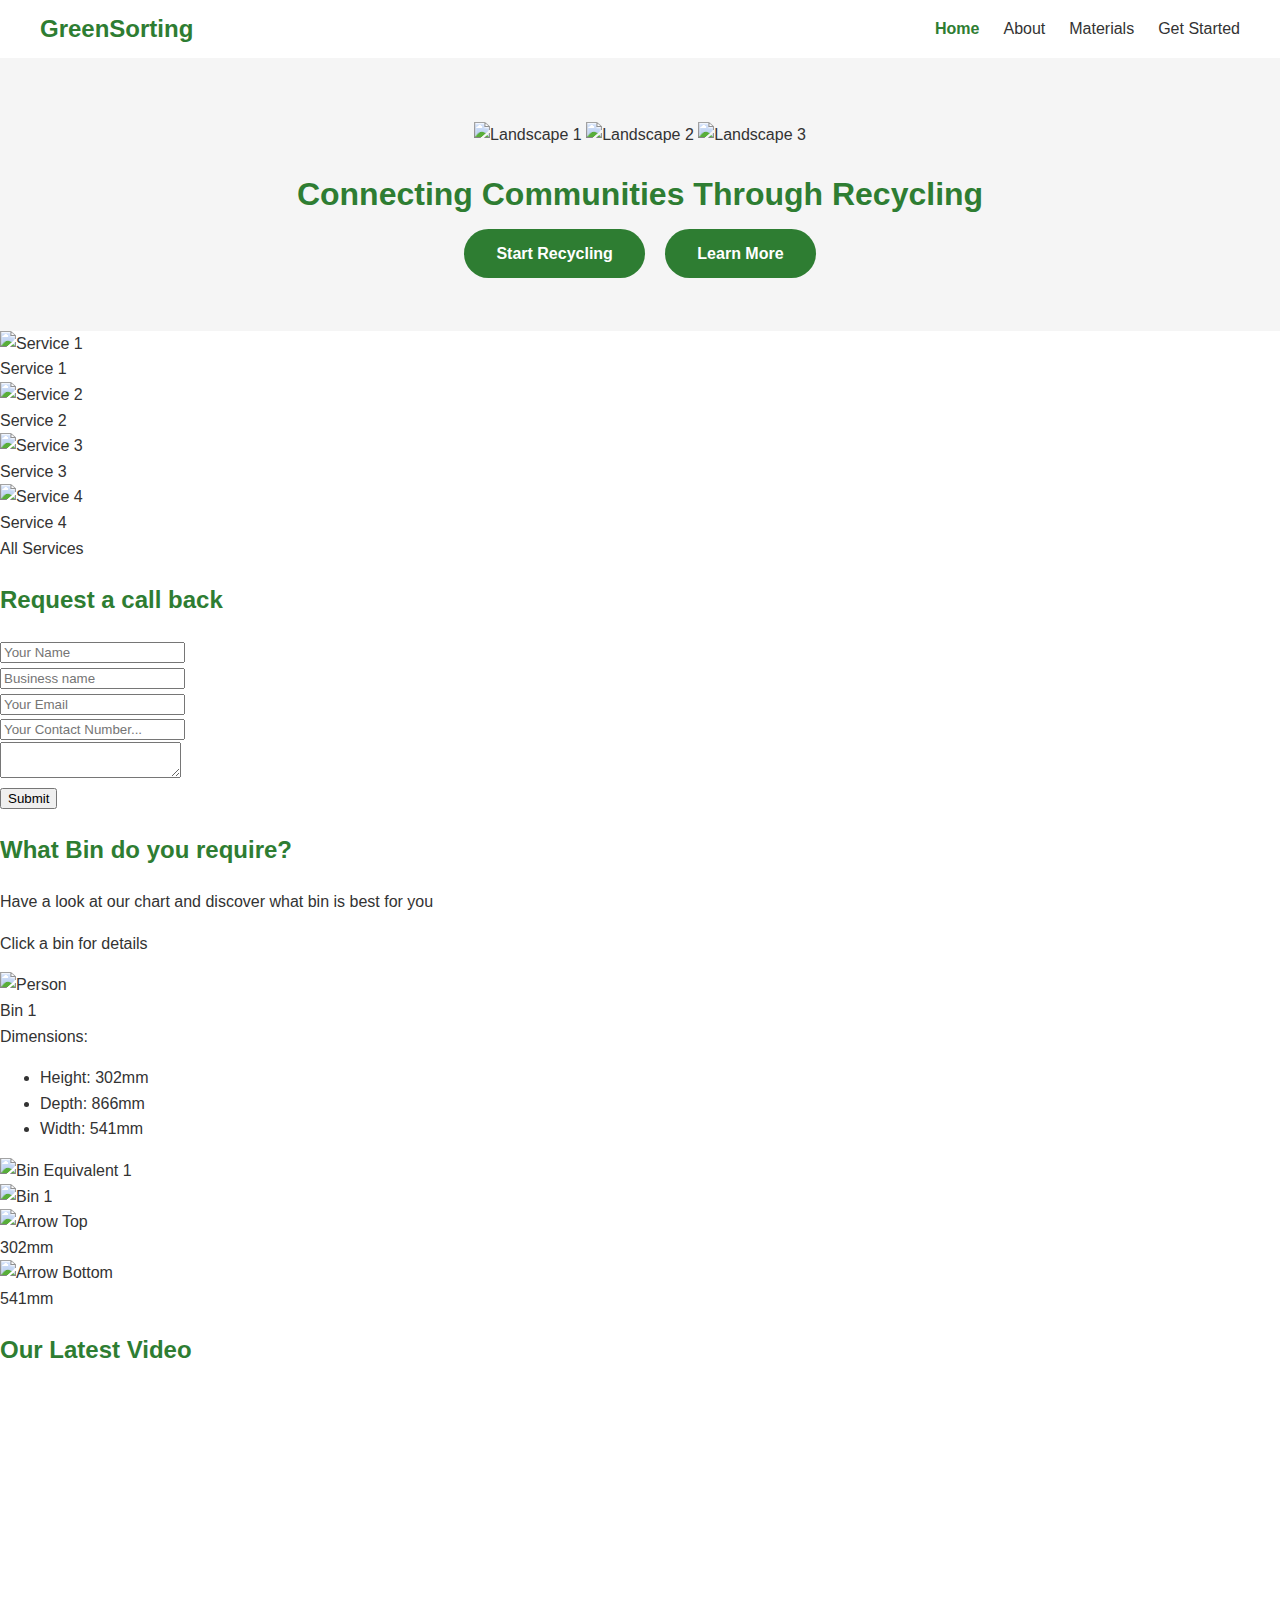
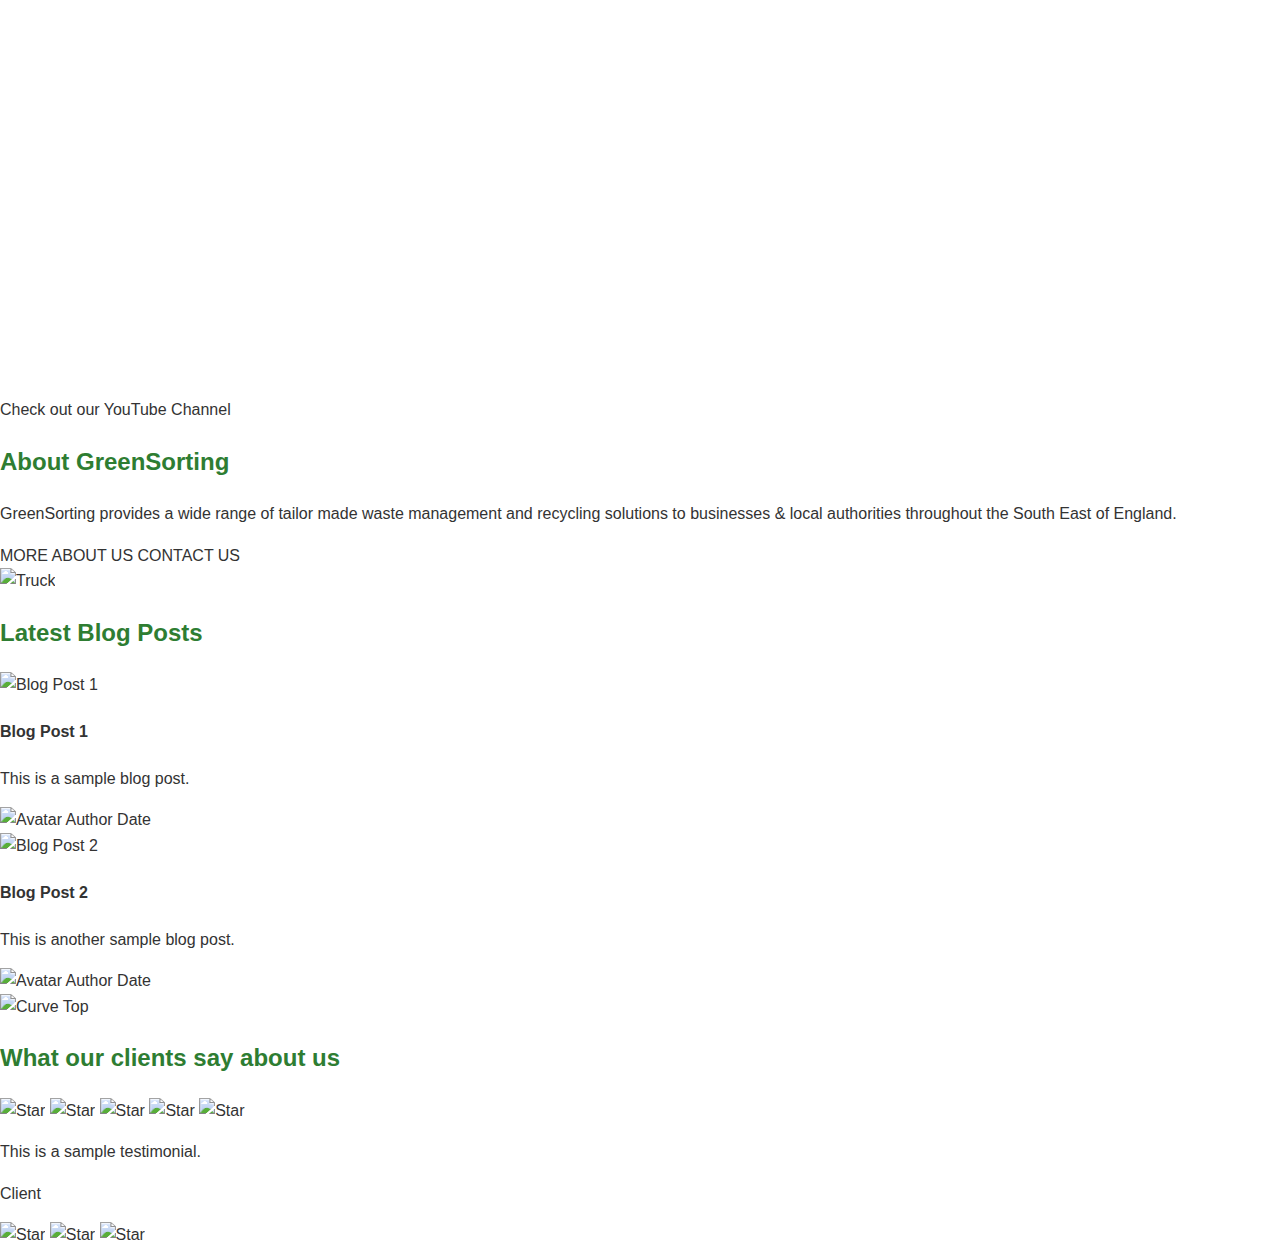
==== index.html @ c7c055fa "Add files via upload" ====
<!DOCTYPE html>
<html>
  <head>
    <title>GreenSorting</title>
    <meta name="viewport" content="width=device-width,initial-scale=1">
    <link rel="stylesheet" href="https://rsoftcreators.github.io/greensorting.github.io/style.css">
  </head>
  <body>
    <!-- Navigation -->
    <nav class="sticky-nav">
      <div class="nav-container">
        <a href="index.html" class="logo">GreenSorting</a>
        <ul class="nav-links">
          <li><a href="index.html" class="active">Home</a></li>
          <li><a href="about.html">About</a></li>
          <li><a href="materials.html">Materials</a></li>
          <li><a href="get-started.html">Get Started</a></li>
        </ul>
      </div>
    </nav>

    <!-- Hero Section -->
    <header class="hero">
      <div class="autoplay-images">
        <img src="images/landscape1.jpg" alt="Landscape 1" class="autoplay-image active">
        <img src="images/landscape2.jpg" alt="Landscape 2" class="autoplay-image">
        <img src="images/landscape3.jpg" alt="Landscape 3" class="autoplay-image">
      </div>
      <div class="hero-overlay">
        <h1 class="tagline">Connecting Communities Through Recycling</h1>
        <div class="cta-buttons">
          <a href="get-started.html" class="cta-button">Start Recycling</a>
          <a href="materials.html" class="cta-button">Learn More</a>
        </div>
      </div>
    </header>

    <!-- Services Section -->
    <div id="services-section" class="green-section service">
      <div class="container">
        <div class="row">
          <div class="col-12 col-md-7 order-2 order-sm-1 order-md-1 px-sm-auto px-4">
            <div class="row">
              <div class="col-6">
                <div class="card">
                  <div class="card-body">
                    <img src="images/service1.jpg" alt="Service 1">
                  </div>
                  <div class="service-overview btn-primary btn">
                    <span>Service 1</span>
                  </div>
                </div>
              </div>
              <div class="col-6">
                <div class="card">
                  <div class="card-body">
                    <img src="images/service2.jpg" alt="Service 2">
                  </div>
                  <div class="service-overview btn-primary btn">
                    <span>Service 2</span>
                  </div>
                </div>
              </div>
              <div class="col-6">
                <div class="card">
                  <div class="card-body">
                    <img src="images/service3.jpg" alt="Service 3">
                  </div>
                  <div class="service-overview btn-primary btn">
                    <span>Service 3</span>
                  </div>
                </div>
              </div>
              <div class="col-6">
                <div class="card">
                  <div class="card-body">
                    <img src="images/service4.jpg" alt="Service 4">
                  </div>
                  <div class="service-overview btn-primary btn">
                    <span>Service 4</span>
                  </div>
                </div>
              </div>
            </div>
            <a class="btn btn-primary btn-sm" href="services.html">All Services</a>
          </div>
          <div class="col-12 col-md-5 position-relative order-1 order-md-2 order-sm-0">
            <form class="simple_form form" id="new_message" action="/messages" accept-charset="UTF-8" method="post">
              <div class="title">
                <h2>Request a call back</h2>
              </div>
              <div class="inputs text-center">
                <div class="row">
                  <div class="col-6">
                    <div class="mb-3 string required message_name text-start">
                      <input class="form-control string required" required="required" aria-required="true" placeholder="Your Name" type="text" name="message[name]" id="message_name">
                    </div>
                  </div>
                  <div class="col-6">
                    <div class="mb-3 string required message_name text-start">
                      <input class="form-control string required" required="required" aria-required="true" placeholder="Business name" type="text" name="message[name]" id="message_name">
                    </div>
                  </div>
                </div>
                <div class="mb-3 email required message_email text-start">
                  <input class="form-control string email required" required="required" aria-required="true" placeholder="Your Email" type="email" name="message[email]" id="message_email">
                </div>
                <div class="mb-3 tel required message_phone text-start">
                  <input class="form-control string tel required" required="required" aria-required="true" placeholder="Your Contact Number..." type="tel" name="message[phone]" id="message_phone">
                </div>
                <div class="mb-3 text required message_message text-start">
                  <textarea class="form-control text required" required="required" aria-required="true" placeholder="Message" name="message[message]" id="message_message">
                  </textarea>
                </div>
                <input type="submit" name="commit" value="Submit" class="btn btn-primary btn-sm" data-disable-with="Submit">
              </div>
            </form>
          </div>
        </div>
      </div>
    </div>

    <!-- Bins Section -->
    <div id="bins-section" class="green-section px-sm-0 px-4">
      <div id="bins-list" class="container">
        <h2 class="text-center">What Bin do you require?</h2>
        <p class="text-center">Have a look at our chart and discover what bin is best for you</p>
        <p id="bin-detail" class="text-center">Click a bin for details</p>
        <div id="bins">
          <div class="bins-background"></div>
          <div id="person">
            <img src="images/person.jpg" alt="Person">
          </div>
          <div class='bin' data-width='98' id='bin-1'>
            <div class="detail-bin-log border">
              <div class="bin-log">
                <div class="detail-bin-title">Bin 1</div>
                <div class="detail-bin-more d-flex">
                  <div>
                    Dimensions:
                    <span>
                      <ul>
                        <li>Height: 302mm</li>
                        <li>Depth: 866mm</li>
                        <li>Width: 541mm</li>
                      </ul>
                    </span>
                  </div>
                  <div>
                    <span>
                      <img src="images/bin-equivalent-1.jpg" alt="Bin Equivalent 1">
                    </span>
                  </div>
                </div>
                <div class="mark"></div>
              </div>
            </div>
            <div class="bin-img">
              <div class="d-flex flex-column">
                <div class="d-flex">
                  <img src="images/bin-1.jpg" alt="Bin 1">
                  <div class="arrow" id="arrow-1">
                    <img src="images/Arrow-top.jpg" alt="Arrow Top">
                    <div>302mm</div>
                  </div>
                </div>
                <div class="bottom-arrow">
                  <img src="images/Arrow-bottom.jpg" alt="Arrow Bottom">
                  <div>541mm</div>
                </div>
              </div>
            </div>
          </div>
          <!-- Add more bins here -->
        </div>
      </div>
    </div>

    <!-- Video Section -->
    <div id="video-section" class="green-section">
      <div class="container">
        <div class="row">
          <div class="col-12 px-sm-0 px-4">
            <h2>Our Latest Video</h2>
            <div class="video-wrapper">
              <iframe width="100%" height="600px" src="https://www.youtube.com/embed/w6skNQA4qes" title="YouTube video player" frameborder="0" allow="accelerometer; autoplay; clipboard-write; encrypted-media; gyroscope; picture-in-picture; web-share" allowfullscreen></iframe>
            </div>
            <div class="text-end px-sm-0 px-2">
              <a href="https://www.youtube.com/@GreenSortingLtd" target="_blank" class="visit-yt-channel">
                Check out our YouTube Channel
              </a>
            </div>
          </div>
        </div>
      </div>
    </div>

    <!-- About Section -->
    <div id="about-section" class="position-relative green-section px-sm-0 px-4">
      <div class="container d-position-relative">
        <div class="row">
          <div class="col-12 col-md-9 p-0">
            <div class="card p-lg-5">
              <div class="card-title">
                <h2 class="mb-0">About GreenSorting</h2>
              </div>
              <div class="card-body">
                <p>
                  GreenSorting provides a wide range of tailor made waste management and recycling solutions to businesses & local authorities throughout the South East of England.
                </p>
              </div>
              <div class="card-footer">
                <a href="about.html" class="btn btn-primary">MORE ABOUT US</a>
                <a href="contact.html" class="btn btn-primary free-quote outline">CONTACT US</a>
              </div>
            </div>
          </div>
        </div>
      </div>
      <div class="ellipsis"></div>
      <img class="truck-bg" src="images/truck.jpg" alt="Truck">
    </div>

    <!-- Blog Section -->
    <div id="blog-section" class="green-section px-sm-0 px-4">
      <div class="text-center section-title">
        <h2 class="mb-0">
          Latest Blog Posts
        </h2>
      </div>
      <div class="container">
        <div class="row">
          <div class="col-12 col-md-6">
            <div class="card blog-item">
              <div class="card-body">
                <a href="blog-post-1.html">
                  <img src="images/blog-post-1.jpg" alt="Blog Post 1">
                </a>
                <a class="summary positio-absolute p-4" href="blog-post-1.html">
                  <h4 class="mb-3 title">Blog Post 1</h4>
                  <p class="description mb-3">This is a sample blog post.</p>
                  <div class="d-fllex">
                    <img class="avatar" src="images/avatar.jpg" alt="Avatar">
                    <span class="name ms-2">Author</span>
                    <span class="date ms-2">Date</span>
                  </div>
                </a>
              </div>
            </div>
          </div>
          <div class="col-12 col-md-6">
            <div class="card blog-item">
              <div class="card-body">
                <a href="blog-post-2.html">
                  <img src="images/blog-post-2.jpg" alt="Blog Post 2">
                </a>
                <a class="summary positio-absolute p-4" href="blog-post-2.html">
                  <h4 class="mb-3 title">Blog Post 2</h4>
                  <p class="description mb-3">This is another sample blog post.</p>
                  <div class="d-fllex">
                    <img class="avatar" src="images/avatar.jpg" alt="Avatar">
                    <span class="name ms-2">Author</span>
                    <span class="date ms-2">Date</span>
                  </div>
                </a>
              </div>
            </div>
          </div>
        </div>
      </div>
    </div>

    <!-- Testimonial Section -->
    <div id="testimonial-section" class="position-relative green-section px-sm-0 px-4">
      <img class="position-absolute curve-top" src="images/curve-top.jpg" alt="Curve Top">
      <div class="container">
        <h2 class="text-center">
          What our clients say about us
        </h2>
        <div class="row">
          <div class="col-12 col-md-4">
            <div class="card">
              <div class="card-body d-flex text-center">
                <div class="stars mx-auto">
                  <img src="images/star.jpg" alt="Star">
                  <img src="images/star.jpg" alt="Star">
                  <img src="images/star.jpg" alt="Star">
                  <img src="images/star.jpg" alt="Star">
                  <img src="images/star.jpg" alt="Star">
                </div>
                <p class="testimonial">This is a sample testimonial.</p>
                <p class="name">Client</p>
              </div>
            </div>
          </div>
          <div class="col-12 col-md-4">
            <div class="card">
              <div class="card-body d-flex text-center">
                <div class="stars mx-auto">
                  <img src="images/star.jpg" alt="Star">
                  <img src="images/star.jpg" alt="Star">
                  <img src="images/star.jpg" alt="Star">
                  <img src="images/star.jpg" alt="
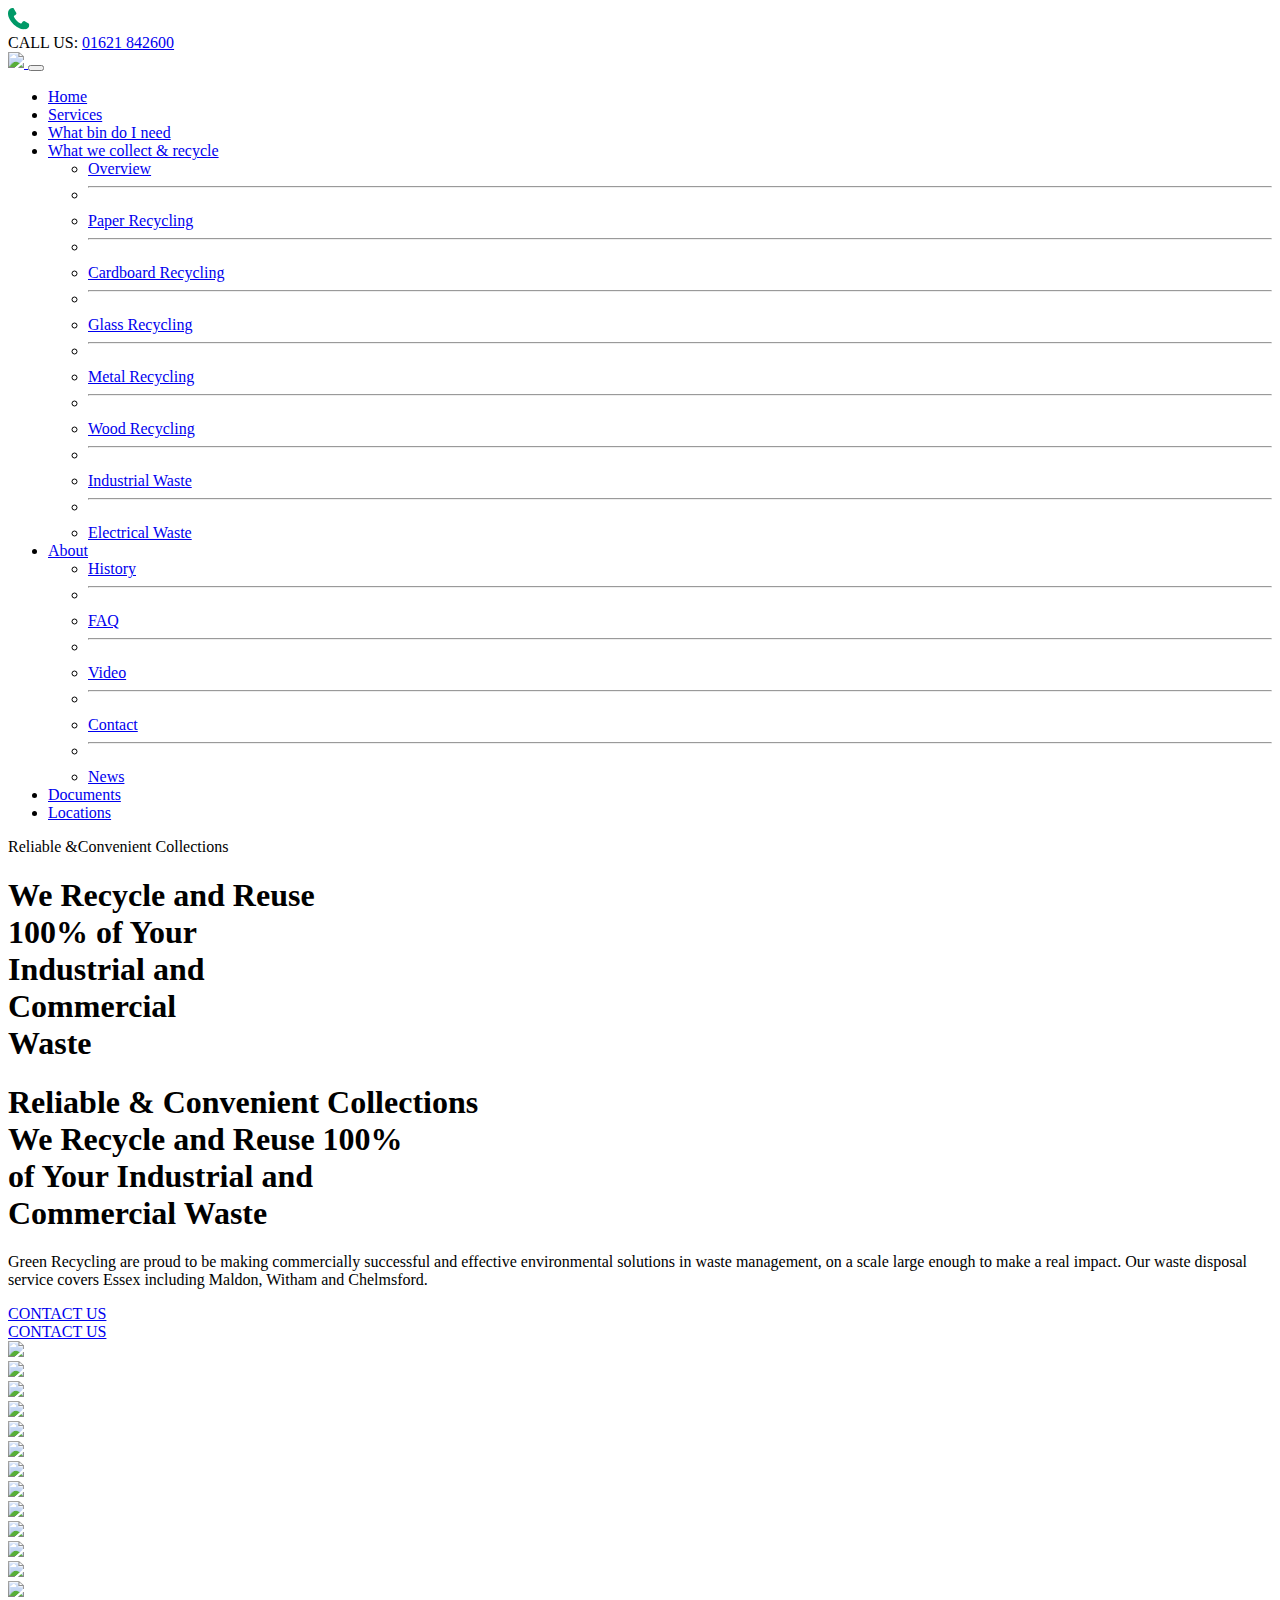
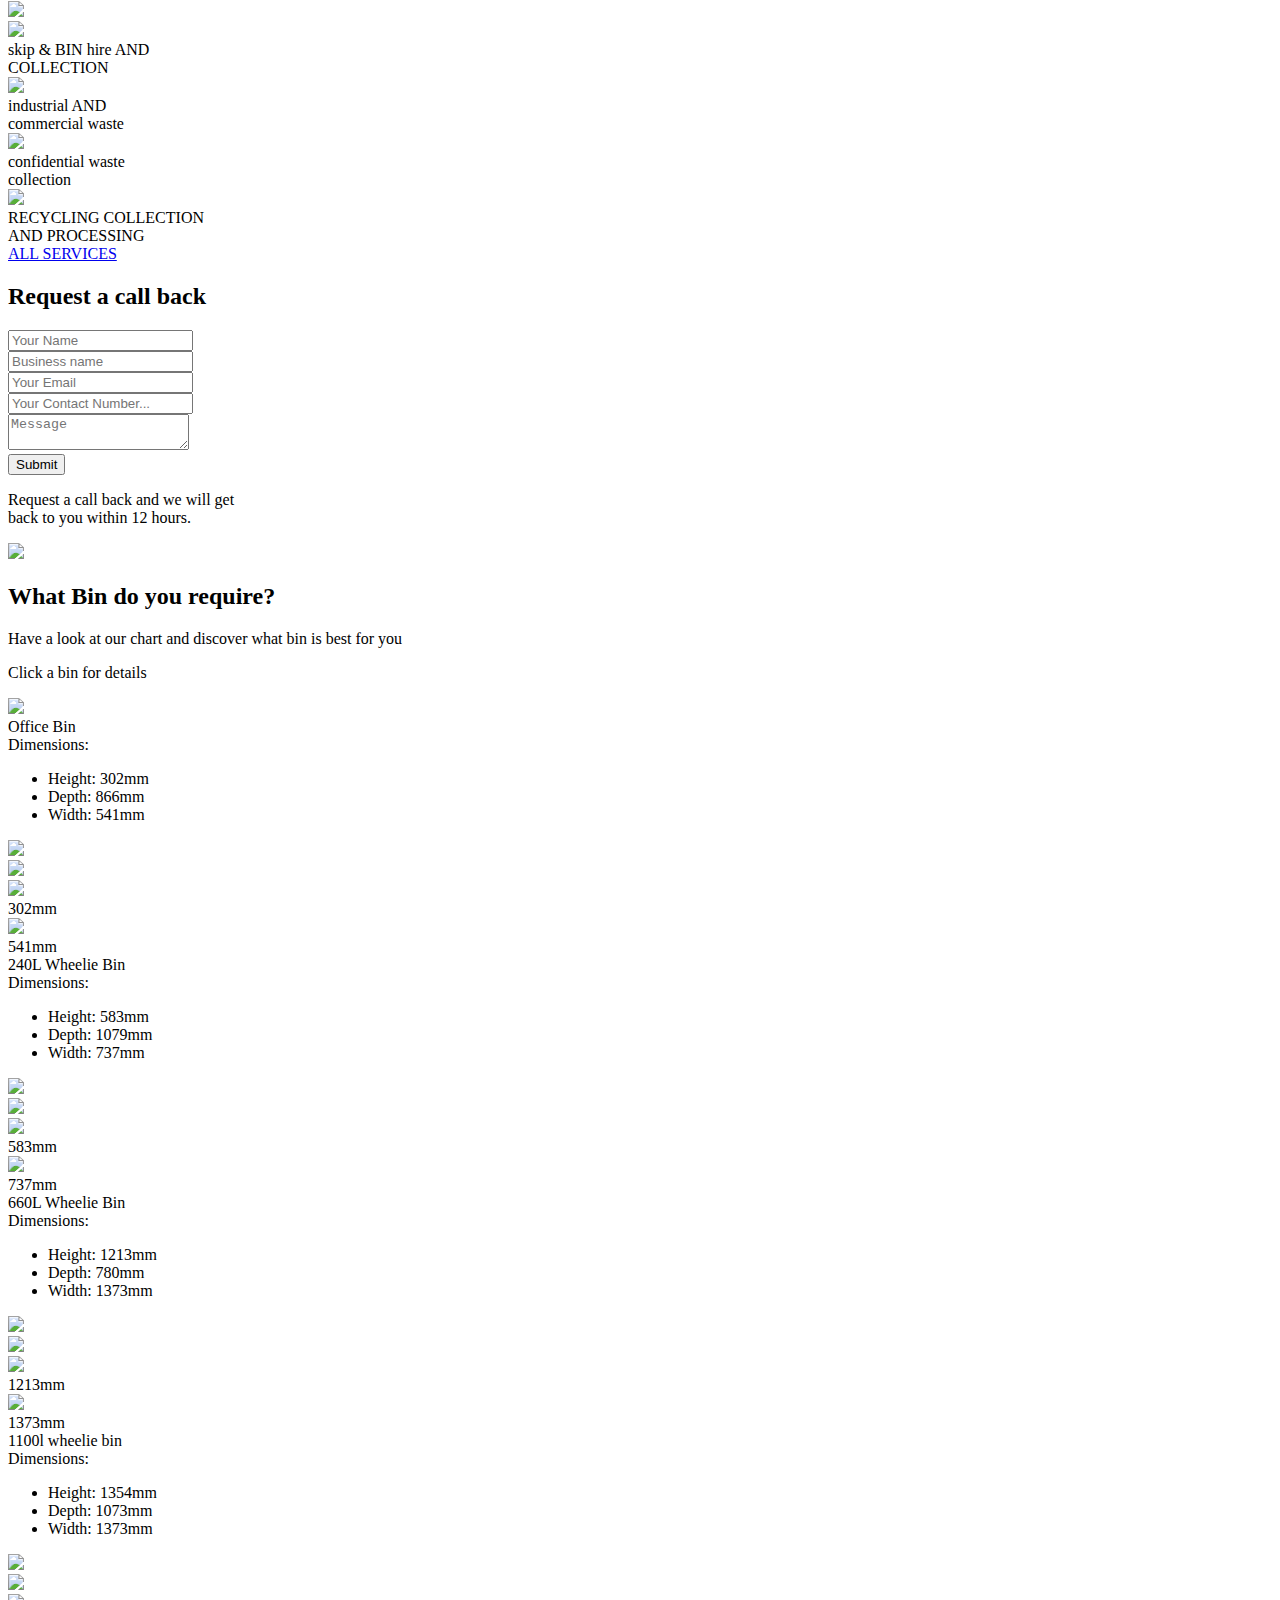
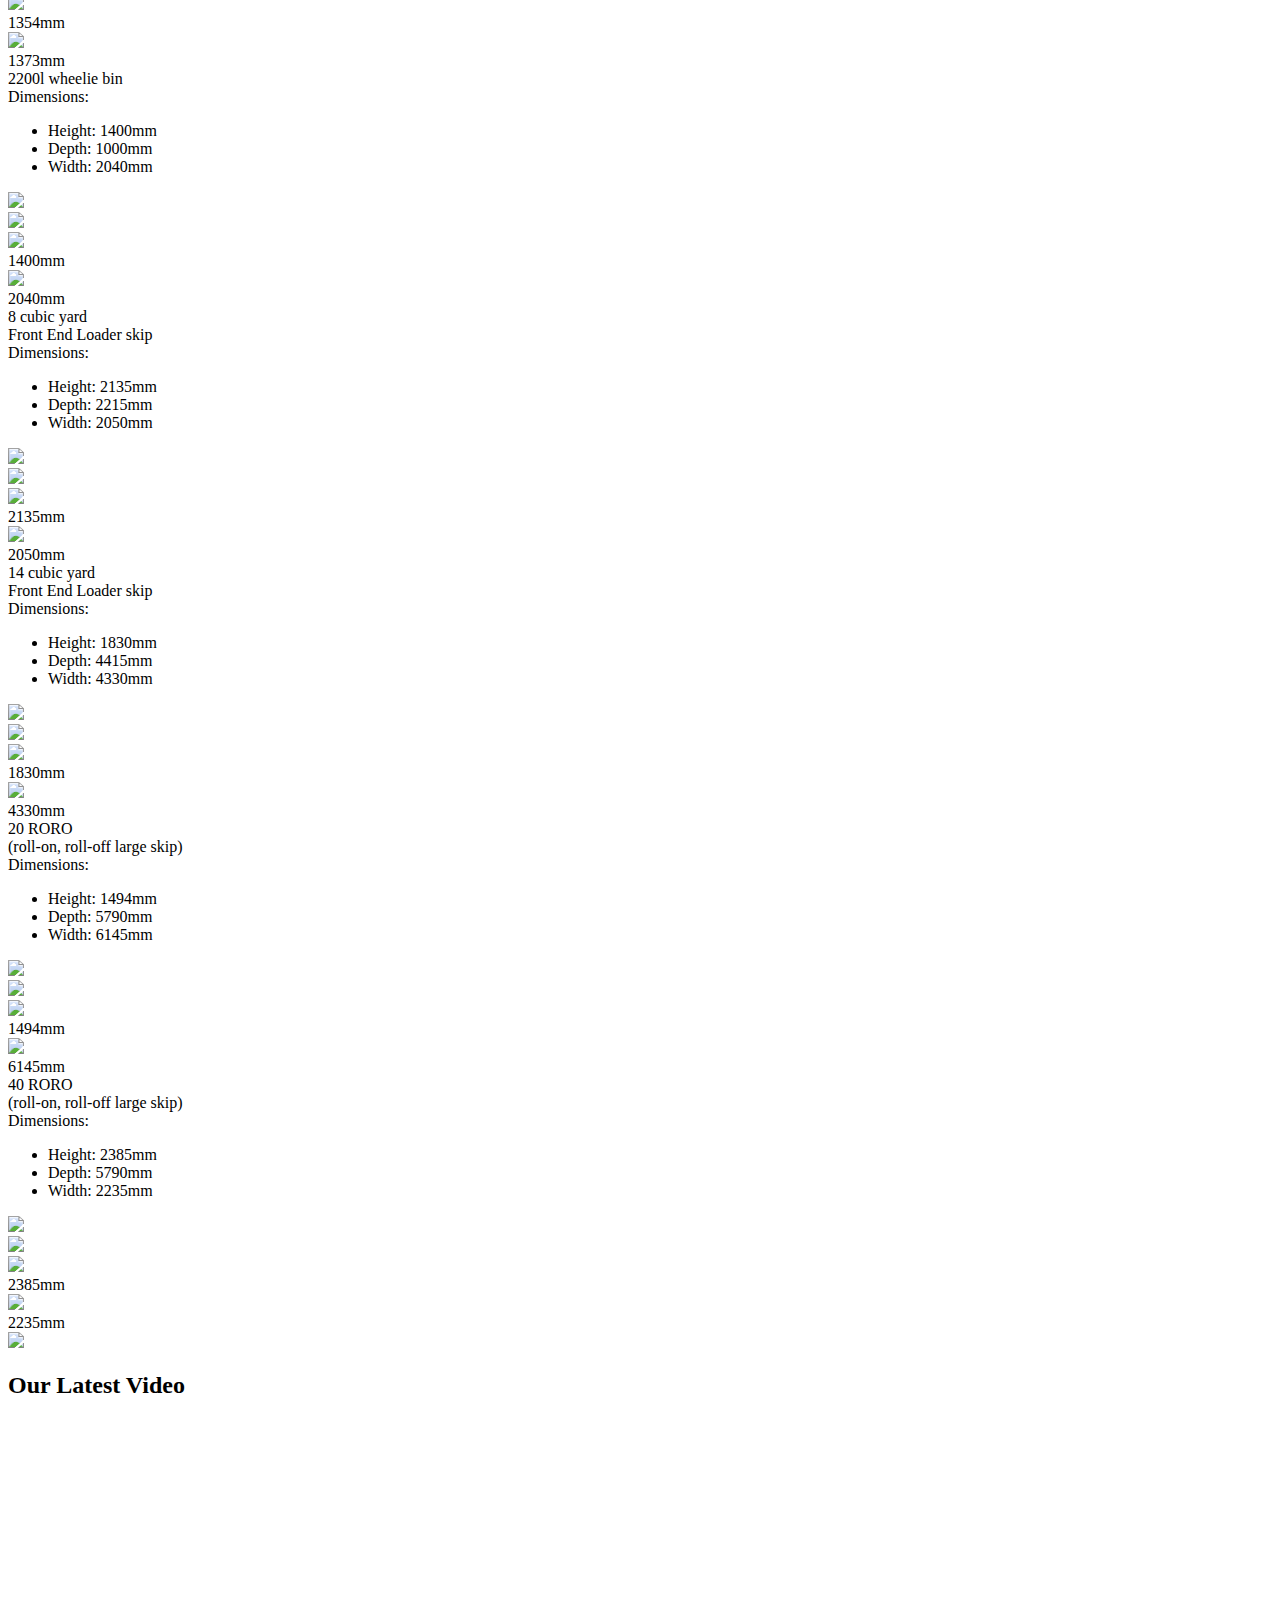
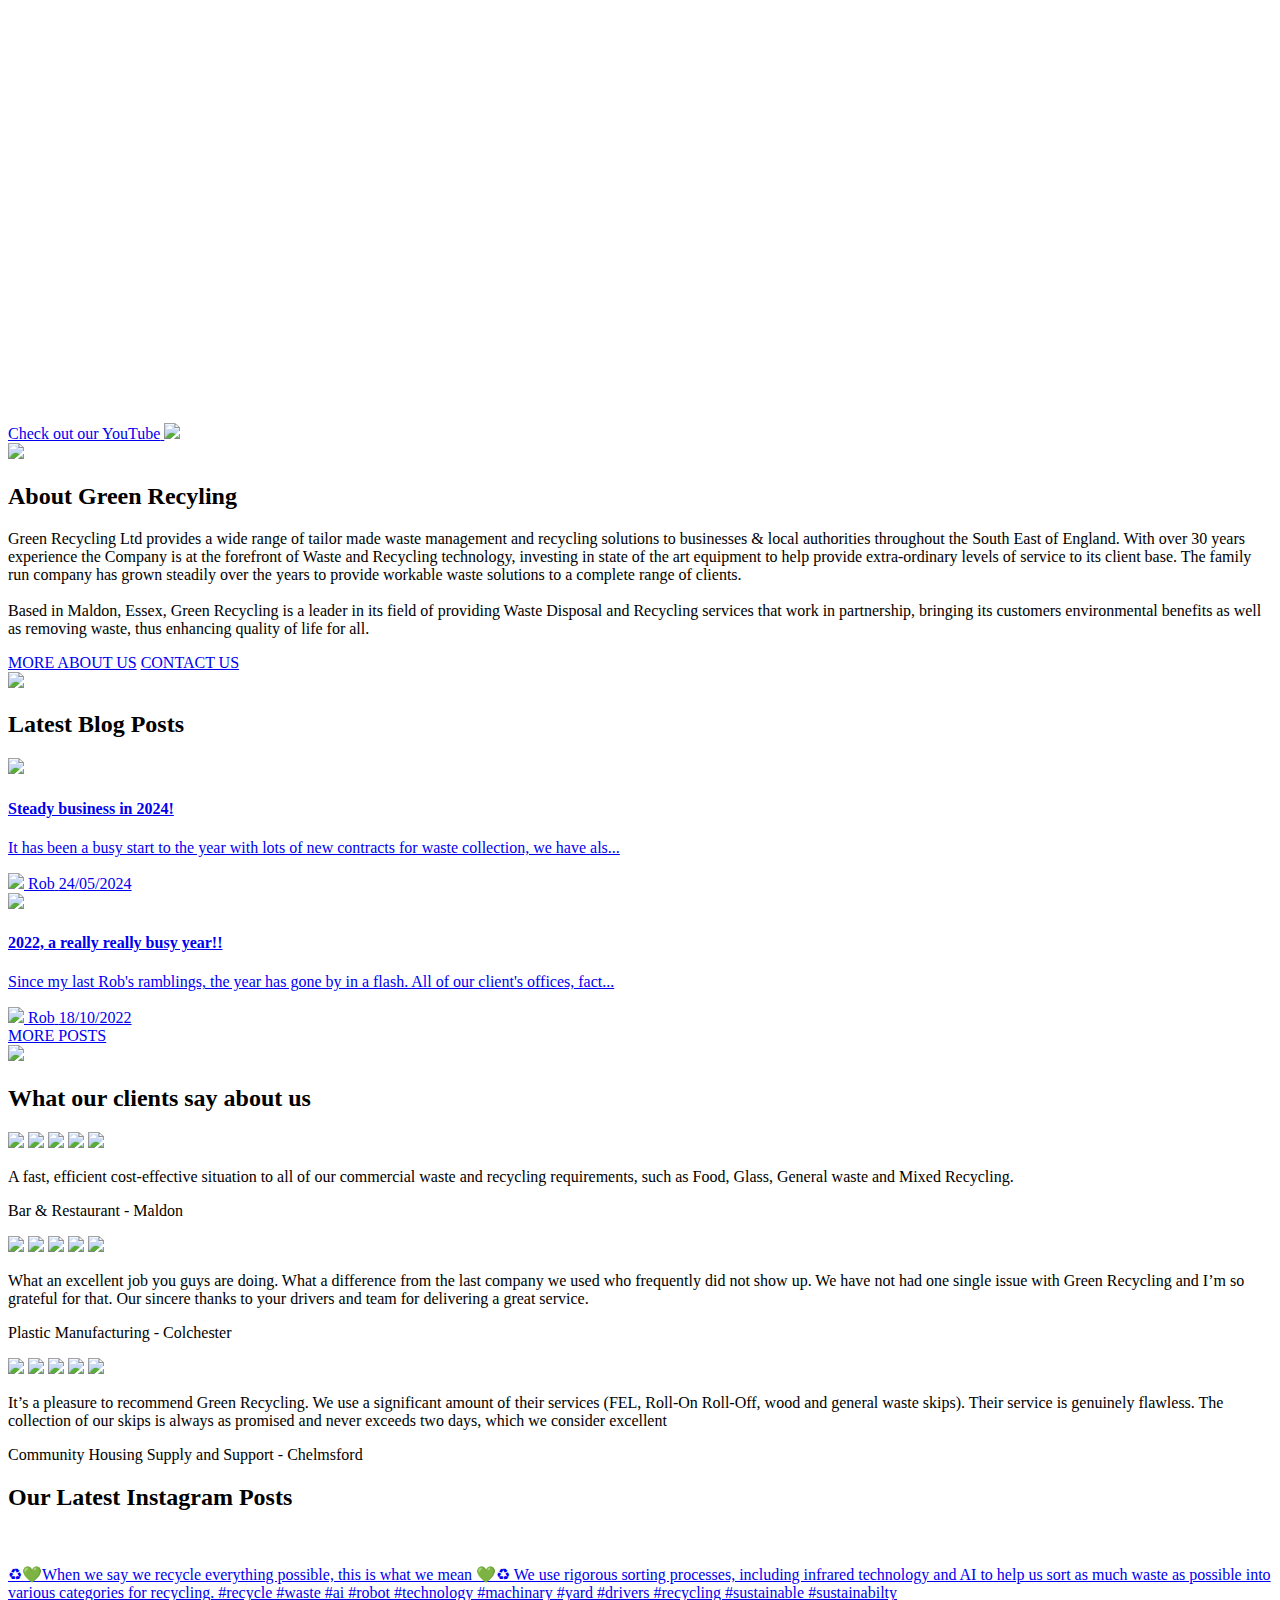
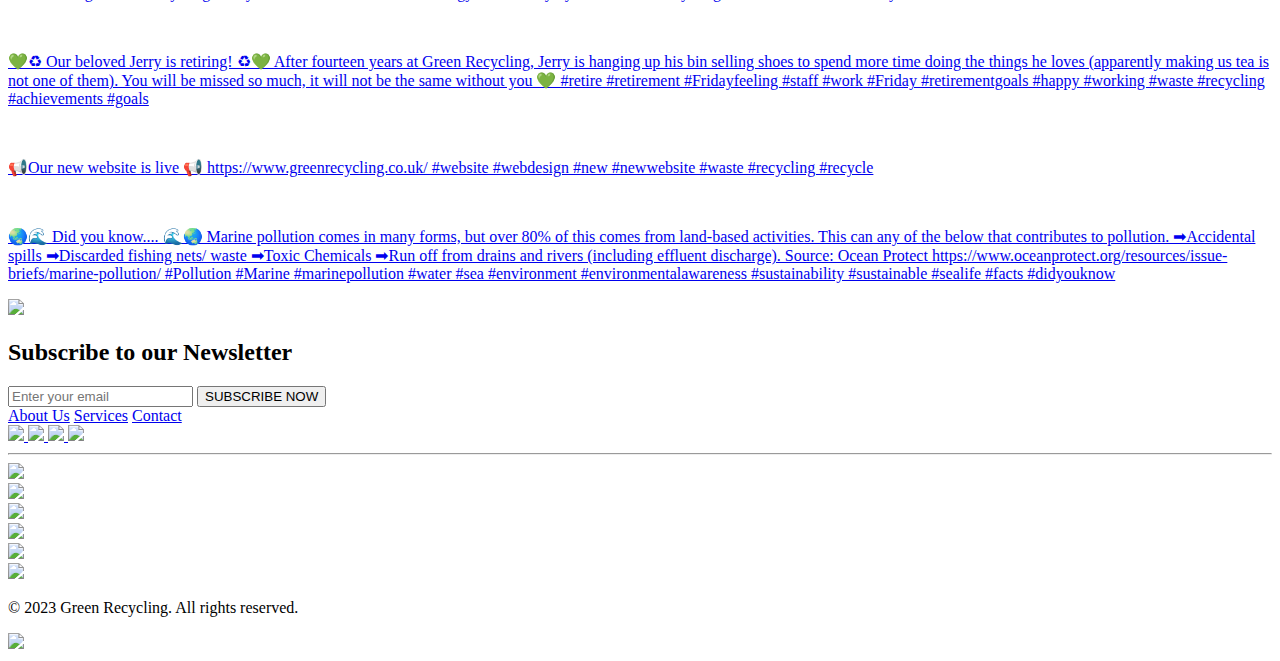
==== commit 9eae36a5: "Add files via upload" ====
--- a/index.html
+++ b/index.html
@@ -1,303 +1,1073 @@
+
 <!DOCTYPE html>
 <html>
   <head>
-    <title>GreenSorting</title>
+    <title>Green Recycling</title>
     <meta name="viewport" content="width=device-width,initial-scale=1">
-    <link rel="stylesheet" href="https://rsoftcreators.github.io/greensorting.github.io/style.css">
+    <meta name="csrf-param" content="authenticity_token" />
+<meta name="csrf-token" content="87D5DvcwX1GzaFvW-pficZYZ8KgkvNEY0sxM7VcULZ4XAwYDx80YppC56m_l3eBBkTVAs2VuQmpScoNBDwigWA" />
+    
+
+    <link rel="preconnect" href="https://fonts.googleapis.com">
+    <link rel="preconnect" href="https://fonts.gstatic.com" crossorigin>
+    <link href="https://fonts.googleapis.com/css2?family=Poppins:ital,wght@0,300;0,400;0,500;0,600;0,700;1,400;1,500;1,600;1,700&display=swap" rel="stylesheet">
+    <link href="/manifest.json" rel="manifest">
+    <link rel="stylesheet" href="/assets/application-c0d9c65fed941c32ffb945de535f9dc9514594123d5bfada471709ccf0dba2de.css" data-turbo-track="reload" />
+    <script type="importmap" data-turbo-track="reload">{
+  "imports": {
+    "application": "/assets/application-dfc621d569be80223117570329f00f2401814dd6f19c4fe6f06a0740f451e198.js",
+    "@hotwired/turbo-rails": "/assets/turbo.min-8838df7d6093cc5b0a2cb823a6f02c0d3a6fc745808a316573b5a92f8cb3872e.js",
+    "@hotwired/stimulus": "/assets/stimulus.min-d03cf1dff41d6c5698ec2c5d6a501615a7a33754dbeef8d1edd31c928d17c652.js",
+    "@hotwired/stimulus-loading": "/assets/stimulus-loading-1fc59770fb1654500044afd3f5f6d7d00800e5be36746d55b94a2963a7a228aa.js",
+    "bootstrap": "https://ga.jspm.io/npm:bootstrap@5.3.0/dist/js/bootstrap.esm.js",
+    "@popperjs/core": "https://ga.jspm.io/npm:@popperjs/core@2.11.8/lib/index.js",
+    "jquery": "https://ga.jspm.io/npm:jquery@3.7.0/dist/jquery.js",
+    "jquery-validation": "https://ga.jspm.io/npm:jquery-validation@1.19.5/dist/jquery.validate.js",
+    "controllers/application": "/assets/controllers/application-368d98631bccbf2349e0d4f8269afb3fe9625118341966de054759d96ea86c7e.js",
+    "controllers/hello_controller": "/assets/controllers/hello_controller-549135e8e7c683a538c3d6d517339ba470fcfb79d62f738a0a089ba41851a554.js",
+    "controllers": "/assets/controllers/index-2db729dddcc5b979110e98de4b6720f83f91a123172e87281d5a58410fc43806.js"
+  }
+}</script>
+<link rel="modulepreload" href="/assets/application-dfc621d569be80223117570329f00f2401814dd6f19c4fe6f06a0740f451e198.js">
+<link rel="modulepreload" href="/assets/turbo.min-8838df7d6093cc5b0a2cb823a6f02c0d3a6fc745808a316573b5a92f8cb3872e.js">
+<link rel="modulepreload" href="/assets/stimulus.min-d03cf1dff41d6c5698ec2c5d6a501615a7a33754dbeef8d1edd31c928d17c652.js">
+<link rel="modulepreload" href="/assets/stimulus-loading-1fc59770fb1654500044afd3f5f6d7d00800e5be36746d55b94a2963a7a228aa.js">
+<script src="/assets/es-module-shims.min-4ca9b3dd5e434131e3bb4b0c1d7dff3bfd4035672a5086deec6f73979a49be73.js" async="async" data-turbo-track="reload"></script>
+<script type="module">import "application"</script>
+    <script type="text/javascript" src="https://js.createsend1.com/javascript/copypastesubscribeformlogic.js"></script>
+    <meta name="turbo-refresh-scroll" content="preserve">
+
+      <!-- Google tag (gtag.js) -->
+      <script async src="https://www.googletagmanager.com/gtag/js?id=G-F7WCKHXWPP"></script>
+      <script>
+        window.dataLayer = window.dataLayer || [];
+        function gtag(){dataLayer.push(arguments);}
+        gtag('js', new Date());
+
+        gtag('config', 'G-F7WCKHXWPP');
+      </script>
   </head>
-  <body>
-    <!-- Navigation -->
-    <nav class="sticky-nav">
-      <div class="nav-container">
-        <a href="index.html" class="logo">GreenSorting</a>
-        <ul class="nav-links">
-          <li><a href="index.html" class="active">Home</a></li>
-          <li><a href="about.html">About</a></li>
-          <li><a href="materials.html">Materials</a></li>
-          <li><a href="get-started.html">Get Started</a></li>
-        </ul>
-      </div>
-    </nav>
-
-    <!-- Hero Section -->
-    <header class="hero">
-      <div class="autoplay-images">
-        <img src="images/landscape1.jpg" alt="Landscape 1" class="autoplay-image active">
-        <img src="images/landscape2.jpg" alt="Landscape 2" class="autoplay-image">
-        <img src="images/landscape3.jpg" alt="Landscape 3" class="autoplay-image">
-      </div>
-      <div class="hero-overlay">
-        <h1 class="tagline">Connecting Communities Through Recycling</h1>
-        <div class="cta-buttons">
-          <a href="get-started.html" class="cta-button">Start Recycling</a>
-          <a href="materials.html" class="cta-button">Learn More</a>
-        </div>
-      </div>
-    </header>
-
-    <!-- Services Section -->
-    <div id="services-section" class="green-section service">
-      <div class="container">
+
+  <body id="pages-home">
+    <div class="container">
+  <div class="row">
+    <div class="call-us">
+      <svg xmlns="http://www.w3.org/2000/svg" width="22" height="22" viewBox="0 0 23 23" fill="none">
+        <g clip-path="url(#clip0_1595_2186)">
+          <path
+            d="M6.1548 9.18508C6.90595 10.5468 7.77168 11.8537 8.89567 13.0455C10.0233 14.2445 11.4256 15.3357 13.2407 16.2679C13.3753 16.3337 13.5026 16.3337 13.6172 16.288C13.79 16.2222 13.9664 16.0778 14.1392 15.9042C14.2738 15.7689 14.4411 15.5533 14.6157 15.3175C15.3141 14.3944 16.178 13.2484 17.3984 13.8223C17.4257 13.8351 17.4457 13.8497 17.473 13.8607L21.5433 16.2131C21.5561 16.2204 21.5706 16.2332 21.5815 16.2405C22.1181 16.6116 22.34 17.1837 22.3454 17.8326C22.3454 18.4924 22.1035 19.2345 21.7489 19.8615C21.2796 20.6895 20.5885 21.2378 19.7919 21.5997C19.0334 21.9507 18.1895 22.1389 17.3784 22.2596C16.1052 22.4478 14.9121 22.3272 13.6917 21.9507C12.4986 21.5796 11.2964 20.9673 9.98329 20.1521L9.8869 20.0899C9.28489 19.7116 8.63377 19.3076 7.99539 18.8306C5.6601 17.0576 3.27934 14.4968 1.72794 11.6782C0.427523 9.31303 -0.281794 6.75954 0.105602 4.32669C0.320216 2.99238 0.889488 1.77869 1.88253 0.978102C2.74826 0.276213 3.91409 -0.107632 5.42366 0.0276276C5.59644 0.0404224 5.75104 0.140953 5.83288 0.290836L8.4428 4.72516C8.82474 5.22233 8.87203 5.71585 8.66287 6.20936C8.49009 6.61332 8.14089 6.98619 7.66437 7.33348C7.52433 7.45412 7.357 7.57659 7.18058 7.70453C6.59676 8.13042 5.93291 8.62211 6.16026 9.1997L6.1548 9.18508Z"
+            fill="#009967" />
+        </g>
+        <defs>
+          <clipPath id="clip0_1595_2186">
+            <rect width="22.3489" height="22.3489" fill="white" />
+          </clipPath>
+        </defs>
+      </svg>
+      <div class="phone">CALL US:
+        <a href="tel:01621 842600">01621 842600</a>
+      </div>
+    </div>
+    <div class="col-12">
+      <nav class="navbar navbar-expand-xxl">
+        <a class="navbar-brand" href="/">
+          <img src="/assets/logo-f3130a43b197f67fd5c198ce5f36b1cf7903fadd3aa1c12246f9c86c3563521d.png" />
+        </a>
+        <button class="navbar-toggler btn-sm" type="button" data-bs-toggle="collapse" data-bs-target="#navbarNav"
+          aria-controls="navbarNav" aria-expanded="false" aria-label="Toggle navigation">
+          <span class="navbar-toggler-icon" style="font-size: 12px;"></span>
+        </button>
+        <div class="collapse navbar-collapse" id="navbarNav">
+          <ul class="navbar-nav ms-auto">
+            <li class="nav-item">
+              <a class="nav-link" href="/">Home</a>
+            </li>
+            <li class="nav-item">
+              <a class="nav-link" href="/services">Services</a>
+            </li>
+            <li class="nav-item">
+              <a class="nav-link" href="/bins">What bin do I need</a>
+            </li>
+
+            <li class="nav-item dropdown">
+              <a class="nav-link dropdown-toggle" href="/about" role="button" data-bs-toggle="dropdown" aria-expanded="false">
+                What we collect & recycle
+              </a>
+              <ul class="dropdown-menu">
+                <li><a class="dropdown-item" href="/waste-recycle">Overview</a></li>
+                <li><hr class="dropdown-divider"></li>
+
+                <li><a class="dropdown-item" href="/paper-recycling">Paper Recycling</a></li>
+                <li><hr class="dropdown-divider"></li>
+
+                <li><a class="dropdown-item" href="/cardboard-recycling">Cardboard Recycling</a></li>
+                <li><hr class="dropdown-divider"></li>
+
+                <li><a class="dropdown-item" href="/glass-recycling">Glass Recycling</a></li>
+                <li><hr class="dropdown-divider"></li>
+
+                <li><a class="dropdown-item" href="/metal-recycling">Metal Recycling</a></li>
+                <li><hr class="dropdown-divider"></li>
+
+                <li><a class="dropdown-item" href="/wood-recycling">Wood Recycling</a></li>
+                <li><hr class="dropdown-divider"></li>
+
+                <li><a class="dropdown-item" href="/industrial-waste">Industrial Waste</a></li>
+                <li><hr class="dropdown-divider"></li>
+
+                <li><a class="dropdown-item" href="/electrical-waste">Electrical Waste</a></li>
+              </ul>
+            </li>
+
+            <li class="nav-item dropdown">
+              <a class="nav-link dropdown-toggle" href="/about" role="button" data-bs-toggle="dropdown" aria-expanded="false">
+                About
+              </a>
+              <ul class="dropdown-menu">
+                <li><a class="dropdown-item" href="/about">History</a></li>
+                <li><hr class="dropdown-divider"></li>
+                <li><a class="dropdown-item" href="/faq">FAQ</a></li>
+                <li><hr class="dropdown-divider"></li>
+                <li><a class="dropdown-item" href="/video">Video</a></li>
+                <li><hr class="dropdown-divider"></li>
+                <li><a class="dropdown-item" href="/contact">Contact</a></li>
+                <li><hr class="dropdown-divider"></li>
+                <li><a class="dropdown-item" href="/news">News</a></li>
+              </ul>
+            </li>
+    
+
+            <li class="nav-item">
+              <a class="nav-link" href="/documents">Documents</a>
+            </li>
+
+            <li class="nav-item">
+              <a class="nav-link" href="/locations">Locations</a>
+            </li>
+          </ul>
+        </div>
+      </nav>
+    </div>
+  </div>
+</div>
+
+    <div class="qoute text-center">
+  Reliable <span class="text-primary">&</span>Convenient <span class="text-primary"> Collections</span>
+</div>
+<div id="hero-section" class="green-section negative-m">
+  <div class="container">
+    <div class="row">
+      <div class="col-12">
+        <h1 class="d-inline-block d-sm-none d-small">
+          <div>
+            We <span class="text-primary">Recycle</span> and <span class="text-primary">Reuse</span> 
+          </div>
+          <div>
+            100% of Your 
+          </div>
+          <div>
+            <span class="text-primary">Industrial</span> and
+          </div>
+          <div>
+            <span class="text-primary">Commercial</span>
+          </div>
+          <div>
+            Waste
+          </div>
+        </h1>
+
+        <h1 class="d-none d-sm-block d-large">
+          <span class="text-sm">
+            <span class="text-primary">Reliable</span> & <span class="text-primary">Convenient</span> Collections
+          </span>
+
+          <br>
+          <span>
+            We <span class="text-primary">Recycle</span> and <span class="text-primar">Reuse</span> 100%
+            <br>
+            of Your <span class="text-primary">Industrial</span> and
+            <br>
+            <span class="text-primary">Commercial</span> Waste
+          </span>
+        </h1>
+
+        <p class="d-none d-lg-block">Green Recycling are proud to be making commercially successful and effective
+          environmental solutions in waste management, on a scale large enough to make a real impact. Our waste disposal
+          service covers Essex including Maldon, Witham and Chelmsford.</p>
+
+        <div class="cta d-flex d-none d-sm-block">
+  <a href="/contact">
+    <span class="btn btn-primary">CONTACT US</span>
+  </a>
+</div>
+
+<div class="cta d-flex justify-content-end d-inline-block d-sm-none">
+  <a href="/contact">
+    <span class="btn btn-primary">CONTACT US</span>
+  </a>
+</div>
+
+      </div>
+    </div>
+  </div>
+
+  <div id="hero-carousel" class="hero-img">
+    <div class="item" data-id="1">
+      <img src="/assets/hero/01-a4ba3b0615c5a8632f208b0f0193e1a8eee15ca05c9f98223e68d2d4da198d49.png" />
+    </div>
+    <div class="item" data-id="2">
+      <img src="/assets/hero/02-938e9a9f9ea84873e07d3fb7664ade283d10917e70ad5e245530ae0c632b0338.png" />
+    </div>
+    <div class="item" data-id="3">
+      <img src="/assets/hero/03-3fef596093dff07b366b08cd8da5bf82bd52943840a603df18a0f133d513184b.png" />
+    </div>
+    <div class="item" data-id="4">
+      <img src="/assets/hero/04-771cbb628d336b74d9d1ad6c89f679426f3a2796689cdcc7e8d8d317ffacebf7.png" />
+    </div>
+    <div class="item" data-id="5">
+      <img src="/assets/hero/05-c65a00b03ef40be8718d9f391ba26b513940a391366d826174b4f698b8482b48.png" />
+    </div>
+    <div class="item" data-id="6">
+      <img src="/assets/hero/06-d76135e51567af397c2ac80c552e58a072ca9d69ed1592e93efde211582c5d46.png" />
+    </div>
+    <div class="item" data-id="7">
+      <img src="/assets/hero/07-e974daab06a4eff2bf3780384ba5908ba570c671209a653b0c89d5b722333700.png" />
+    </div>
+    <div class="item" data-id="8">
+      <img src="/assets/hero/08-6de76cbdcf0b7ff4f31856fbe343d001dfe433d886433bb8a35ccfb9b5b5ddc9.png" />
+    </div>
+    <div class="item" data-id="9">
+      <img src="/assets/hero/09-fc7173c8eb9138d1d739b7e689419f8f0d8b7eb1b987f09040f63acfd8af7385.png" />
+    </div>
+    <div class="item" data-id="10">
+      <img src="/assets/hero/10-b2c016fd4dd2b790613de1370ac337e6a4a18bdb78a3f18de52ccd5bc5cf41da.png" />
+    </div>
+    <div class="item" data-id="11">
+      <img src="/assets/hero/11-b944f83cce5e449f82ece85733a7e37c258c9503b836964e777952b817e78dff.png" />
+    </div>
+    <div class="item" data-id="12">
+      <img src="/assets/hero/12-7a5f7145b15bd9dabb890d7a52d59f8b78d5a84778b612c25e39ea6bd238ec23.png" />
+    </div>
+  </div>
+
+  <img class="bottom-bg" src="/assets/hero-bottom-wave-098c510c134eff0189da8a4cf30ed4f0e452851fa41a91c23badf9c5011a3d0a.png" />
+
+  <div class="hero-home-bottom-mobile">
+    <img src="/assets/group-3638-3250ec444ebd9a36a4f4a70676258fd32840984583fda803b0fc3a48e7c52db9.png" />
+  </div>
+</div>
+
+<div id="services-section" class="green-section service">
+  <div class="container">
+    <div class="row">
+      <div class="col-12 col-md-7 order-2 order-sm-1 order-md-1 px-sm-auto px-4">
         <div class="row">
-          <div class="col-12 col-md-7 order-2 order-sm-1 order-md-1 px-sm-auto px-4">
+          <div class="col-6">
+            <div class="card">
+              <div class="card-body">
+                <img src="/assets/services/01-5733b656e84d836b4073d6b4266801e266b076fa50e9dcc94fc3a18bdbccf19e.png" />
+              </div>
+
+              <div class="service-overview btn-primary btn">
+                <span>skip & BIN hire AND <br>COLLECTION</span>
+              </div>
+            </div>
+          </div>
+
+          <div class="col-6">
+            <div class="card">
+              <div class="card-body">
+                <img src="/assets/services/02-982f4207fc02dc6e320986ea3ec53fa8bad9db1372d4d8977bc69a8759cebac4.png" />
+              </div>
+
+              <div class="service-overview btn-primary btn">
+                <span>industrial AND <br>commercial waste</span>
+              </div>
+            </div>
+          </div>
+
+          <div class="col-6">
+            <div class="card">
+              <div class="card-body">
+                <img src="/assets/services/03-60280ed5a5e99a25e32fc1093f8749cf77eaa1c0f08a3bed4da4688d13c06193.png" />
+              </div>
+
+              <div class="service-overview btn-primary btn">
+                <span>confidential waste <br>collection</span>
+              </div>
+            </div>
+          </div>
+
+          <div class="col-6">
+            <div class="card">
+              <div class="card-body">
+                <img src="/assets/services/04-1706651fc9a69e6aa8666cdae178f0f0b5302e70913511622b467ecba1def8af.png" />
+              </div>
+
+              <div class="service-overview btn-primary btn">
+                <span>RECYCLING COLLECTION <br>AND PROCESSING</span>
+              </div>
+            </div>
+          </div>
+        </div>
+
+        <a class="btn btn-primary btn-sm" href="/services">ALL SERVICES</a>
+      </div>
+
+      <div class="col-12 col-md-5 position-relative order-1 order-md-2 order-sm-0">
+        <form class="simple_form form" id="new_message" action="/messages" accept-charset="UTF-8" method="post"><input type="hidden" name="authenticity_token" value="0civwA6ZoVkLKXoDYXZAp6Gcsq6IJlofu9semuQfqeolw3e1yf_1swU0CLa2UevC0PaTMd41ItYAcy0jncMmzA" autocomplete="off" />
+          <div class="title">
+            <h2>Request a call back</h2>
+          </div>
+
+          <div class="inputs text-center">
             <div class="row">
               <div class="col-6">
-                <div class="card">
-                  <div class="card-body">
-                    <img src="images/service1.jpg" alt="Service 1">
+                <div class="mb-3 string required message_name text-start"><input class="form-control string required" required="required" aria-required="true" placeholder="Your Name" type="text" name="message[name]" id="message_name" /></div>
+              </div>
+              <div class="col-6">
+                <div class="mb-3 string required message_name text-start"><input class="form-control string required" required="required" aria-required="true" placeholder="Business name" type="text" name="message[name]" id="message_name" /></div>
+              </div>
+            </div>
+            <div class="mb-3 email required message_email text-start"><input class="form-control string email required" required="required" aria-required="true" placeholder="Your Email" type="email" name="message[email]" id="message_email" /></div>
+            <div class="mb-3 tel required message_phone text-start"><input class="form-control string tel required" required="required" aria-required="true" placeholder="Your Contact Number..." type="tel" name="message[phone]" id="message_phone" /></div>
+            <div class="mb-3 text required message_message text-start"><textarea class="form-control text required" required="required" aria-required="true" placeholder="Message" name="message[message]" id="message_message">
+</textarea></div>
+            <input type="submit" name="commit" value="Submit" class="btn btn-primary btn-sm" data-disable-with="Submit" />
+          </div>
+
+          <script src="https://www.recaptcha.net/recaptcha/api.js?onload=executeRecaptchaForContact&render=6LdmI3IpAAAAAKWjIbOnJeG8A90Zbfrhc2sXelcU"   ></script>
+        <script>
+          function executeRecaptchaForContact() {
+            grecaptcha.ready(function() {
+              grecaptcha.execute('6LdmI3IpAAAAAKWjIbOnJeG8A90Zbfrhc2sXelcU', {action: 'contact'}).then(function(token) {
+                setInputWithRecaptchaResponseTokenForContact('g-recaptcha-response-data-contact', token)
+              });
+            });
+          };
+                  var setInputWithRecaptchaResponseTokenForContact = function(id, token) {
+          var element = document.getElementById(id);
+          if (element !== null) element.value = token;
+        }
+
+        </script>
+<input type="hidden" name="g-recaptcha-response-data[contact]" id="g-recaptcha-response-data-contact" data-sitekey="6LdmI3IpAAAAAKWjIbOnJeG8A90Zbfrhc2sXelcU" class="g-recaptcha g-recaptcha-response "/>
+
+
+          <div class="footer message-holder">
+              <p class="mb-0">Request a call back and we will get <br>back to you within 12 hours.</p>
+          </div>
+</form>      </div>
+    </div>
+  </div>
+
+  <img class="ellipsis-bg d-none d-md-block" src="/assets/services/ellipsis-bg-c0826306f50f03ab2de808f8cbcf0b54bc90c38949dce555e048c865bb9a37cd.png" />
+</div>
+
+<div id="bins-section" class="green-section px-sm-0 px-4">
+  <div id="bins-list" class="container">
+    <h2 class="text-center">What <span class="text-primary">Bin</span> do you require?</h2>
+    <p class="text-center">Have a look at our chart and discover what bin is best for you</p>
+    <p id="bin-detail" class="text-center">Click a bin for details</p>
+    <div id="bins">
+      <div class="bins-background"></div>
+      <div id="person">
+        <img src="/assets/bins/person-e2251fc79577471fc8ebb4ff82abb90fd1043c8fbe8d7aa8d1f4cd1f5ff8e407.svg" />
+      </div>
+      <div id="side">
+        <div class='bin position-relative' id='bin-1'>
+          <div class="detail-bin-log border">
+            <div class="bin-log">
+              <div class="detail-bin-title">Office Bin</div>
+              <div class="detail-bin-more d-flex">
+                <div>
+                  Dimensions:
+                  <span>
+                    <ul>
+                      <li>Height: 302mm</li>
+                      <li>Depth: 866mm</li>
+                      <li>Width: 541mm</li>
+                    </ul>
+                  </span>
+                </div>
+                <div>
+                  <span>
+                    <img src="/assets/bins/bin-equivalent-1-88d918b58fca837ed0cbeea1b114d1ea20b953177c99a5057b57848cce80481c.png" />
+                  </span>
+                </div>
+              </div>
+              <div class="mark"></div>
+            </div>
+          </div>
+          <div class="bin-img">
+            <div class="d-flex flex-column">
+              <div class="d-flex">
+                <img src="/assets/bins/bin-1-b45303333dc408d1240273c30b6e7e4e19d08f9885d58d60722a98af0989b6bb.png" />
+                  <div class="arrow">
+                    <img src="/assets/bins/Arrow-top-7725bfa48499d2606c8baaee3c58301bdc69817181face35562cc2e37e223e9e.svg" />
+                      <div>302mm</div>
                   </div>
-                  <div class="service-overview btn-primary btn">
-                    <span>Service 1</span>
+              </div>
+              <div class="bottom-arrow">
+                <img src="/assets/bins/Arrow-bottom-994b35f41ffa2e2dfcf0539afe6d3fafc3e1d1bd5060ba57b203907132c3ba80.svg" />
+                  <div>541mm</div>
+              </div>
+            </div>
+          </div>
+        </div>
+        <div class='bin' id='bin-2'>
+          <div class="detail-bin-log border">
+            <div class="bin-log">
+              <div class="detail-bin-title">240L Wheelie Bin</div>
+              <div class="detail-bin-more d-flex">
+                <div>
+                  Dimensions:
+                  <span>
+                    <ul>
+                      <li>Height: 583mm</li>
+                      <li>Depth: 1079mm</li>
+                      <li>Width: 737mm</li>
+                    </ul>
+                  </span>
+                </div>
+                <div>
+                  <span>
+                    <img src="/assets/bins/bin-equivalent-2-5e79b7de5b4e1f85554fcb4bd455f7ea3cd68e5a3bc5aeb6a984f409b7bae0d6.png" />
+                  </span>
+                </div>
+              </div>
+              <div class="mark"></div>
+            </div>
+          </div>
+          <div class="bin-img">
+            <div class="d-flex flex-column">
+              <div class="d-flex">
+                <img src="/assets/bins/bin-2-715877bddd7dc7b7897339f557bac4e35d3e0b1a6b6dca1754a75e633d9d3557.png" />
+                  <div class="arrow" id="arrow-2">
+                    <img src="/assets/bins/Arrow-top-7725bfa48499d2606c8baaee3c58301bdc69817181face35562cc2e37e223e9e.svg" />
+                      <div>583mm</div>
                   </div>
-                </div>
-              </div>
-              <div class="col-6">
-                <div class="card">
-                  <div class="card-body">
-                    <img src="images/service2.jpg" alt="Service 2">
+              </div>
+              <div class="bottom-arrow">
+                <img src="/assets/bins/Arrow-bottom-994b35f41ffa2e2dfcf0539afe6d3fafc3e1d1bd5060ba57b203907132c3ba80.svg" />
+                  <div>737mm</div>
+              </div>
+            </div>
+          </div>
+        </div>
+        <div class='bin' data-width='98' id='bin-3'>
+          <div class="detail-bin-log border">
+            <div class="bin-log">
+              <div class="detail-bin-title">660L Wheelie Bin</div>
+              <div class="detail-bin-more d-flex">
+                <div>
+                  Dimensions:
+                  <span>
+                    <ul>
+                      <li>Height: 1213mm</li>
+                      <li>Depth: 780mm</li>
+                      <li>Width: 1373mm</li>
+                    </ul>
+                  </span>
+                </div>
+                <div>
+                  <span>
+                    <img src="/assets/bins/bin-equivalent-3-04cb700fbc8eaab8e04f144c9bab32e205487470ed0833ff3efafabd4eca68ef.png" />
+                  </span>
+                </div>
+              </div>
+              <div class="mark"></div>
+            </div>
+          </div>
+          <div class="bin-img">
+            <div class="d-flex flex-column">
+              <div class="d-flex">
+                <img src="/assets/bins/bin-3-a21753e8e7b907e2150988a82bbecea50761a94b15931d9c9a202c4ef9721511.png" />
+                  <div class="arrow" id="arrow-3">
+                    <img src="/assets/bins/Arrow-top-7725bfa48499d2606c8baaee3c58301bdc69817181face35562cc2e37e223e9e.svg" />
+                      <div>1213mm</div>
                   </div>
-                  <div class="service-overview btn-primary btn">
-                    <span>Service 2</span>
+              </div>
+              <div class="bottom-arrow">
+                <img src="/assets/bins/Arrow-bottom-994b35f41ffa2e2dfcf0539afe6d3fafc3e1d1bd5060ba57b203907132c3ba80.svg" />
+                  <div>1373mm</div>
+              </div>
+            </div>
+          </div>
+        </div>
+        <div class='bin' data-width='97' id='bin-4'>
+          <div class="detail-bin-log border">
+            <div class="bin-log">
+              <div class="detail-bin-title">1100l wheelie bin</div>
+              <div class="detail-bin-more d-flex">
+                <div>
+                  Dimensions:
+                  <span>
+                    <ul>
+                      <li>Height: 1354mm</li>
+                      <li>Depth: 1073mm</li>
+                      <li>Width: 1373mm</li>
+                    </ul>
+                  </span>
+                </div>
+                <div>
+                  <span>
+                    <img src="/assets/bins/bin-equivalent-4-6c72dbecf45d828f930fd3471406201ebe944e50d77805b6222451ace2b4c154.png" />
+                  </span>
+                </div>
+              </div>
+              <div class="mark"></div>
+            </div>
+          </div>
+          <div class="bin-img">
+            <div class="d-flex flex-column">
+              <div class="d-flex">
+                <img src="/assets/bins/bin-4-c79f0318eaf6baf892f677e83c42b0dfd493b8acac39ea5dcb98b819a848eb7f.png" />
+                  <div class="arrow" id="arrow-4">
+                    <img src="/assets/bins/Arrow-top-7725bfa48499d2606c8baaee3c58301bdc69817181face35562cc2e37e223e9e.svg" />
+                      <div>1354mm</div>
                   </div>
-                </div>
-              </div>
-              <div class="col-6">
-                <div class="card">
-                  <div class="card-body">
-                    <img src="images/service3.jpg" alt="Service 3">
+              </div>
+              <div class="bottom-arrow">
+                <img src="/assets/bins/Arrow-bottom-994b35f41ffa2e2dfcf0539afe6d3fafc3e1d1bd5060ba57b203907132c3ba80.svg" />
+                  <div>1373mm</div>
+              </div>
+            </div>
+          </div>
+        </div>
+        <div class='bin' data-width='124' id='bin-5'>
+          <div class="detail-bin-log border">
+            <div class="bin-log">
+              <div class="detail-bin-title">2200l wheelie bin</div>
+              <div class="detail-bin-more d-flex">
+                <div>
+                  Dimensions:
+                  <span>
+                    <ul>
+                      <li>Height: 1400mm</li>
+                      <li>Depth: 1000mm</li>
+                      <li>Width: 2040mm</li>
+                    </ul>
+                  </span>
+                </div>
+                <div>
+                  <span>
+                    <img src="/assets/bins/bin-equivalent-5-1865f3dfa97a3b9ead0bd2684d6a8431672c7d6e331132e0af237efc19eaab01.png" />
+                  </span>
+                </div>
+              </div>
+              <div class="mark"></div>
+            </div>
+          </div>
+          <div class="bin-img">
+            <div class="d-flex flex-column">
+              <div class="d-flex">
+                <img src="/assets/bins/bin-5-289ff7f0f5334a8286b853f68a0129c4783ddd321b8c28364489e7a7f927df46.png" />
+                  <div class="arrow" id="arrow-5">
+                    <img src="/assets/bins/Arrow-top-7725bfa48499d2606c8baaee3c58301bdc69817181face35562cc2e37e223e9e.svg" />
+                      <div>1400mm</div>
                   </div>
-                  <div class="service-overview btn-primary btn">
-                    <span>Service 3</span>
+              </div>
+              <div class="bottom-arrow">
+                <img src="/assets/bins/Arrow-bottom-994b35f41ffa2e2dfcf0539afe6d3fafc3e1d1bd5060ba57b203907132c3ba80.svg" />
+                  <div>2040mm</div>
+              </div>
+            </div>
+          </div>
+        </div>
+        <div class='bin' data-width='125' id='bin-6'>
+          <div class="detail-bin-log border" id="dialog-6">
+            <div class="bin-log">
+              <div class="detail-bin-title">8 cubic yard</div>
+              <div class="detail-bin-subtitle">Front End Loader skip</div>
+              <div class="detail-bin-more d-flex">
+                <div>
+                  Dimensions:
+                  <span>
+                    <ul>
+                      <li>Height: 2135mm</li>
+                      <li>Depth: 2215mm</li>
+                      <li>Width: 2050mm</li>
+                    </ul>
+                  </span>
+                </div>
+                <div>
+                  <span>
+                    <img src="/assets/bins/bin-equivalent-6-54e1084fb1712e494032c5525781b32d158fa0ab94e252810a520d18a1fab689.png" />
+                  </span>
+                </div>
+              </div>
+              <div class="mark"></div>
+            </div>
+          </div>
+          <div class="bin-img">
+            <div class="d-flex flex-column">
+              <div class="d-flex">
+                <img src="/assets/bins/bin-6-d108c6bfc53857d0145f49c15e8e17a75ba802a1877bdcc3a7f9c1a69d4b61ec.png" />
+                  <div class="arrow" id="arrow-6">
+                    <img src="/assets/bins/Arrow-top-7725bfa48499d2606c8baaee3c58301bdc69817181face35562cc2e37e223e9e.svg" />
+                      <div>2135mm</div>
                   </div>
-                </div>
-              </div>
-              <div class="col-6">
-                <div class="card">
-                  <div class="card-body">
-                    <img src="images/service4.jpg" alt="Service 4">
+              </div>
+              <div class="bottom-arrow">
+                <img src="/assets/bins/Arrow-bottom-994b35f41ffa2e2dfcf0539afe6d3fafc3e1d1bd5060ba57b203907132c3ba80.svg" />
+                  <div>2050mm</div>
+              </div>
+            </div>
+          </div>
+        </div>
+        <div class='bin' data-width='268' id='bin-7'>
+          <div class="detail-bin-log border" id="dialog-7">
+            <div class="bin-log">
+              <div class="detail-bin-title">14 cubic yard</div>
+              <div class="detail-bin-subtitle">Front End Loader skip</div>
+              <div class="detail-bin-more d-flex">
+                <div>
+                  Dimensions:
+                  <span>
+                    <ul>
+                      <li>Height: 1830mm</li>
+                      <li>Depth: 4415mm</li>
+                      <li>Width: 4330mm</li>
+                    </ul>
+                  </span>
+                </div>
+                <div>
+                  <span>
+                    <img src="/assets/bins/bin-equivalent-7-ef4f137e16559fe66672b8a798394a1a3c997f819b97b052830b5c998372ed1a.png" />
+                  </span>
+                </div>
+              </div>
+              <div class="mark"></div>
+            </div>
+          </div>
+          <div class="bin-img">
+            <div class="d-flex flex-column">
+              <div class="d-flex">
+                <img src="/assets/bins/bin-7-ad6949475bedbc12add3dd949f3754dcd6ecd4867d51d85ff7aefefb3bf06781.png" />
+                  <div class="arrow" id="arrow-7">
+                    <img src="/assets/bins/Arrow-top-7725bfa48499d2606c8baaee3c58301bdc69817181face35562cc2e37e223e9e.svg" />
+                      <div>1830mm</div>
                   </div>
-                  <div class="service-overview btn-primary btn">
-                    <span>Service 4</span>
+              </div>
+              <div class="bottom-arrow" id="bottom-arrow-7">
+                <img src="/assets/bins/Arrow-bottom-994b35f41ffa2e2dfcf0539afe6d3fafc3e1d1bd5060ba57b203907132c3ba80.svg" />
+                  <div>4330mm</div>
+              </div>
+            </div>
+          </div>
+        </div>
+        <div class='bin' data-width='349' id='bin-8'>
+          <div class="detail-bin-log border" id="dialog-8">
+            <div class="bin-log">
+              <div class="detail-bin-title">20 RORO</div>
+              <div class="detail-bin-subtitle">(roll-on, roll-off large skip)</div>
+              <div class="detail-bin-more d-flex">
+                <div>
+                  Dimensions:
+                  <span>
+                    <ul>
+                      <li>Height: 1494mm</li>
+                      <li>Depth: 5790mm</li>
+                      <li>Width: 6145mm</li>
+                    </ul>
+                  </span>
+                </div>
+                <div>
+                  <span>
+                    <img src="/assets/bins/bin-equivalent-8-68e56be788b0749ff5cb71f86f5e7b8d6995a7555367db381aac8e879a7d2c7d.png" />
+                  </span>
+                </div>
+              </div>
+              <div class="mark"></div>
+            </div>
+          </div>
+          <div class="bin-img">
+            <div class="d-flex flex-column">
+              <div class="d-flex">
+                <img src="/assets/bins/bin-8-68777bb0dd29be3619026897dd56013eb8c58307427e0f13966f456ba079910e.png" />
+                  <div class="arrow" id="arrow-8">
+                    <img src="/assets/bins/Arrow-top-7725bfa48499d2606c8baaee3c58301bdc69817181face35562cc2e37e223e9e.svg" />
+                      <div>1494mm</div>
                   </div>
-                </div>
-              </div>
-            </div>
-            <a class="btn btn-primary btn-sm" href="services.html">All Services</a>
-          </div>
-          <div class="col-12 col-md-5 position-relative order-1 order-md-2 order-sm-0">
-            <form class="simple_form form" id="new_message" action="/messages" accept-charset="UTF-8" method="post">
-              <div class="title">
-                <h2>Request a call back</h2>
-              </div>
-              <div class="inputs text-center">
-                <div class="row">
-                  <div class="col-6">
-                    <div class="mb-3 string required message_name text-start">
-                      <input class="form-control string required" required="required" aria-required="true" placeholder="Your Name" type="text" name="message[name]" id="message_name">
-                    </div>
+              </div>
+              <div class="bottom-arrow" id="bottom-arrow-8">
+                <img src="/assets/bins/Arrow-bottom-994b35f41ffa2e2dfcf0539afe6d3fafc3e1d1bd5060ba57b203907132c3ba80.svg" />
+                  <div>6145mm</div>
+              </div>
+            </div>
+          </div>
+        </div>
+        <div class='bin' data-width='500' id='bin-9'>
+          <div class="detail-bin-log border" id="dialog-9">
+            <div class="bin-log">
+              <div class="detail-bin-title">40 RORO</div>
+              <div class="detail-bin-subtitle">(roll-on, roll-off large skip)</div>
+              <div class="detail-bin-more d-flex">
+                <div>
+                  Dimensions:
+                  <span>
+                    <ul>
+                      <li>Height: 2385mm</li>
+                      <li>Depth: 5790mm</li>
+                      <li>Width: 2235mm</li>
+                    </ul>
+                  </span>
+                </div>
+                <div>
+                  <span>
+                    <img src="/assets/bins/bin-equivalent-9-75f7cacd7184c48bab3122513ad96471972207454806a8192d9d096bcf069e12.png" />
+                  </span>
+                </div>
+              </div>
+              <div class="mark"></div>
+            </div>
+          </div>
+          <div class="bin-img">
+            <div class="d-flex flex-column">
+              <div class="d-flex">
+                <img src="/assets/bins/bin-9-dd3ef67331e13aa019dc81bd3dcfe3deb4d270b2605ec52a1f1d29622c5ff74a.png" />
+                  <div class="arrow" id="arrow-9">
+                    <img src="/assets/bins/Arrow-top-7725bfa48499d2606c8baaee3c58301bdc69817181face35562cc2e37e223e9e.svg" />
+                      <div>2385mm</div>
                   </div>
-                  <div class="col-6">
-                    <div class="mb-3 string required message_name text-start">
-                      <input class="form-control string required" required="required" aria-required="true" placeholder="Business name" type="text" name="message[name]" id="message_name">
-                    </div>
-                  </div>
-                </div>
-                <div class="mb-3 email required message_email text-start">
-                  <input class="form-control string email required" required="required" aria-required="true" placeholder="Your Email" type="email" name="message[email]" id="message_email">
-                </div>
-                <div class="mb-3 tel required message_phone text-start">
-                  <input class="form-control string tel required" required="required" aria-required="true" placeholder="Your Contact Number..." type="tel" name="message[phone]" id="message_phone">
-                </div>
-                <div class="mb-3 text required message_message text-start">
-                  <textarea class="form-control text required" required="required" aria-required="true" placeholder="Message" name="message[message]" id="message_message">
-                  </textarea>
-                </div>
-                <input type="submit" name="commit" value="Submit" class="btn btn-primary btn-sm" data-disable-with="Submit">
-              </div>
-            </form>
-          </div>
-        </div>
-      </div>
-    </div>
-
-    <!-- Bins Section -->
-    <div id="bins-section" class="green-section px-sm-0 px-4">
-      <div id="bins-list" class="container">
-        <h2 class="text-center">What Bin do you require?</h2>
-        <p class="text-center">Have a look at our chart and discover what bin is best for you</p>
-        <p id="bin-detail" class="text-center">Click a bin for details</p>
-        <div id="bins">
-          <div class="bins-background"></div>
-          <div id="person">
-            <img src="images/person.jpg" alt="Person">
-          </div>
-          <div class='bin' data-width='98' id='bin-1'>
-            <div class="detail-bin-log border">
-              <div class="bin-log">
-                <div class="detail-bin-title">Bin 1</div>
-                <div class="detail-bin-more d-flex">
-                  <div>
-                    Dimensions:
-                    <span>
-                      <ul>
-                        <li>Height: 302mm</li>
-                        <li>Depth: 866mm</li>
-                        <li>Width: 541mm</li>
-                      </ul>
-                    </span>
-                  </div>
-                  <div>
-                    <span>
-                      <img src="images/bin-equivalent-1.jpg" alt="Bin Equivalent 1">
-                    </span>
-                  </div>
-                </div>
-                <div class="mark"></div>
-              </div>
-            </div>
-            <div class="bin-img">
-              <div class="d-flex flex-column">
-                <div class="d-flex">
-                  <img src="images/bin-1.jpg" alt="Bin 1">
-                  <div class="arrow" id="arrow-1">
-                    <img src="images/Arrow-top.jpg" alt="Arrow Top">
-                    <div>302mm</div>
-                  </div>
-                </div>
-                <div class="bottom-arrow">
-                  <img src="images/Arrow-bottom.jpg" alt="Arrow Bottom">
-                  <div>541mm</div>
-                </div>
-              </div>
-            </div>
-          </div>
-          <!-- Add more bins here -->
-        </div>
-      </div>
-    </div>
-
-    <!-- Video Section -->
-    <div id="video-section" class="green-section">
-      <div class="container">
-        <div class="row">
-          <div class="col-12 px-sm-0 px-4">
-            <h2>Our Latest Video</h2>
-            <div class="video-wrapper">
-              <iframe width="100%" height="600px" src="https://www.youtube.com/embed/w6skNQA4qes" title="YouTube video player" frameborder="0" allow="accelerometer; autoplay; clipboard-write; encrypted-media; gyroscope; picture-in-picture; web-share" allowfullscreen></iframe>
-            </div>
-            <div class="text-end px-sm-0 px-2">
-              <a href="https://www.youtube.com/@GreenSortingLtd" target="_blank" class="visit-yt-channel">
-                Check out our YouTube Channel
-              </a>
-            </div>
-          </div>
-        </div>
-      </div>
-    </div>
-
-    <!-- About Section -->
-    <div id="about-section" class="position-relative green-section px-sm-0 px-4">
-      <div class="container d-position-relative">
-        <div class="row">
-          <div class="col-12 col-md-9 p-0">
-            <div class="card p-lg-5">
-              <div class="card-title">
-                <h2 class="mb-0">About GreenSorting</h2>
-              </div>
-              <div class="card-body">
-                <p>
-                  GreenSorting provides a wide range of tailor made waste management and recycling solutions to businesses & local authorities throughout the South East of England.
-                </p>
-              </div>
-              <div class="card-footer">
-                <a href="about.html" class="btn btn-primary">MORE ABOUT US</a>
-                <a href="contact.html" class="btn btn-primary free-quote outline">CONTACT US</a>
-              </div>
-            </div>
-          </div>
-        </div>
-      </div>
-      <div class="ellipsis"></div>
-      <img class="truck-bg" src="images/truck.jpg" alt="Truck">
-    </div>
-
-    <!-- Blog Section -->
-    <div id="blog-section" class="green-section px-sm-0 px-4">
-      <div class="text-center section-title">
-        <h2 class="mb-0">
-          Latest Blog Posts
-        </h2>
-      </div>
-      <div class="container">
-        <div class="row">
-          <div class="col-12 col-md-6">
-            <div class="card blog-item">
-              <div class="card-body">
-                <a href="blog-post-1.html">
-                  <img src="images/blog-post-1.jpg" alt="Blog Post 1">
-                </a>
-                <a class="summary positio-absolute p-4" href="blog-post-1.html">
-                  <h4 class="mb-3 title">Blog Post 1</h4>
-                  <p class="description mb-3">This is a sample blog post.</p>
-                  <div class="d-fllex">
-                    <img class="avatar" src="images/avatar.jpg" alt="Avatar">
-                    <span class="name ms-2">Author</span>
-                    <span class="date ms-2">Date</span>
-                  </div>
-                </a>
-              </div>
-            </div>
-          </div>
-          <div class="col-12 col-md-6">
-            <div class="card blog-item">
-              <div class="card-body">
-                <a href="blog-post-2.html">
-                  <img src="images/blog-post-2.jpg" alt="Blog Post 2">
-                </a>
-                <a class="summary positio-absolute p-4" href="blog-post-2.html">
-                  <h4 class="mb-3 title">Blog Post 2</h4>
-                  <p class="description mb-3">This is another sample blog post.</p>
-                  <div class="d-fllex">
-                    <img class="avatar" src="images/avatar.jpg" alt="Avatar">
-                    <span class="name ms-2">Author</span>
-                    <span class="date ms-2">Date</span>
-                  </div>
-                </a>
-              </div>
-            </div>
-          </div>
-        </div>
-      </div>
-    </div>
-
-    <!-- Testimonial Section -->
-    <div id="testimonial-section" class="position-relative green-section px-sm-0 px-4">
-      <img class="position-absolute curve-top" src="images/curve-top.jpg" alt="Curve Top">
-      <div class="container">
-        <h2 class="text-center">
-          What our clients say about us
-        </h2>
-        <div class="row">
-          <div class="col-12 col-md-4">
-            <div class="card">
-              <div class="card-body d-flex text-center">
-                <div class="stars mx-auto">
-                  <img src="images/star.jpg" alt="Star">
-                  <img src="images/star.jpg" alt="Star">
-                  <img src="images/star.jpg" alt="Star">
-                  <img src="images/star.jpg" alt="Star">
-                  <img src="images/star.jpg" alt="Star">
-                </div>
-                <p class="testimonial">This is a sample testimonial.</p>
-                <p class="name">Client</p>
-              </div>
-            </div>
-          </div>
-          <div class="col-12 col-md-4">
-            <div class="card">
-              <div class="card-body d-flex text-center">
-                <div class="stars mx-auto">
-                  <img src="images/star.jpg" alt="Star">
-                  <img src="images/star.jpg" alt="Star">
-                  <img src="images/star.jpg" alt="Star">
-                  <img src="images/star.jpg" alt="+              </div>
+              <div class="bottom-arrow" id="bottom-arrow-9">
+                <img src="/assets/bins/Arrow-bottom-994b35f41ffa2e2dfcf0539afe6d3fafc3e1d1bd5060ba57b203907132c3ba80.svg" />
+                  <div>2235mm</div>
+              </div>
+            </div>
+          </div>
+        </div>
+      </div>
+    </div>
+  </div>
+  <div id="arrows" class="d-flex mx-auto justify-content-center gap-4">
+    <div id="prev" class="text-primary opacity-50" style="cursor: pointer;">
+      <i class="bi bi-arrow-left" style="font-size: 30px;"></i>
+    </div>
+
+    <div id="next" class="text-primary" style="cursor: pointer;">
+      <i class="bi bi-arrow-right" style="font-size: 30px;"></i>
+    </div>
+  </div>
+  <div class="container row mx-auto">
+    <img width="100" src="/assets/bins/Seperator-b771f00b33cbb0ac2387e36c7b16f04b61d0addd5e5794d7165695024d2dea7d.png" />
+  </div>
+</div>
+
+<div id="video-section" class="green-section">
+  <div class="container">
+    <div class="row">
+      <div class="col-12 px-sm-0 px-4">
+        <h2>Our Latest <span class="text-primary">Video</span></h2>
+
+        <div class="video-wrapper">
+          <iframe width="100%" height="600px" src="https://www.youtube.com/embed/w6skNQA4qes" title="YouTube video player" frameborder="0" allow="accelerometer; autoplay; clipboard-write; encrypted-media; gyroscope; picture-in-picture; web-share" allowfullscreen></iframe>
+        </div>
+
+        <div class="text-end px-sm-0 px-2">
+          <a href="https://www.youtube.com/@GreenRecyclingLtd" target="_blank" class="visit-yt-channel">
+            Check out our <span class="text-red">YouTube</span>
+
+            <img height="25" src="/assets/youtube-logo-52e36f662da31ae7480e39d6fcc4369ddb844a0f841b9127ebce62f7070f7b9d.png" />
+          </a>
+        </div>
+
+        <img width="100%" class="devider" src="/assets/bins/Seperator-b771f00b33cbb0ac2387e36c7b16f04b61d0addd5e5794d7165695024d2dea7d.png" />
+      </div>
+    </div>
+  </div>
+</div>
+
+<div id="about-section" class="position-relative green-section px-sm-0 px-4">
+  <div class="container d-position-relative">
+    <div class="row">
+      <div class="col-12 col-md-9 p-0">
+        <div class="card p-lg-5">
+          <div class="card-title">
+            <h2 class="mb-0">About <span class="text-primary">Green Recyling</span></h2>
+          </div>
+
+          <div class="card-body">
+            <p>
+              Green Recycling Ltd provides a wide range of tailor made waste management and recycling solutions to
+              businesses & local authorities throughout the South East of England. With over 30 years experience the
+              Company is at the forefront of Waste and Recycling technology, investing in state of the art equipment to
+              help provide extra-ordinary levels of service to its client base. The family run company has grown
+              steadily over the years to provide workable waste solutions to a complete range of clients.
+              
+              <br>
+              <br>
+              Based in Maldon, Essex, Green Recycling is a leader in its field of providing Waste Disposal and Recycling
+              services that work in partnership, bringing its customers environmental benefits as well as removing
+              waste, thus enhancing quality of life for all.
+            </p>
+          </div>
+
+          <div class="card-footer">
+            <a href="/about" class="btn btn-primary">MORE ABOUT US</a>
+            <a href="/contact" class="btn btn-primary free-quote outline">CONTACT US</a>
+          </div>
+        </div>
+      </div>
+    </div>
+  </div>
+  <div class="ellipsis"></div>
+  <img class="truck-bg" src="/assets/about/truck-57734cc2f62a61268d572130663ec580de7be48e419ca27b3c7b7db1a1bf4788.png" />
+</div>
+
+<div id="blog-section" class="green-section px-sm-0 px-4">
+  <div class="text-center section-title">
+    <h2 class="mb-0">
+      <span class="text-primary">Latest</span> Blog Posts
+    </h2>
+  </div>
+
+  <div class="container">
+    <div class="row">
+      <div class="col-12 col-md-6">
+  <div class="card blog-item">
+    <div class="card-body">
+        <a href="/news/steady-business-in-2024">
+          <img class="" src="https://www.greenrecycling.co.uk/rails/active_storage/representations/redirect/eyJfcmFpbHMiOnsibWVzc2FnZSI6IkJBaHBBdnNWIiwiZXhwIjpudWxsLCJwdXIiOiJibG9iX2lkIn19--22decd3670058bcd21b04fbca56947d70880918a/[base64]/441890095_1015903676808592_8756646208215022057_n.jpg" />
+</a>
+      <a class="summary positio-absolute p-4" href="/news/steady-business-in-2024">
+        <h4 class="mb-3 title">Steady business in 2024!</h4>
+        <p class="description mb-3">It has been a busy start to the year with lots of new contracts for waste collection, we have als...</p>
+        <div class="d-fllex">
+          <img class="avatar" src="/assets/blog/avatar-cfe457b3dbc93723c918227f687d173310e04bd74c343f2b101364d3a6555135.png" />
+          <span class="name ms-2">Rob</span>
+          <span class="date ms-2">24/05/2024</span>
+        </div>
+</a>    </div>
+  </div>
+</div>
+<div class="col-12 col-md-6">
+  <div class="card blog-item">
+    <div class="card-body">
+        <a href="/news/2022-a-really-really-busy-year">
+          <img class="" src="https://www.greenrecycling.co.uk/rails/active_storage/representations/redirect/eyJfcmFpbHMiOnsibWVzc2FnZSI6IkJBaHBJQT09IiwiZXhwIjpudWxsLCJwdXIiOiJibG9iX2lkIn19--5903a05054a64350c474b1d6b16070829b7f6425/[base64]/bins%20on%20lorry.jpg" />
+</a>
+      <a class="summary positio-absolute p-4" href="/news/2022-a-really-really-busy-year">
+        <h4 class="mb-3 title">2022, a really really busy year!!</h4>
+        <p class="description mb-3">Since my last Rob&#39;s ramblings, the year has gone by in a flash. All of our client&#39;s offices, fact...</p>
+        <div class="d-fllex">
+          <img class="avatar" src="/assets/blog/avatar-cfe457b3dbc93723c918227f687d173310e04bd74c343f2b101364d3a6555135.png" />
+          <span class="name ms-2">Rob</span>
+          <span class="date ms-2">18/10/2022</span>
+        </div>
+</a>    </div>
+  </div>
+</div>
+
+    </div>
+
+    <div class="text-center">
+      <a class="btn btn-primary more-posts px-5" href="/news">MORE POSTS</a>
+    </div>
+  </div>
+</div>
+
+<div id="testimonial-section" class="position-relative green-section px-sm-0 px-4">
+  <img class="position-absolute curve-top" src="/assets/testimonial/Shape-0490c4e50d7ab0cc19b63692050f3b765899d9eab97b7ba5621fec561911427c.png" />
+
+
+  <div class="container">
+    <h2 class="text-center">
+      What our <span class="text-primary">clients</span> say about us
+    </h2>
+
+    <div class="row">
+      <div class="col-12 col-md-4">
+        <div class="card">
+          <div class="card-body d-flex text-center">
+            <div class="stars mx-auto">
+              <img src="/assets/testimonial/Star-64f3db0947ef5e1e0c241493375fb74565fef86fecc1425e328c0ba8d1f202e1.svg" />
+              <img src="/assets/testimonial/Star-64f3db0947ef5e1e0c241493375fb74565fef86fecc1425e328c0ba8d1f202e1.svg" />
+              <img src="/assets/testimonial/Star-64f3db0947ef5e1e0c241493375fb74565fef86fecc1425e328c0ba8d1f202e1.svg" />
+              <img src="/assets/testimonial/Star-64f3db0947ef5e1e0c241493375fb74565fef86fecc1425e328c0ba8d1f202e1.svg" />
+              <img src="/assets/testimonial/Star-64f3db0947ef5e1e0c241493375fb74565fef86fecc1425e328c0ba8d1f202e1.svg" />
+            </div>
+
+            <p class="testimonial">A fast, efficient cost-effective situation to all of our commercial waste and recycling requirements, such as Food, Glass, General waste and Mixed Recycling.</p>
+            <p class="name">Bar & Restaurant - Maldon</p>
+          </div>
+        </div>
+      </div>
+
+      <div class="col-12 col-md-4">
+        <div class="card">
+          <div class="card-body d-flex text-center">
+            <div class="stars mx-auto">
+              <img src="/assets/testimonial/Star-64f3db0947ef5e1e0c241493375fb74565fef86fecc1425e328c0ba8d1f202e1.svg" />
+              <img src="/assets/testimonial/Star-64f3db0947ef5e1e0c241493375fb74565fef86fecc1425e328c0ba8d1f202e1.svg" />
+              <img src="/assets/testimonial/Star-64f3db0947ef5e1e0c241493375fb74565fef86fecc1425e328c0ba8d1f202e1.svg" />
+              <img src="/assets/testimonial/Star-64f3db0947ef5e1e0c241493375fb74565fef86fecc1425e328c0ba8d1f202e1.svg" />
+              <img src="/assets/testimonial/Star-64f3db0947ef5e1e0c241493375fb74565fef86fecc1425e328c0ba8d1f202e1.svg" />
+            </div>
+
+            <p class="testimonial">What an excellent job you guys are doing. What a difference from the last company we used who frequently did not show up. We have not had one single issue with Green Recycling and I’m so grateful for that. Our sincere thanks to your drivers and team for delivering a great service.</p>
+            <p class="name">Plastic Manufacturing - Colchester</p>
+          </div>
+        </div>
+      </div>
+
+      <div class="col-12 col-md-4">
+        <div class="card">
+          <div class="card-body d-flex text-center">
+            <div class="stars mx-auto">
+              <img src="/assets/testimonial/Star-64f3db0947ef5e1e0c241493375fb74565fef86fecc1425e328c0ba8d1f202e1.svg" />
+              <img src="/assets/testimonial/Star-64f3db0947ef5e1e0c241493375fb74565fef86fecc1425e328c0ba8d1f202e1.svg" />
+              <img src="/assets/testimonial/Star-64f3db0947ef5e1e0c241493375fb74565fef86fecc1425e328c0ba8d1f202e1.svg" />
+              <img src="/assets/testimonial/Star-64f3db0947ef5e1e0c241493375fb74565fef86fecc1425e328c0ba8d1f202e1.svg" />
+              <img src="/assets/testimonial/Star-64f3db0947ef5e1e0c241493375fb74565fef86fecc1425e328c0ba8d1f202e1.svg" />
+            </div>
+
+            <p class="testimonial">It’s a pleasure to recommend Green Recycling. We use a significant amount of their services (FEL, Roll-On Roll-Off, wood and general waste skips). Their service is genuinely flawless. The collection of our skips is always as promised and never exceeds two days, which we consider excellent</p>
+            <p class="name">Community Housing Supply and Support - Chelmsford</p>
+          </div>
+        </div>
+      </div>
+    </div>
+  </div>
+</div>
+
+<div id="ig-post" class="green-section px-sm-0 px-4">
+  <div class="container">
+    <h2 class="text-center">
+      Our Latest <span class="text-ig">Instagram</span> Posts
+    </h2>
+    <div class="row carousel">
+        <div class="col-12 col-md-3">
+          <div class="item">
+            <a target="_blank" class="text-decoration-none text-black" href="https://www.instagram.com/greenrecycling_/">
+              <img class="img-fluid mb-2" loading="lazy" src="https://www.greenrecycling.co.uk/rails/active_storage/blobs/redirect/eyJfcmFpbHMiOnsibWVzc2FnZSI6IkJBaHBBdllWIiwiZXhwIjpudWxsLCJwdXIiOiJibG9iX2lkIn19--376cdc66f5c2ef8c5c729ca0ed47e47e96602417/426126541_950833679982259_6192796484689875575_n.jpg" />
+              <p class="mb-0">♻💚When we say we recycle everything possible, this is what we mean 💚♻
+We use rigorous sorting processes, including infrared technology and AI to help us sort as much waste as possible into various categories for recycling. 
+
+#recycle #waste #ai #robot #technology #machinary #yard #drivers #recycling #sustainable #sustainabilty</p>
+</a>          </div>
+        </div>
+        <div class="col-12 col-md-3">
+          <div class="item">
+            <a target="_blank" class="text-decoration-none text-black" href="https://www.instagram.com/greenrecycling_/">
+              <img class="img-fluid mb-2" loading="lazy" src="https://www.greenrecycling.co.uk/rails/active_storage/blobs/redirect/eyJfcmFpbHMiOnsibWVzc2FnZSI6IkJBaHBBdk1WIiwiZXhwIjpudWxsLCJwdXIiOiJibG9iX2lkIn19--3ac15fec9c4579c57a523c9b73e2cf7a65f6e7b0/417477051_961389348926692_7514051379767658026_n.jpg" />
+              <p class="mb-0">💚♻ Our beloved Jerry is retiring! ♻💚
+After fourteen years at Green Recycling, Jerry is hanging up his bin selling shoes to spend more time doing the things he loves (apparently making us tea is not one of them). 
+
+You will be missed so much, it will not be the same without you 💚
+
+#retire #retirement #Fridayfeeling #staff #work #Friday #retirementgoals #happy #working #waste #recycling #achievements #goals</p>
+</a>          </div>
+        </div>
+        <div class="col-12 col-md-3">
+          <div class="item">
+            <a target="_blank" class="text-decoration-none text-black" href="https://www.instagram.com/greenrecycling_/">
+              <img class="img-fluid mb-2" loading="lazy" src="https://www.greenrecycling.co.uk/rails/active_storage/blobs/redirect/eyJfcmFpbHMiOnsibWVzc2FnZSI6IkJBaHBBdklWIiwiZXhwIjpudWxsLCJwdXIiOiJibG9iX2lkIn19--38ef57b51d8dfcfc548c2ef8edb2f51bbd3fc4e5/417524456_959057605826533_7781302032792535886_n.jpg" />
+              <p class="mb-0">📢Our new website is live 📢
+
+https://www.greenrecycling.co.uk/
+
+#website #webdesign #new #newwebsite #waste #recycling #recycle</p>
+</a>          </div>
+        </div>
+        <div class="col-12 col-md-3">
+          <div class="item">
+            <a target="_blank" class="text-decoration-none text-black" href="https://www.instagram.com/greenrecycling_/">
+              <img class="img-fluid mb-2" loading="lazy" src="https://www.greenrecycling.co.uk/rails/active_storage/blobs/redirect/eyJfcmFpbHMiOnsibWVzc2FnZSI6IkJBaHBBdThWIiwiZXhwIjpudWxsLCJwdXIiOiJibG9iX2lkIn19--8912193301ae4dcef4a226793ad2a0a55e2157ad/425279834_946728863726074_891510850771596553_n.jpg" />
+              <p class="mb-0">🌏🌊 Did you know.... 🌊🌏
+Marine pollution comes in many forms, but over 80% of this comes from land-based activities. This can any of the below that contributes to pollution. 
+
+➡Accidental spills
+➡Discarded fishing nets/ waste
+➡Toxic Chemicals
+➡Run off from drains and rivers (including effluent discharge).
+
+Source: Ocean Protect 
+https://www.oceanprotect.org/resources/issue-briefs/marine-pollution/
+
+#Pollution #Marine #marinepollution #water #sea #environment #environmentalawareness #sustainability #sustainable #sealife #facts #didyouknow</p>
+</a>          </div>
+        </div>
+    </div>
+  </div>
+</div>
+
+
+    <footer class="green-section">
+  <img src="/assets/blog/Shape-949797e6d8421ce8d9eebfb983b959a534c4cb9219f0fa3a4e11c5982674b9e8.png" />
+
+    <div class="container">
+      <div class="row">
+        <div class="col-12">
+          <div class="subscription-container d-flex">
+            <h2>Subscribe to our Newsletter</h2>
+            <div class="subscription-form-wrapper">
+              <form class="d-flex js-cm-form" id="subForm" action="https://www.createsend.com/t/subscribeerror?description=" method="post"
+              data-id="30FEA77E7D0A9B8D7616376B900632314246877A5F4647B0F36958BD53AA2FE99361D7323DE3C7AB4864F35B1DC10964CD70F7BFA741CD86D2FF59F13DAC2810">
+                <input type="text" placeholder="Enter your email" autocomplete="Email" aria-label="Email" class="js-cm-email-input qa-input-email"
+                id="fieldEmail" maxlength="200" name="cm-jruuiik-jruuiik" required type="email">
+                <button type="submit" class="btn btn-primary">SUBSCRIBE NOW</button>
+              </form>
+            </div>
+          </div>
+        </div>
+
+        <div class="col-12 d-flex justify-content-between link-section">
+          <div class="links">
+            <a href="/about">About Us</a>
+            <a href="/services">Services</a>
+            <a href="/contact">Contact</a>
+          </div>
+
+          <div class="social-media-links">
+            <a class="text-decoration-none" href="https://www.facebook.com/greenrecyclingltd" target="_blank">
+              <img src="/assets/icons/Facebook-ff3ae61c6bee90f6dec337297332262a7cc4bb4e0f02611a16dce0b99bf745b5.png" />
+            </a>
+            <a class="text-decoration-none" href="https://twitter.com/GreenRecycling_" target="_blank">
+              <img src="/assets/icons/Twitter-d93d053cde2c60ae8a337248d832082c39e5b6185b1cedfe1e824d96baaaa56f.png" />
+            </a>
+            <a class="text-decoration-none" href="https://youtube.com/@GreenRecyclingLtd?si=abxo4fn_pbi6b-Wk" target="_blank">
+              <img src="/assets/icons/Youtube-5c34c73e98eb0eb70e2056e4282c4a9f08188952f59667d4a2e05cd744f738d4.png" />
+            </a>
+            <a class="text-decoration-none" href="https://www.linkedin.com/company/green-recycling-ltd/" target="_blank">
+              <img src="/assets/icons/LinkedIn-bc13f6c0c0e07a660626d0b62f488c027d4533c12d7c7bd65c5e523d15369950.png" />
+            </a>
+          </div>
+        </div>
+      </div>
+
+      <hr class="devider">
+
+      <div class="partner-footer">
+        <div class="footer-partner">
+          <img src="/assets/partner/chas-d48d6f085a1c524fb525c06ac6a8040e0bafdfcd11390a293dd094ad20edf891.png" />
+        </div>
+        <div class="footer-partner">
+          <img src="/assets/partner/ciwm-ade89a531d914c00e81ef630738ed10e022337837c674ffcaf9236806046981e.png" />
+        </div>
+        <div class="footer-partner">
+          <img src="/assets/partner/matthiesse-a80351e5e6ad9fcd270248fbfb608dcd13dcf3c8f18ffa4b4e05b646ec923cec.png" />
+        </div>
+        <div class="footer-partner">
+          <img src="/assets/partner/rha-7da6dbe2b217be07d3c4b378282625146812367f80193ae1f69b9d75409ce8b8.png" />
+        </div>
+        <div class="footer-partner">
+          <img src="/assets/partner/tomra-728bb1f70660cf5121128aeda670195af5ec4e263ffee6b2988595c5c3cc7943.png" />
+        </div>
+        <div class="footer-partner">
+          <img src="/assets/partner/wamitab-b141fff67008e540ff6a9f17db5f231da5330d53f987f322f6ef690e939bb40c.png" />
+        </div>
+      </div>
+
+      <div class="alright-reserved text-center position-relative">
+        <p class="mb-0 position-absolute">© 2023 Green Recycling. All rights reserved.</p>
+        <img height="44" src="/assets/logo-f3130a43b197f67fd5c198ce5f36b1cf7903fadd3aa1c12246f9c86c3563521d.png" />
+          <div></div>
+      </div>
+    </div>
+</footer>
+
+  </body>
+</html>
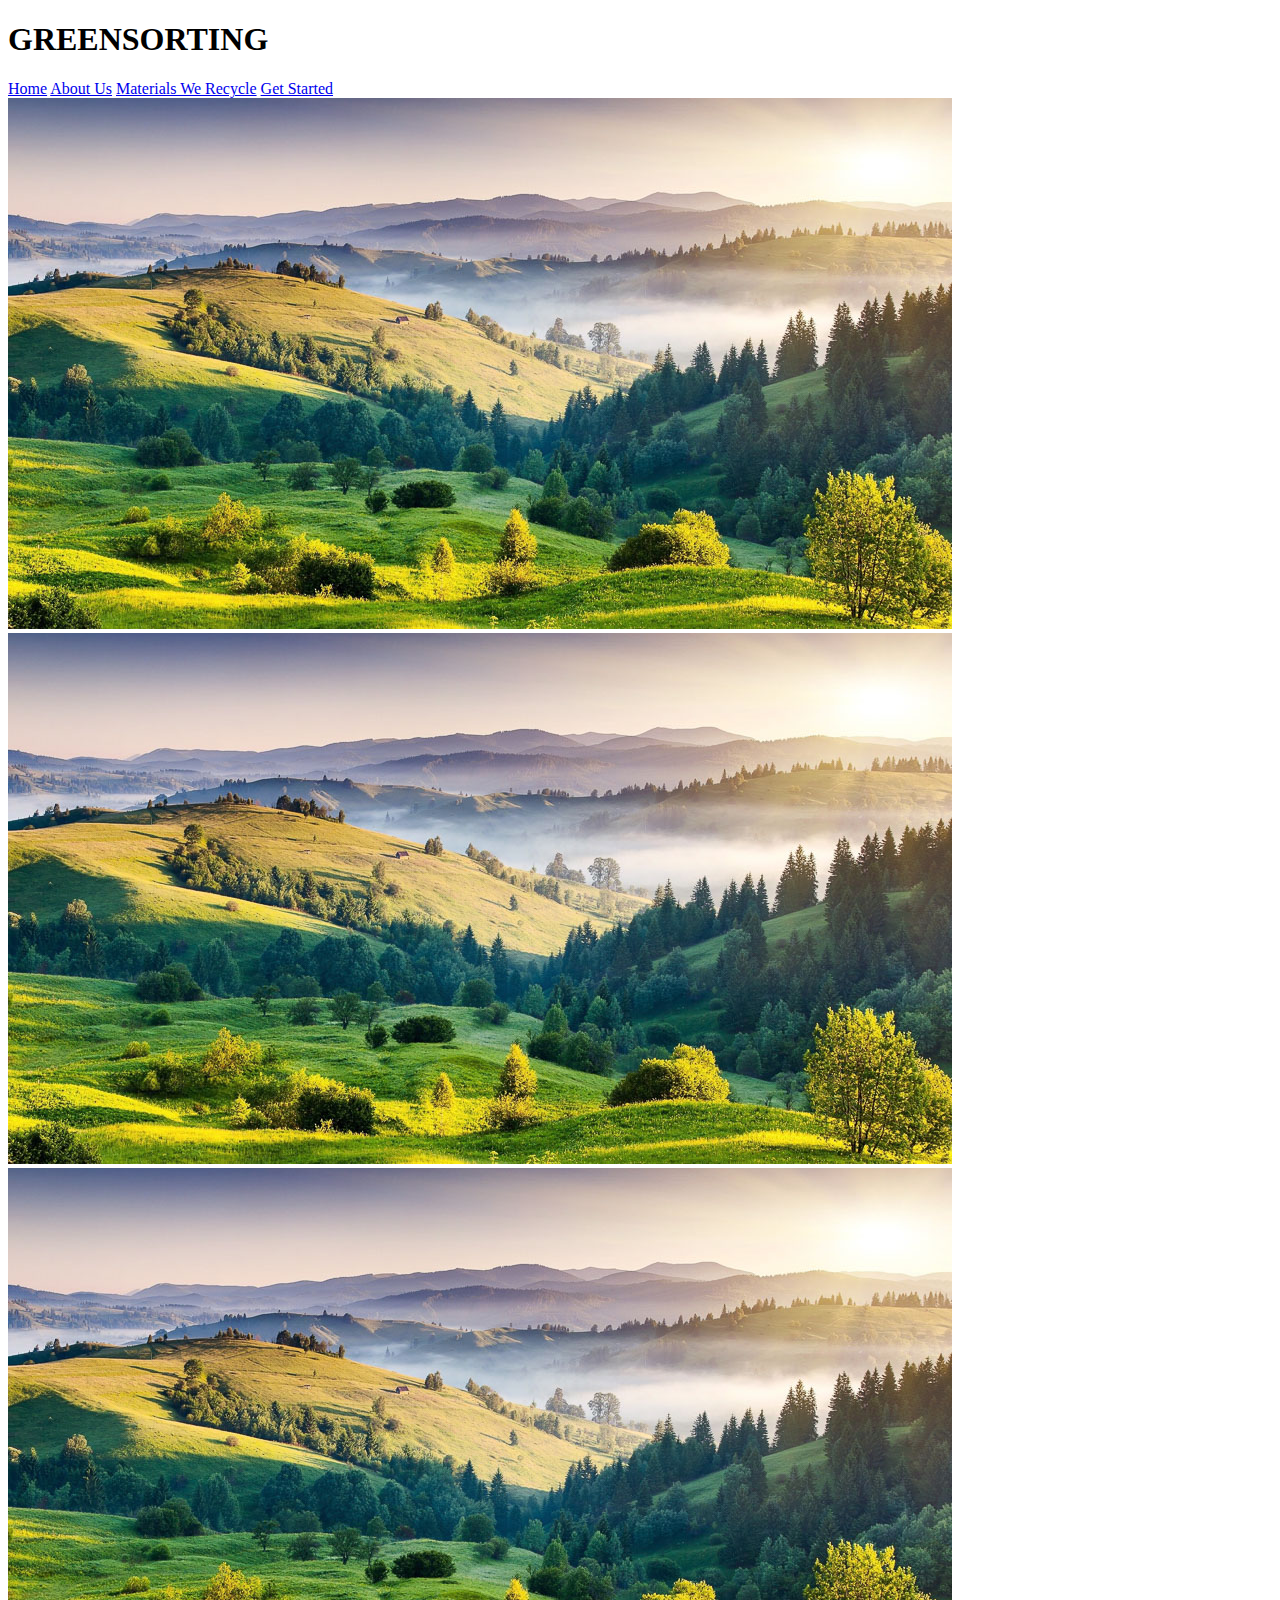
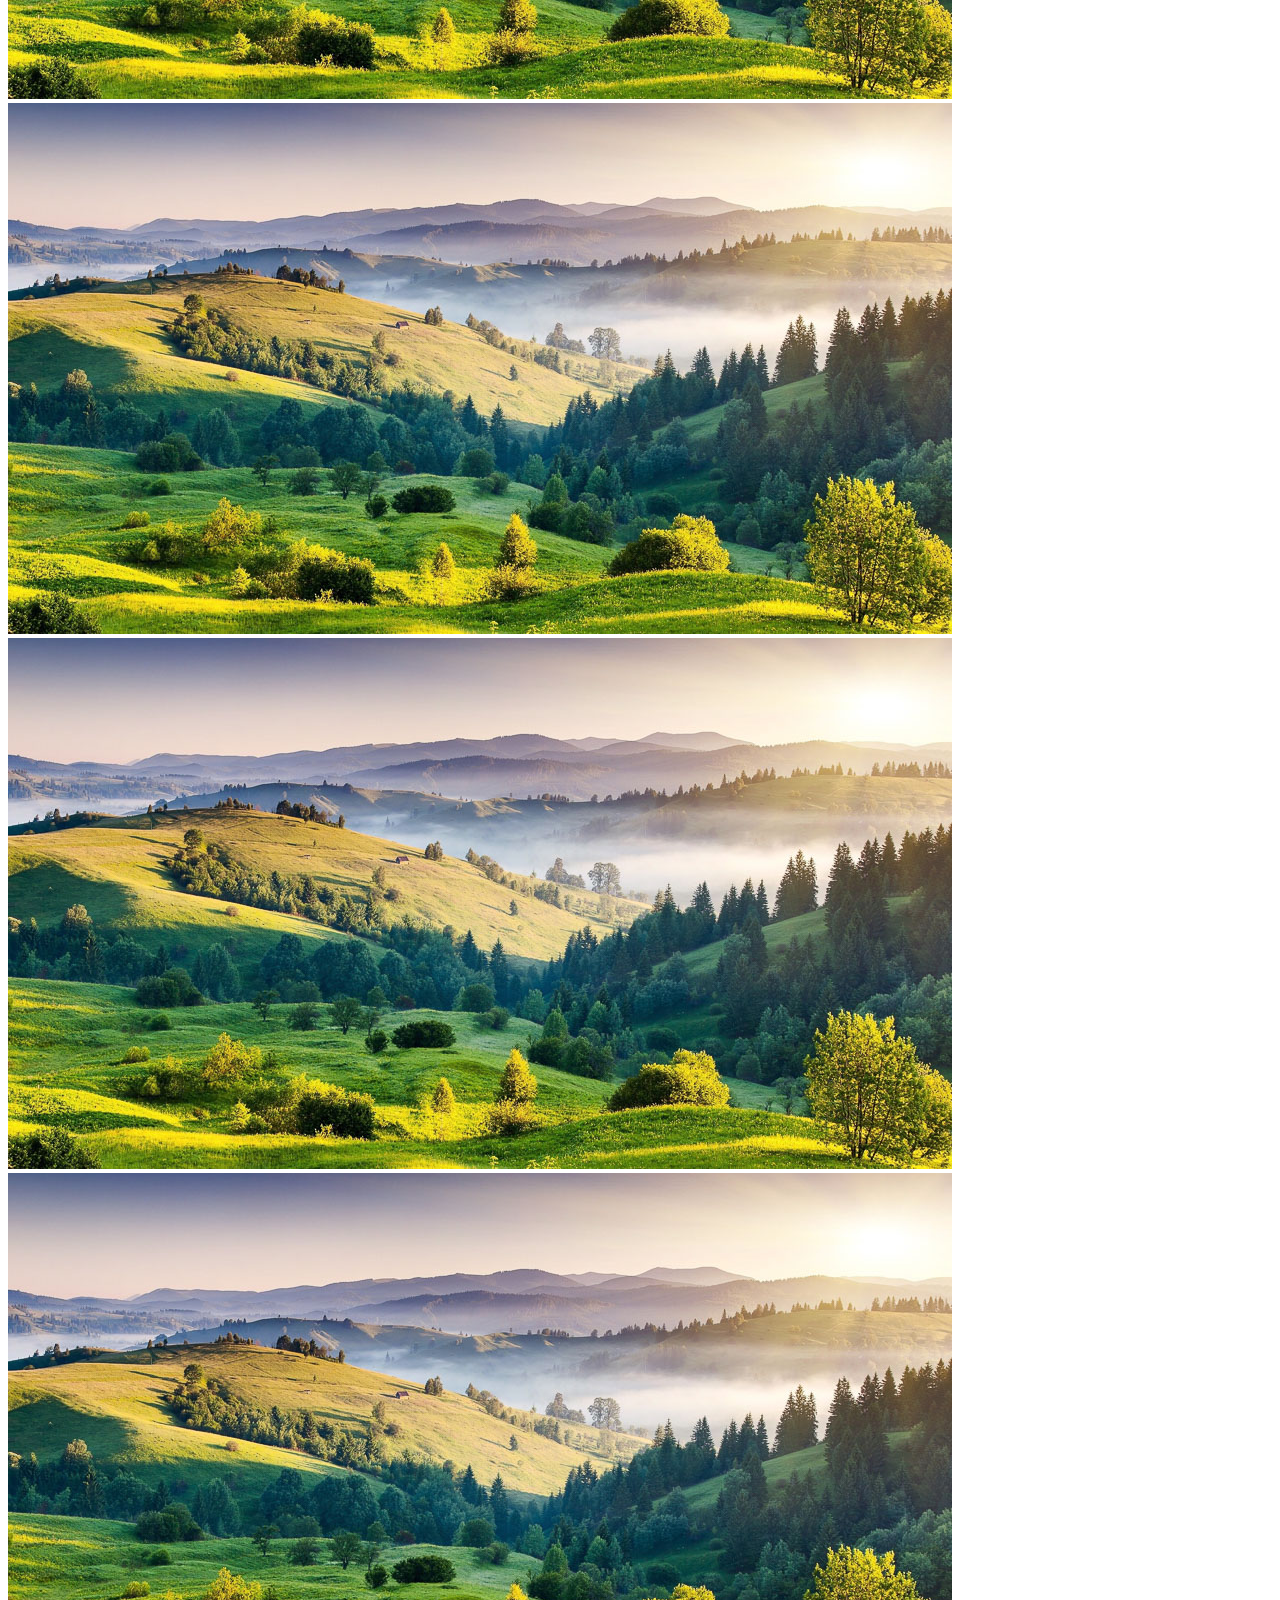
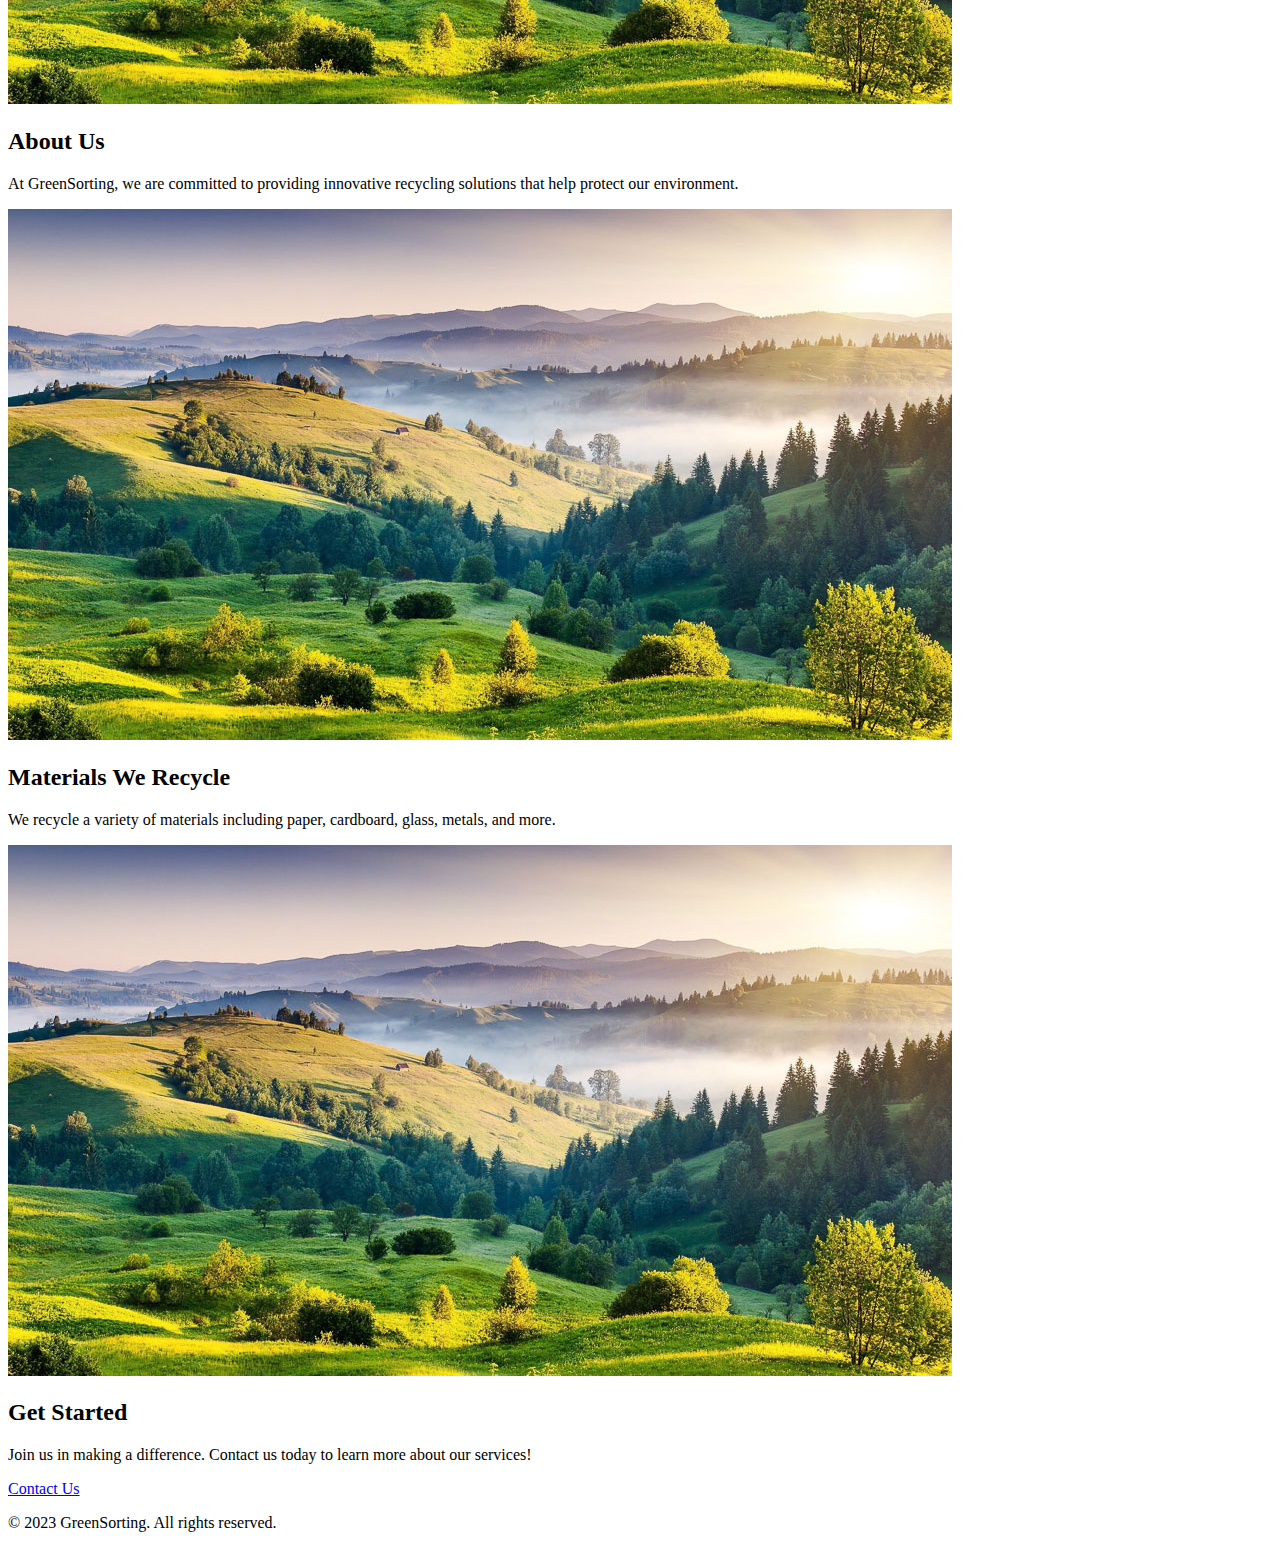
==== commit a7d2eaa6: "Add files via upload" ====
--- a/index.html
+++ b/index.html
@@ -1,1073 +1,55 @@
+<!DOCTYPE html>
+<html lang="en">
+<head>
+    <meta charset="UTF-8">
+    <meta name="viewport" content="width=device-width, initial-scale=1.0">
+    <title>GreenSorting</title>
+    <link href="https://fonts.googleapis.com/css2?family=Poppins:wght@300;400;600;700&display=swap" rel="stylesheet">
+    <link rel="stylesheet" href="styles.css">
+    <script src="script.js" defer></script>
+</head>
+<body>
 
-<!DOCTYPE html>
-<html>
-  <head>
-    <title>Green Recycling</title>
-    <meta name="viewport" content="width=device-width,initial-scale=1">
-    <meta name="csrf-param" content="authenticity_token" />
-<meta name="csrf-token" content="87D5DvcwX1GzaFvW-pficZYZ8KgkvNEY0sxM7VcULZ4XAwYDx80YppC56m_l3eBBkTVAs2VuQmpScoNBDwigWA" />
-    
+<header class="main-header">
+    <h1>GREENSORTING</h1>
+    <nav>
+        <a href="#home">Home</a>
+        <a href="#about">About Us</a>
+        <a href="#materials">Materials We Recycle</a>
+        <a href="#getstarted">Get Started</a>
+    </nav>
+</header>
 
-    <link rel="preconnect" href="https://fonts.googleapis.com">
-    <link rel="preconnect" href="https://fonts.gstatic.com" crossorigin>
-    <link href="https://fonts.googleapis.com/css2?family=Poppins:ital,wght@0,300;0,400;0,500;0,600;0,700;1,400;1,500;1,600;1,700&display=swap" rel="stylesheet">
-    <link href="/manifest.json" rel="manifest">
-    <link rel="stylesheet" href="/assets/application-c0d9c65fed941c32ffb945de535f9dc9514594123d5bfada471709ccf0dba2de.css" data-turbo-track="reload" />
-    <script type="importmap" data-turbo-track="reload">{
-  "imports": {
-    "application": "/assets/application-dfc621d569be80223117570329f00f2401814dd6f19c4fe6f06a0740f451e198.js",
-    "@hotwired/turbo-rails": "/assets/turbo.min-8838df7d6093cc5b0a2cb823a6f02c0d3a6fc745808a316573b5a92f8cb3872e.js",
-    "@hotwired/stimulus": "/assets/stimulus.min-d03cf1dff41d6c5698ec2c5d6a501615a7a33754dbeef8d1edd31c928d17c652.js",
-    "@hotwired/stimulus-loading": "/assets/stimulus-loading-1fc59770fb1654500044afd3f5f6d7d00800e5be36746d55b94a2963a7a228aa.js",
-    "bootstrap": "https://ga.jspm.io/npm:bootstrap@5.3.0/dist/js/bootstrap.esm.js",
-    "@popperjs/core": "https://ga.jspm.io/npm:@popperjs/core@2.11.8/lib/index.js",
-    "jquery": "https://ga.jspm.io/npm:jquery@3.7.0/dist/jquery.js",
-    "jquery-validation": "https://ga.jspm.io/npm:jquery-validation@1.19.5/dist/jquery.validate.js",
-    "controllers/application": "/assets/controllers/application-368d98631bccbf2349e0d4f8269afb3fe9625118341966de054759d96ea86c7e.js",
-    "controllers/hello_controller": "/assets/controllers/hello_controller-549135e8e7c683a538c3d6d517339ba470fcfb79d62f738a0a089ba41851a554.js",
-    "controllers": "/assets/controllers/index-2db729dddcc5b979110e98de4b6720f83f91a123172e87281d5a58410fc43806.js"
-  }
-}</script>
-<link rel="modulepreload" href="/assets/application-dfc621d569be80223117570329f00f2401814dd6f19c4fe6f06a0740f451e198.js">
-<link rel="modulepreload" href="/assets/turbo.min-8838df7d6093cc5b0a2cb823a6f02c0d3a6fc745808a316573b5a92f8cb3872e.js">
-<link rel="modulepreload" href="/assets/stimulus.min-d03cf1dff41d6c5698ec2c5d6a501615a7a33754dbeef8d1edd31c928d17c652.js">
-<link rel="modulepreload" href="/assets/stimulus-loading-1fc59770fb1654500044afd3f5f6d7d00800e5be36746d55b94a2963a7a228aa.js">
-<script src="/assets/es-module-shims.min-4ca9b3dd5e434131e3bb4b0c1d7dff3bfd4035672a5086deec6f73979a49be73.js" async="async" data-turbo-track="reload"></script>
-<script type="module">import "application"</script>
-    <script type="text/javascript" src="https://js.createsend1.com/javascript/copypastesubscribeformlogic.js"></script>
-    <meta name="turbo-refresh-scroll" content="preserve">
-
-      <!-- Google tag (gtag.js) -->
-      <script async src="https://www.googletagmanager.com/gtag/js?id=G-F7WCKHXWPP"></script>
-      <script>
-        window.dataLayer = window.dataLayer || [];
-        function gtag(){dataLayer.push(arguments);}
-        gtag('js', new Date());
-
-        gtag('config', 'G-F7WCKHXWPP');
-      </script>
-  </head>
-
-  <body id="pages-home">
-    <div class="container">
-  <div class="row">
-    <div class="call-us">
-      <svg xmlns="http://www.w3.org/2000/svg" width="22" height="22" viewBox="0 0 23 23" fill="none">
-        <g clip-path="url(#clip0_1595_2186)">
-          <path
-            d="M6.1548 9.18508C6.90595 10.5468 7.77168 11.8537 8.89567 13.0455C10.0233 14.2445 11.4256 15.3357 13.2407 16.2679C13.3753 16.3337 13.5026 16.3337 13.6172 16.288C13.79 16.2222 13.9664 16.0778 14.1392 15.9042C14.2738 15.7689 14.4411 15.5533 14.6157 15.3175C15.3141 14.3944 16.178 13.2484 17.3984 13.8223C17.4257 13.8351 17.4457 13.8497 17.473 13.8607L21.5433 16.2131C21.5561 16.2204 21.5706 16.2332 21.5815 16.2405C22.1181 16.6116 22.34 17.1837 22.3454 17.8326C22.3454 18.4924 22.1035 19.2345 21.7489 19.8615C21.2796 20.6895 20.5885 21.2378 19.7919 21.5997C19.0334 21.9507 18.1895 22.1389 17.3784 22.2596C16.1052 22.4478 14.9121 22.3272 13.6917 21.9507C12.4986 21.5796 11.2964 20.9673 9.98329 20.1521L9.8869 20.0899C9.28489 19.7116 8.63377 19.3076 7.99539 18.8306C5.6601 17.0576 3.27934 14.4968 1.72794 11.6782C0.427523 9.31303 -0.281794 6.75954 0.105602 4.32669C0.320216 2.99238 0.889488 1.77869 1.88253 0.978102C2.74826 0.276213 3.91409 -0.107632 5.42366 0.0276276C5.59644 0.0404224 5.75104 0.140953 5.83288 0.290836L8.4428 4.72516C8.82474 5.22233 8.87203 5.71585 8.66287 6.20936C8.49009 6.61332 8.14089 6.98619 7.66437 7.33348C7.52433 7.45412 7.357 7.57659 7.18058 7.70453C6.59676 8.13042 5.93291 8.62211 6.16026 9.1997L6.1548 9.18508Z"
-            fill="#009967" />
-        </g>
-        <defs>
-          <clipPath id="clip0_1595_2186">
-            <rect width="22.3489" height="22.3489" fill="white" />
-          </clipPath>
-        </defs>
-      </svg>
-      <div class="phone">CALL US:
-        <a href="tel:01621 842600">01621 842600</a>
-      </div>
-    </div>
-    <div class="col-12">
-      <nav class="navbar navbar-expand-xxl">
-        <a class="navbar-brand" href="/">
-          <img src="/assets/logo-f3130a43b197f67fd5c198ce5f36b1cf7903fadd3aa1c12246f9c86c3563521d.png" />
-        </a>
-        <button class="navbar-toggler btn-sm" type="button" data-bs-toggle="collapse" data-bs-target="#navbarNav"
-          aria-controls="navbarNav" aria-expanded="false" aria-label="Toggle navigation">
-          <span class="navbar-toggler-icon" style="font-size: 12px;"></span>
-        </button>
-        <div class="collapse navbar-collapse" id="navbarNav">
-          <ul class="navbar-nav ms-auto">
-            <li class="nav-item">
-              <a class="nav-link" href="/">Home</a>
-            </li>
-            <li class="nav-item">
-              <a class="nav-link" href="/services">Services</a>
-            </li>
-            <li class="nav-item">
-              <a class="nav-link" href="/bins">What bin do I need</a>
-            </li>
-
-            <li class="nav-item dropdown">
-              <a class="nav-link dropdown-toggle" href="/about" role="button" data-bs-toggle="dropdown" aria-expanded="false">
-                What we collect & recycle
-              </a>
-              <ul class="dropdown-menu">
-                <li><a class="dropdown-item" href="/waste-recycle">Overview</a></li>
-                <li><hr class="dropdown-divider"></li>
-
-                <li><a class="dropdown-item" href="/paper-recycling">Paper Recycling</a></li>
-                <li><hr class="dropdown-divider"></li>
-
-                <li><a class="dropdown-item" href="/cardboard-recycling">Cardboard Recycling</a></li>
-                <li><hr class="dropdown-divider"></li>
-
-                <li><a class="dropdown-item" href="/glass-recycling">Glass Recycling</a></li>
-                <li><hr class="dropdown-divider"></li>
-
-                <li><a class="dropdown-item" href="/metal-recycling">Metal Recycling</a></li>
-                <li><hr class="dropdown-divider"></li>
-
-                <li><a class="dropdown-item" href="/wood-recycling">Wood Recycling</a></li>
-                <li><hr class="dropdown-divider"></li>
-
-                <li><a class="dropdown-item" href="/industrial-waste">Industrial Waste</a></li>
-                <li><hr class="dropdown-divider"></li>
-
-                <li><a class="dropdown-item" href="/electrical-waste">Electrical Waste</a></li>
-              </ul>
-            </li>
-
-            <li class="nav-item dropdown">
-              <a class="nav-link dropdown-toggle" href="/about" role="button" data-bs-toggle="dropdown" aria-expanded="false">
-                About
-              </a>
-              <ul class="dropdown-menu">
-                <li><a class="dropdown-item" href="/about">History</a></li>
-                <li><hr class="dropdown-divider"></li>
-                <li><a class="dropdown-item" href="/faq">FAQ</a></li>
-                <li><hr class="dropdown-divider"></li>
-                <li><a class="dropdown-item" href="/video">Video</a></li>
-                <li><hr class="dropdown-divider"></li>
-                <li><a class="dropdown-item" href="/contact">Contact</a></li>
-                <li><hr class="dropdown-divider"></li>
-                <li><a class="dropdown-item" href="/news">News</a></li>
-              </ul>
-            </li>
-    
-
-            <li class="nav-item">
-              <a class="nav-link" href="/documents">Documents</a>
-            </li>
-
-            <li class="nav-item">
-              <a class="nav-link" href="/locations">Locations</a>
-            </li>
-          </ul>
-        </div>
-      </nav>
-    </div>
-  </div>
+<div class="slideshow">
+    <img src="https://rsoftcreators.github.io/greensorting.github.io/images/landscape1.png" alt="Slideshow Image 1" class="slide">
+    <img src="https://rsoftcreators.github.io/greensorting.github.io/images/landscape1.png" alt="Slideshow Image 2" class="slide">
+    <img src="https://rsoftcreators.github.io/greensorting.github.io/images/landscape1.png" alt="Slideshow Image 3" class="slide">
+    <img src="https://rsoftcreators.github.io/greensorting.github.io/images/landscape1.png" alt="Slideshow Image 4" class="slide">
+    <img src="https://rsoftcreators.github.io/greensorting.github.io/images/landscape1.png" alt="Slideshow Image 5" class="slide">
+    <img src="https://rsoftcreators.github.io/greensorting.github.io/images/landscape1.png" alt="Slideshow Image 6" class="slide">
 </div>
 
-    <div class="qoute text-center">
-  Reliable <span class="text-primary">&</span>Convenient <span class="text-primary"> Collections</span>
-</div>
-<div id="hero-section" class="green-section negative-m">
-  <div class="container">
-    <div class="row">
-      <div class="col-12">
-        <h1 class="d-inline-block d-sm-none d-small">
-          <div>
-            We <span class="text-primary">Recycle</span> and <span class="text-primary">Reuse</span> 
-          </div>
-          <div>
-            100% of Your 
-          </div>
-          <div>
-            <span class="text-primary">Industrial</span> and
-          </div>
-          <div>
-            <span class="text-primary">Commercial</span>
-          </div>
-          <div>
-            Waste
-          </div>
-        </h1>
-
-        <h1 class="d-none d-sm-block d-large">
-          <span class="text-sm">
-            <span class="text-primary">Reliable</span> & <span class="text-primary">Convenient</span> Collections
-          </span>
-
-          <br>
-          <span>
-            We <span class="text-primary">Recycle</span> and <span class="text-primar">Reuse</span> 100%
-            <br>
-            of Your <span class="text-primary">Industrial</span> and
-            <br>
-            <span class="text-primary">Commercial</span> Waste
-          </span>
-        </h1>
-
-        <p class="d-none d-lg-block">Green Recycling are proud to be making commercially successful and effective
-          environmental solutions in waste management, on a scale large enough to make a real impact. Our waste disposal
-          service covers Essex including Maldon, Witham and Chelmsford.</p>
-
-        <div class="cta d-flex d-none d-sm-block">
-  <a href="/contact">
-    <span class="btn btn-primary">CONTACT US</span>
-  </a>
+<div class="content" id="about">
+    <h2>About Us</h2>
+    <p>At GreenSorting, we are committed to providing innovative recycling solutions that help protect our environment.</p>
+    <img src="https://rsoftcreators.github.io/greensorting.github.io/images/landscape1.png" alt="About Us Image" class="futuristic-image">
 </div>
 
-<div class="cta d-flex justify-content-end d-inline-block d-sm-none">
-  <a href="/contact">
-    <span class="btn btn-primary">CONTACT US</span>
-  </a>
+<div class="content" id="materials">
+    <h2>Materials We Recycle</h2>
+    <p>We recycle a variety of materials including paper, cardboard, glass, metals, and more.</p>
+    <img src="https://rsoftcreators.github.io/greensorting.github.io/images/landscape1.png" alt="Materials Image" class="futuristic-image">
 </div>
 
-      </div>
-    </div>
-  </div>
-
-  <div id="hero-carousel" class="hero-img">
-    <div class="item" data-id="1">
-      <img src="/assets/hero/01-a4ba3b0615c5a8632f208b0f0193e1a8eee15ca05c9f98223e68d2d4da198d49.png" />
-    </div>
-    <div class="item" data-id="2">
-      <img src="/assets/hero/02-938e9a9f9ea84873e07d3fb7664ade283d10917e70ad5e245530ae0c632b0338.png" />
-    </div>
-    <div class="item" data-id="3">
-      <img src="/assets/hero/03-3fef596093dff07b366b08cd8da5bf82bd52943840a603df18a0f133d513184b.png" />
-    </div>
-    <div class="item" data-id="4">
-      <img src="/assets/hero/04-771cbb628d336b74d9d1ad6c89f679426f3a2796689cdcc7e8d8d317ffacebf7.png" />
-    </div>
-    <div class="item" data-id="5">
-      <img src="/assets/hero/05-c65a00b03ef40be8718d9f391ba26b513940a391366d826174b4f698b8482b48.png" />
-    </div>
-    <div class="item" data-id="6">
-      <img src="/assets/hero/06-d76135e51567af397c2ac80c552e58a072ca9d69ed1592e93efde211582c5d46.png" />
-    </div>
-    <div class="item" data-id="7">
-      <img src="/assets/hero/07-e974daab06a4eff2bf3780384ba5908ba570c671209a653b0c89d5b722333700.png" />
-    </div>
-    <div class="item" data-id="8">
-      <img src="/assets/hero/08-6de76cbdcf0b7ff4f31856fbe343d001dfe433d886433bb8a35ccfb9b5b5ddc9.png" />
-    </div>
-    <div class="item" data-id="9">
-      <img src="/assets/hero/09-fc7173c8eb9138d1d739b7e689419f8f0d8b7eb1b987f09040f63acfd8af7385.png" />
-    </div>
-    <div class="item" data-id="10">
-      <img src="/assets/hero/10-b2c016fd4dd2b790613de1370ac337e6a4a18bdb78a3f18de52ccd5bc5cf41da.png" />
-    </div>
-    <div class="item" data-id="11">
-      <img src="/assets/hero/11-b944f83cce5e449f82ece85733a7e37c258c9503b836964e777952b817e78dff.png" />
-    </div>
-    <div class="item" data-id="12">
-      <img src="/assets/hero/12-7a5f7145b15bd9dabb890d7a52d59f8b78d5a84778b612c25e39ea6bd238ec23.png" />
-    </div>
-  </div>
-
-  <img class="bottom-bg" src="/assets/hero-bottom-wave-098c510c134eff0189da8a4cf30ed4f0e452851fa41a91c23badf9c5011a3d0a.png" />
-
-  <div class="hero-home-bottom-mobile">
-    <img src="/assets/group-3638-3250ec444ebd9a36a4f4a70676258fd32840984583fda803b0fc3a48e7c52db9.png" />
-  </div>
+<div class="content" id="getstarted">
+    <h2>Get Started</h2>
+    <p>Join us in making a difference. Contact us today to learn more about our services!</p>
+    <a href="/contact" class="button">Contact Us</a>
 </div>
 
-<div id="services-section" class="green-section service">
-  <div class="container">
-    <div class="row">
-      <div class="col-12 col-md-7 order-2 order-sm-1 order-md-1 px-sm-auto px-4">
-        <div class="row">
-          <div class="col-6">
-            <div class="card">
-              <div class="card-body">
-                <img src="/assets/services/01-5733b656e84d836b4073d6b4266801e266b076fa50e9dcc94fc3a18bdbccf19e.png" />
-              </div>
-
-              <div class="service-overview btn-primary btn">
-                <span>skip & BIN hire AND <br>COLLECTION</span>
-              </div>
-            </div>
-          </div>
-
-          <div class="col-6">
-            <div class="card">
-              <div class="card-body">
-                <img src="/assets/services/02-982f4207fc02dc6e320986ea3ec53fa8bad9db1372d4d8977bc69a8759cebac4.png" />
-              </div>
-
-              <div class="service-overview btn-primary btn">
-                <span>industrial AND <br>commercial waste</span>
-              </div>
-            </div>
-          </div>
-
-          <div class="col-6">
-            <div class="card">
-              <div class="card-body">
-                <img src="/assets/services/03-60280ed5a5e99a25e32fc1093f8749cf77eaa1c0f08a3bed4da4688d13c06193.png" />
-              </div>
-
-              <div class="service-overview btn-primary btn">
-                <span>confidential waste <br>collection</span>
-              </div>
-            </div>
-          </div>
-
-          <div class="col-6">
-            <div class="card">
-              <div class="card-body">
-                <img src="/assets/services/04-1706651fc9a69e6aa8666cdae178f0f0b5302e70913511622b467ecba1def8af.png" />
-              </div>
-
-              <div class="service-overview btn-primary btn">
-                <span>RECYCLING COLLECTION <br>AND PROCESSING</span>
-              </div>
-            </div>
-          </div>
-        </div>
-
-        <a class="btn btn-primary btn-sm" href="/services">ALL SERVICES</a>
-      </div>
-
-      <div class="col-12 col-md-5 position-relative order-1 order-md-2 order-sm-0">
-        <form class="simple_form form" id="new_message" action="/messages" accept-charset="UTF-8" method="post"><input type="hidden" name="authenticity_token" value="0civwA6ZoVkLKXoDYXZAp6Gcsq6IJlofu9semuQfqeolw3e1yf_1swU0CLa2UevC0PaTMd41ItYAcy0jncMmzA" autocomplete="off" />
-          <div class="title">
-            <h2>Request a call back</h2>
-          </div>
-
-          <div class="inputs text-center">
-            <div class="row">
-              <div class="col-6">
-                <div class="mb-3 string required message_name text-start"><input class="form-control string required" required="required" aria-required="true" placeholder="Your Name" type="text" name="message[name]" id="message_name" /></div>
-              </div>
-              <div class="col-6">
-                <div class="mb-3 string required message_name text-start"><input class="form-control string required" required="required" aria-required="true" placeholder="Business name" type="text" name="message[name]" id="message_name" /></div>
-              </div>
-            </div>
-            <div class="mb-3 email required message_email text-start"><input class="form-control string email required" required="required" aria-required="true" placeholder="Your Email" type="email" name="message[email]" id="message_email" /></div>
-            <div class="mb-3 tel required message_phone text-start"><input class="form-control string tel required" required="required" aria-required="true" placeholder="Your Contact Number..." type="tel" name="message[phone]" id="message_phone" /></div>
-            <div class="mb-3 text required message_message text-start"><textarea class="form-control text required" required="required" aria-required="true" placeholder="Message" name="message[message]" id="message_message">
-</textarea></div>
-            <input type="submit" name="commit" value="Submit" class="btn btn-primary btn-sm" data-disable-with="Submit" />
-          </div>
-
-          <script src="https://www.recaptcha.net/recaptcha/api.js?onload=executeRecaptchaForContact&render=6LdmI3IpAAAAAKWjIbOnJeG8A90Zbfrhc2sXelcU"   ></script>
-        <script>
-          function executeRecaptchaForContact() {
-            grecaptcha.ready(function() {
-              grecaptcha.execute('6LdmI3IpAAAAAKWjIbOnJeG8A90Zbfrhc2sXelcU', {action: 'contact'}).then(function(token) {
-                setInputWithRecaptchaResponseTokenForContact('g-recaptcha-response-data-contact', token)
-              });
-            });
-          };
-                  var setInputWithRecaptchaResponseTokenForContact = function(id, token) {
-          var element = document.getElementById(id);
-          if (element !== null) element.value = token;
-        }
-
-        </script>
-<input type="hidden" name="g-recaptcha-response-data[contact]" id="g-recaptcha-response-data-contact" data-sitekey="6LdmI3IpAAAAAKWjIbOnJeG8A90Zbfrhc2sXelcU" class="g-recaptcha g-recaptcha-response "/>
-
-
-          <div class="footer message-holder">
-              <p class="mb-0">Request a call back and we will get <br>back to you within 12 hours.</p>
-          </div>
-</form>      </div>
-    </div>
-  </div>
-
-  <img class="ellipsis-bg d-none d-md-block" src="/assets/services/ellipsis-bg-c0826306f50f03ab2de808f8cbcf0b54bc90c38949dce555e048c865bb9a37cd.png" />
-</div>
-
-<div id="bins-section" class="green-section px-sm-0 px-4">
-  <div id="bins-list" class="container">
-    <h2 class="text-center">What <span class="text-primary">Bin</span> do you require?</h2>
-    <p class="text-center">Have a look at our chart and discover what bin is best for you</p>
-    <p id="bin-detail" class="text-center">Click a bin for details</p>
-    <div id="bins">
-      <div class="bins-background"></div>
-      <div id="person">
-        <img src="/assets/bins/person-e2251fc79577471fc8ebb4ff82abb90fd1043c8fbe8d7aa8d1f4cd1f5ff8e407.svg" />
-      </div>
-      <div id="side">
-        <div class='bin position-relative' id='bin-1'>
-          <div class="detail-bin-log border">
-            <div class="bin-log">
-              <div class="detail-bin-title">Office Bin</div>
-              <div class="detail-bin-more d-flex">
-                <div>
-                  Dimensions:
-                  <span>
-                    <ul>
-                      <li>Height: 302mm</li>
-                      <li>Depth: 866mm</li>
-                      <li>Width: 541mm</li>
-                    </ul>
-                  </span>
-                </div>
-                <div>
-                  <span>
-                    <img src="/assets/bins/bin-equivalent-1-88d918b58fca837ed0cbeea1b114d1ea20b953177c99a5057b57848cce80481c.png" />
-                  </span>
-                </div>
-              </div>
-              <div class="mark"></div>
-            </div>
-          </div>
-          <div class="bin-img">
-            <div class="d-flex flex-column">
-              <div class="d-flex">
-                <img src="/assets/bins/bin-1-b45303333dc408d1240273c30b6e7e4e19d08f9885d58d60722a98af0989b6bb.png" />
-                  <div class="arrow">
-                    <img src="/assets/bins/Arrow-top-7725bfa48499d2606c8baaee3c58301bdc69817181face35562cc2e37e223e9e.svg" />
-                      <div>302mm</div>
-                  </div>
-              </div>
-              <div class="bottom-arrow">
-                <img src="/assets/bins/Arrow-bottom-994b35f41ffa2e2dfcf0539afe6d3fafc3e1d1bd5060ba57b203907132c3ba80.svg" />
-                  <div>541mm</div>
-              </div>
-            </div>
-          </div>
-        </div>
-        <div class='bin' id='bin-2'>
-          <div class="detail-bin-log border">
-            <div class="bin-log">
-              <div class="detail-bin-title">240L Wheelie Bin</div>
-              <div class="detail-bin-more d-flex">
-                <div>
-                  Dimensions:
-                  <span>
-                    <ul>
-                      <li>Height: 583mm</li>
-                      <li>Depth: 1079mm</li>
-                      <li>Width: 737mm</li>
-                    </ul>
-                  </span>
-                </div>
-                <div>
-                  <span>
-                    <img src="/assets/bins/bin-equivalent-2-5e79b7de5b4e1f85554fcb4bd455f7ea3cd68e5a3bc5aeb6a984f409b7bae0d6.png" />
-                  </span>
-                </div>
-              </div>
-              <div class="mark"></div>
-            </div>
-          </div>
-          <div class="bin-img">
-            <div class="d-flex flex-column">
-              <div class="d-flex">
-                <img src="/assets/bins/bin-2-715877bddd7dc7b7897339f557bac4e35d3e0b1a6b6dca1754a75e633d9d3557.png" />
-                  <div class="arrow" id="arrow-2">
-                    <img src="/assets/bins/Arrow-top-7725bfa48499d2606c8baaee3c58301bdc69817181face35562cc2e37e223e9e.svg" />
-                      <div>583mm</div>
-                  </div>
-              </div>
-              <div class="bottom-arrow">
-                <img src="/assets/bins/Arrow-bottom-994b35f41ffa2e2dfcf0539afe6d3fafc3e1d1bd5060ba57b203907132c3ba80.svg" />
-                  <div>737mm</div>
-              </div>
-            </div>
-          </div>
-        </div>
-        <div class='bin' data-width='98' id='bin-3'>
-          <div class="detail-bin-log border">
-            <div class="bin-log">
-              <div class="detail-bin-title">660L Wheelie Bin</div>
-              <div class="detail-bin-more d-flex">
-                <div>
-                  Dimensions:
-                  <span>
-                    <ul>
-                      <li>Height: 1213mm</li>
-                      <li>Depth: 780mm</li>
-                      <li>Width: 1373mm</li>
-                    </ul>
-                  </span>
-                </div>
-                <div>
-                  <span>
-                    <img src="/assets/bins/bin-equivalent-3-04cb700fbc8eaab8e04f144c9bab32e205487470ed0833ff3efafabd4eca68ef.png" />
-                  </span>
-                </div>
-              </div>
-              <div class="mark"></div>
-            </div>
-          </div>
-          <div class="bin-img">
-            <div class="d-flex flex-column">
-              <div class="d-flex">
-                <img src="/assets/bins/bin-3-a21753e8e7b907e2150988a82bbecea50761a94b15931d9c9a202c4ef9721511.png" />
-                  <div class="arrow" id="arrow-3">
-                    <img src="/assets/bins/Arrow-top-7725bfa48499d2606c8baaee3c58301bdc69817181face35562cc2e37e223e9e.svg" />
-                      <div>1213mm</div>
-                  </div>
-              </div>
-              <div class="bottom-arrow">
-                <img src="/assets/bins/Arrow-bottom-994b35f41ffa2e2dfcf0539afe6d3fafc3e1d1bd5060ba57b203907132c3ba80.svg" />
-                  <div>1373mm</div>
-              </div>
-            </div>
-          </div>
-        </div>
-        <div class='bin' data-width='97' id='bin-4'>
-          <div class="detail-bin-log border">
-            <div class="bin-log">
-              <div class="detail-bin-title">1100l wheelie bin</div>
-              <div class="detail-bin-more d-flex">
-                <div>
-                  Dimensions:
-                  <span>
-                    <ul>
-                      <li>Height: 1354mm</li>
-                      <li>Depth: 1073mm</li>
-                      <li>Width: 1373mm</li>
-                    </ul>
-                  </span>
-                </div>
-                <div>
-                  <span>
-                    <img src="/assets/bins/bin-equivalent-4-6c72dbecf45d828f930fd3471406201ebe944e50d77805b6222451ace2b4c154.png" />
-                  </span>
-                </div>
-              </div>
-              <div class="mark"></div>
-            </div>
-          </div>
-          <div class="bin-img">
-            <div class="d-flex flex-column">
-              <div class="d-flex">
-                <img src="/assets/bins/bin-4-c79f0318eaf6baf892f677e83c42b0dfd493b8acac39ea5dcb98b819a848eb7f.png" />
-                  <div class="arrow" id="arrow-4">
-                    <img src="/assets/bins/Arrow-top-7725bfa48499d2606c8baaee3c58301bdc69817181face35562cc2e37e223e9e.svg" />
-                      <div>1354mm</div>
-                  </div>
-              </div>
-              <div class="bottom-arrow">
-                <img src="/assets/bins/Arrow-bottom-994b35f41ffa2e2dfcf0539afe6d3fafc3e1d1bd5060ba57b203907132c3ba80.svg" />
-                  <div>1373mm</div>
-              </div>
-            </div>
-          </div>
-        </div>
-        <div class='bin' data-width='124' id='bin-5'>
-          <div class="detail-bin-log border">
-            <div class="bin-log">
-              <div class="detail-bin-title">2200l wheelie bin</div>
-              <div class="detail-bin-more d-flex">
-                <div>
-                  Dimensions:
-                  <span>
-                    <ul>
-                      <li>Height: 1400mm</li>
-                      <li>Depth: 1000mm</li>
-                      <li>Width: 2040mm</li>
-                    </ul>
-                  </span>
-                </div>
-                <div>
-                  <span>
-                    <img src="/assets/bins/bin-equivalent-5-1865f3dfa97a3b9ead0bd2684d6a8431672c7d6e331132e0af237efc19eaab01.png" />
-                  </span>
-                </div>
-              </div>
-              <div class="mark"></div>
-            </div>
-          </div>
-          <div class="bin-img">
-            <div class="d-flex flex-column">
-              <div class="d-flex">
-                <img src="/assets/bins/bin-5-289ff7f0f5334a8286b853f68a0129c4783ddd321b8c28364489e7a7f927df46.png" />
-                  <div class="arrow" id="arrow-5">
-                    <img src="/assets/bins/Arrow-top-7725bfa48499d2606c8baaee3c58301bdc69817181face35562cc2e37e223e9e.svg" />
-                      <div>1400mm</div>
-                  </div>
-              </div>
-              <div class="bottom-arrow">
-                <img src="/assets/bins/Arrow-bottom-994b35f41ffa2e2dfcf0539afe6d3fafc3e1d1bd5060ba57b203907132c3ba80.svg" />
-                  <div>2040mm</div>
-              </div>
-            </div>
-          </div>
-        </div>
-        <div class='bin' data-width='125' id='bin-6'>
-          <div class="detail-bin-log border" id="dialog-6">
-            <div class="bin-log">
-              <div class="detail-bin-title">8 cubic yard</div>
-              <div class="detail-bin-subtitle">Front End Loader skip</div>
-              <div class="detail-bin-more d-flex">
-                <div>
-                  Dimensions:
-                  <span>
-                    <ul>
-                      <li>Height: 2135mm</li>
-                      <li>Depth: 2215mm</li>
-                      <li>Width: 2050mm</li>
-                    </ul>
-                  </span>
-                </div>
-                <div>
-                  <span>
-                    <img src="/assets/bins/bin-equivalent-6-54e1084fb1712e494032c5525781b32d158fa0ab94e252810a520d18a1fab689.png" />
-                  </span>
-                </div>
-              </div>
-              <div class="mark"></div>
-            </div>
-          </div>
-          <div class="bin-img">
-            <div class="d-flex flex-column">
-              <div class="d-flex">
-                <img src="/assets/bins/bin-6-d108c6bfc53857d0145f49c15e8e17a75ba802a1877bdcc3a7f9c1a69d4b61ec.png" />
-                  <div class="arrow" id="arrow-6">
-                    <img src="/assets/bins/Arrow-top-7725bfa48499d2606c8baaee3c58301bdc69817181face35562cc2e37e223e9e.svg" />
-                      <div>2135mm</div>
-                  </div>
-              </div>
-              <div class="bottom-arrow">
-                <img src="/assets/bins/Arrow-bottom-994b35f41ffa2e2dfcf0539afe6d3fafc3e1d1bd5060ba57b203907132c3ba80.svg" />
-                  <div>2050mm</div>
-              </div>
-            </div>
-          </div>
-        </div>
-        <div class='bin' data-width='268' id='bin-7'>
-          <div class="detail-bin-log border" id="dialog-7">
-            <div class="bin-log">
-              <div class="detail-bin-title">14 cubic yard</div>
-              <div class="detail-bin-subtitle">Front End Loader skip</div>
-              <div class="detail-bin-more d-flex">
-                <div>
-                  Dimensions:
-                  <span>
-                    <ul>
-                      <li>Height: 1830mm</li>
-                      <li>Depth: 4415mm</li>
-                      <li>Width: 4330mm</li>
-                    </ul>
-                  </span>
-                </div>
-                <div>
-                  <span>
-                    <img src="/assets/bins/bin-equivalent-7-ef4f137e16559fe66672b8a798394a1a3c997f819b97b052830b5c998372ed1a.png" />
-                  </span>
-                </div>
-              </div>
-              <div class="mark"></div>
-            </div>
-          </div>
-          <div class="bin-img">
-            <div class="d-flex flex-column">
-              <div class="d-flex">
-                <img src="/assets/bins/bin-7-ad6949475bedbc12add3dd949f3754dcd6ecd4867d51d85ff7aefefb3bf06781.png" />
-                  <div class="arrow" id="arrow-7">
-                    <img src="/assets/bins/Arrow-top-7725bfa48499d2606c8baaee3c58301bdc69817181face35562cc2e37e223e9e.svg" />
-                      <div>1830mm</div>
-                  </div>
-              </div>
-              <div class="bottom-arrow" id="bottom-arrow-7">
-                <img src="/assets/bins/Arrow-bottom-994b35f41ffa2e2dfcf0539afe6d3fafc3e1d1bd5060ba57b203907132c3ba80.svg" />
-                  <div>4330mm</div>
-              </div>
-            </div>
-          </div>
-        </div>
-        <div class='bin' data-width='349' id='bin-8'>
-          <div class="detail-bin-log border" id="dialog-8">
-            <div class="bin-log">
-              <div class="detail-bin-title">20 RORO</div>
-              <div class="detail-bin-subtitle">(roll-on, roll-off large skip)</div>
-              <div class="detail-bin-more d-flex">
-                <div>
-                  Dimensions:
-                  <span>
-                    <ul>
-                      <li>Height: 1494mm</li>
-                      <li>Depth: 5790mm</li>
-                      <li>Width: 6145mm</li>
-                    </ul>
-                  </span>
-                </div>
-                <div>
-                  <span>
-                    <img src="/assets/bins/bin-equivalent-8-68e56be788b0749ff5cb71f86f5e7b8d6995a7555367db381aac8e879a7d2c7d.png" />
-                  </span>
-                </div>
-              </div>
-              <div class="mark"></div>
-            </div>
-          </div>
-          <div class="bin-img">
-            <div class="d-flex flex-column">
-              <div class="d-flex">
-                <img src="/assets/bins/bin-8-68777bb0dd29be3619026897dd56013eb8c58307427e0f13966f456ba079910e.png" />
-                  <div class="arrow" id="arrow-8">
-                    <img src="/assets/bins/Arrow-top-7725bfa48499d2606c8baaee3c58301bdc69817181face35562cc2e37e223e9e.svg" />
-                      <div>1494mm</div>
-                  </div>
-              </div>
-              <div class="bottom-arrow" id="bottom-arrow-8">
-                <img src="/assets/bins/Arrow-bottom-994b35f41ffa2e2dfcf0539afe6d3fafc3e1d1bd5060ba57b203907132c3ba80.svg" />
-                  <div>6145mm</div>
-              </div>
-            </div>
-          </div>
-        </div>
-        <div class='bin' data-width='500' id='bin-9'>
-          <div class="detail-bin-log border" id="dialog-9">
-            <div class="bin-log">
-              <div class="detail-bin-title">40 RORO</div>
-              <div class="detail-bin-subtitle">(roll-on, roll-off large skip)</div>
-              <div class="detail-bin-more d-flex">
-                <div>
-                  Dimensions:
-                  <span>
-                    <ul>
-                      <li>Height: 2385mm</li>
-                      <li>Depth: 5790mm</li>
-                      <li>Width: 2235mm</li>
-                    </ul>
-                  </span>
-                </div>
-                <div>
-                  <span>
-                    <img src="/assets/bins/bin-equivalent-9-75f7cacd7184c48bab3122513ad96471972207454806a8192d9d096bcf069e12.png" />
-                  </span>
-                </div>
-              </div>
-              <div class="mark"></div>
-            </div>
-          </div>
-          <div class="bin-img">
-            <div class="d-flex flex-column">
-              <div class="d-flex">
-                <img src="/assets/bins/bin-9-dd3ef67331e13aa019dc81bd3dcfe3deb4d270b2605ec52a1f1d29622c5ff74a.png" />
-                  <div class="arrow" id="arrow-9">
-                    <img src="/assets/bins/Arrow-top-7725bfa48499d2606c8baaee3c58301bdc69817181face35562cc2e37e223e9e.svg" />
-                      <div>2385mm</div>
-                  </div>
-              </div>
-              <div class="bottom-arrow" id="bottom-arrow-9">
-                <img src="/assets/bins/Arrow-bottom-994b35f41ffa2e2dfcf0539afe6d3fafc3e1d1bd5060ba57b203907132c3ba80.svg" />
-                  <div>2235mm</div>
-              </div>
-            </div>
-          </div>
-        </div>
-      </div>
-    </div>
-  </div>
-  <div id="arrows" class="d-flex mx-auto justify-content-center gap-4">
-    <div id="prev" class="text-primary opacity-50" style="cursor: pointer;">
-      <i class="bi bi-arrow-left" style="font-size: 30px;"></i>
-    </div>
-
-    <div id="next" class="text-primary" style="cursor: pointer;">
-      <i class="bi bi-arrow-right" style="font-size: 30px;"></i>
-    </div>
-  </div>
-  <div class="container row mx-auto">
-    <img width="100" src="/assets/bins/Seperator-b771f00b33cbb0ac2387e36c7b16f04b61d0addd5e5794d7165695024d2dea7d.png" />
-  </div>
-</div>
-
-<div id="video-section" class="green-section">
-  <div class="container">
-    <div class="row">
-      <div class="col-12 px-sm-0 px-4">
-        <h2>Our Latest <span class="text-primary">Video</span></h2>
-
-        <div class="video-wrapper">
-          <iframe width="100%" height="600px" src="https://www.youtube.com/embed/w6skNQA4qes" title="YouTube video player" frameborder="0" allow="accelerometer; autoplay; clipboard-write; encrypted-media; gyroscope; picture-in-picture; web-share" allowfullscreen></iframe>
-        </div>
-
-        <div class="text-end px-sm-0 px-2">
-          <a href="https://www.youtube.com/@GreenRecyclingLtd" target="_blank" class="visit-yt-channel">
-            Check out our <span class="text-red">YouTube</span>
-
-            <img height="25" src="/assets/youtube-logo-52e36f662da31ae7480e39d6fcc4369ddb844a0f841b9127ebce62f7070f7b9d.png" />
-          </a>
-        </div>
-
-        <img width="100%" class="devider" src="/assets/bins/Seperator-b771f00b33cbb0ac2387e36c7b16f04b61d0addd5e5794d7165695024d2dea7d.png" />
-      </div>
-    </div>
-  </div>
-</div>
-
-<div id="about-section" class="position-relative green-section px-sm-0 px-4">
-  <div class="container d-position-relative">
-    <div class="row">
-      <div class="col-12 col-md-9 p-0">
-        <div class="card p-lg-5">
-          <div class="card-title">
-            <h2 class="mb-0">About <span class="text-primary">Green Recyling</span></h2>
-          </div>
-
-          <div class="card-body">
-            <p>
-              Green Recycling Ltd provides a wide range of tailor made waste management and recycling solutions to
-              businesses & local authorities throughout the South East of England. With over 30 years experience the
-              Company is at the forefront of Waste and Recycling technology, investing in state of the art equipment to
-              help provide extra-ordinary levels of service to its client base. The family run company has grown
-              steadily over the years to provide workable waste solutions to a complete range of clients.
-              
-              <br>
-              <br>
-              Based in Maldon, Essex, Green Recycling is a leader in its field of providing Waste Disposal and Recycling
-              services that work in partnership, bringing its customers environmental benefits as well as removing
-              waste, thus enhancing quality of life for all.
-            </p>
-          </div>
-
-          <div class="card-footer">
-            <a href="/about" class="btn btn-primary">MORE ABOUT US</a>
-            <a href="/contact" class="btn btn-primary free-quote outline">CONTACT US</a>
-          </div>
-        </div>
-      </div>
-    </div>
-  </div>
-  <div class="ellipsis"></div>
-  <img class="truck-bg" src="/assets/about/truck-57734cc2f62a61268d572130663ec580de7be48e419ca27b3c7b7db1a1bf4788.png" />
-</div>
-
-<div id="blog-section" class="green-section px-sm-0 px-4">
-  <div class="text-center section-title">
-    <h2 class="mb-0">
-      <span class="text-primary">Latest</span> Blog Posts
-    </h2>
-  </div>
-
-  <div class="container">
-    <div class="row">
-      <div class="col-12 col-md-6">
-  <div class="card blog-item">
-    <div class="card-body">
-        <a href="/news/steady-business-in-2024">
-          <img class="" src="https://www.greenrecycling.co.uk/rails/active_storage/representations/redirect/eyJfcmFpbHMiOnsibWVzc2FnZSI6IkJBaHBBdnNWIiwiZXhwIjpudWxsLCJwdXIiOiJibG9iX2lkIn19--22decd3670058bcd21b04fbca56947d70880918a/[base64]/441890095_1015903676808592_8756646208215022057_n.jpg" />
-</a>
-      <a class="summary positio-absolute p-4" href="/news/steady-business-in-2024">
-        <h4 class="mb-3 title">Steady business in 2024!</h4>
-        <p class="description mb-3">It has been a busy start to the year with lots of new contracts for waste collection, we have als...</p>
-        <div class="d-fllex">
-          <img class="avatar" src="/assets/blog/avatar-cfe457b3dbc93723c918227f687d173310e04bd74c343f2b101364d3a6555135.png" />
-          <span class="name ms-2">Rob</span>
-          <span class="date ms-2">24/05/2024</span>
-        </div>
-</a>    </div>
-  </div>
-</div>
-<div class="col-12 col-md-6">
-  <div class="card blog-item">
-    <div class="card-body">
-        <a href="/news/2022-a-really-really-busy-year">
-          <img class="" src="https://www.greenrecycling.co.uk/rails/active_storage/representations/redirect/eyJfcmFpbHMiOnsibWVzc2FnZSI6IkJBaHBJQT09IiwiZXhwIjpudWxsLCJwdXIiOiJibG9iX2lkIn19--5903a05054a64350c474b1d6b16070829b7f6425/[base64]/bins%20on%20lorry.jpg" />
-</a>
-      <a class="summary positio-absolute p-4" href="/news/2022-a-really-really-busy-year">
-        <h4 class="mb-3 title">2022, a really really busy year!!</h4>
-        <p class="description mb-3">Since my last Rob&#39;s ramblings, the year has gone by in a flash. All of our client&#39;s offices, fact...</p>
-        <div class="d-fllex">
-          <img class="avatar" src="/assets/blog/avatar-cfe457b3dbc93723c918227f687d173310e04bd74c343f2b101364d3a6555135.png" />
-          <span class="name ms-2">Rob</span>
-          <span class="date ms-2">18/10/2022</span>
-        </div>
-</a>    </div>
-  </div>
-</div>
-
-    </div>
-
-    <div class="text-center">
-      <a class="btn btn-primary more-posts px-5" href="/news">MORE POSTS</a>
-    </div>
-  </div>
-</div>
-
-<div id="testimonial-section" class="position-relative green-section px-sm-0 px-4">
-  <img class="position-absolute curve-top" src="/assets/testimonial/Shape-0490c4e50d7ab0cc19b63692050f3b765899d9eab97b7ba5621fec561911427c.png" />
-
-
-  <div class="container">
-    <h2 class="text-center">
-      What our <span class="text-primary">clients</span> say about us
-    </h2>
-
-    <div class="row">
-      <div class="col-12 col-md-4">
-        <div class="card">
-          <div class="card-body d-flex text-center">
-            <div class="stars mx-auto">
-              <img src="/assets/testimonial/Star-64f3db0947ef5e1e0c241493375fb74565fef86fecc1425e328c0ba8d1f202e1.svg" />
-              <img src="/assets/testimonial/Star-64f3db0947ef5e1e0c241493375fb74565fef86fecc1425e328c0ba8d1f202e1.svg" />
-              <img src="/assets/testimonial/Star-64f3db0947ef5e1e0c241493375fb74565fef86fecc1425e328c0ba8d1f202e1.svg" />
-              <img src="/assets/testimonial/Star-64f3db0947ef5e1e0c241493375fb74565fef86fecc1425e328c0ba8d1f202e1.svg" />
-              <img src="/assets/testimonial/Star-64f3db0947ef5e1e0c241493375fb74565fef86fecc1425e328c0ba8d1f202e1.svg" />
-            </div>
-
-            <p class="testimonial">A fast, efficient cost-effective situation to all of our commercial waste and recycling requirements, such as Food, Glass, General waste and Mixed Recycling.</p>
-            <p class="name">Bar & Restaurant - Maldon</p>
-          </div>
-        </div>
-      </div>
-
-      <div class="col-12 col-md-4">
-        <div class="card">
-          <div class="card-body d-flex text-center">
-            <div class="stars mx-auto">
-              <img src="/assets/testimonial/Star-64f3db0947ef5e1e0c241493375fb74565fef86fecc1425e328c0ba8d1f202e1.svg" />
-              <img src="/assets/testimonial/Star-64f3db0947ef5e1e0c241493375fb74565fef86fecc1425e328c0ba8d1f202e1.svg" />
-              <img src="/assets/testimonial/Star-64f3db0947ef5e1e0c241493375fb74565fef86fecc1425e328c0ba8d1f202e1.svg" />
-              <img src="/assets/testimonial/Star-64f3db0947ef5e1e0c241493375fb74565fef86fecc1425e328c0ba8d1f202e1.svg" />
-              <img src="/assets/testimonial/Star-64f3db0947ef5e1e0c241493375fb74565fef86fecc1425e328c0ba8d1f202e1.svg" />
-            </div>
-
-            <p class="testimonial">What an excellent job you guys are doing. What a difference from the last company we used who frequently did not show up. We have not had one single issue with Green Recycling and I’m so grateful for that. Our sincere thanks to your drivers and team for delivering a great service.</p>
-            <p class="name">Plastic Manufacturing - Colchester</p>
-          </div>
-        </div>
-      </div>
-
-      <div class="col-12 col-md-4">
-        <div class="card">
-          <div class="card-body d-flex text-center">
-            <div class="stars mx-auto">
-              <img src="/assets/testimonial/Star-64f3db0947ef5e1e0c241493375fb74565fef86fecc1425e328c0ba8d1f202e1.svg" />
-              <img src="/assets/testimonial/Star-64f3db0947ef5e1e0c241493375fb74565fef86fecc1425e328c0ba8d1f202e1.svg" />
-              <img src="/assets/testimonial/Star-64f3db0947ef5e1e0c241493375fb74565fef86fecc1425e328c0ba8d1f202e1.svg" />
-              <img src="/assets/testimonial/Star-64f3db0947ef5e1e0c241493375fb74565fef86fecc1425e328c0ba8d1f202e1.svg" />
-              <img src="/assets/testimonial/Star-64f3db0947ef5e1e0c241493375fb74565fef86fecc1425e328c0ba8d1f202e1.svg" />
-            </div>
-
-            <p class="testimonial">It’s a pleasure to recommend Green Recycling. We use a significant amount of their services (FEL, Roll-On Roll-Off, wood and general waste skips). Their service is genuinely flawless. The collection of our skips is always as promised and never exceeds two days, which we consider excellent</p>
-            <p class="name">Community Housing Supply and Support - Chelmsford</p>
-          </div>
-        </div>
-      </div>
-    </div>
-  </div>
-</div>
-
-<div id="ig-post" class="green-section px-sm-0 px-4">
-  <div class="container">
-    <h2 class="text-center">
-      Our Latest <span class="text-ig">Instagram</span> Posts
-    </h2>
-    <div class="row carousel">
-        <div class="col-12 col-md-3">
-          <div class="item">
-            <a target="_blank" class="text-decoration-none text-black" href="https://www.instagram.com/greenrecycling_/">
-              <img class="img-fluid mb-2" loading="lazy" src="https://www.greenrecycling.co.uk/rails/active_storage/blobs/redirect/eyJfcmFpbHMiOnsibWVzc2FnZSI6IkJBaHBBdllWIiwiZXhwIjpudWxsLCJwdXIiOiJibG9iX2lkIn19--376cdc66f5c2ef8c5c729ca0ed47e47e96602417/426126541_950833679982259_6192796484689875575_n.jpg" />
-              <p class="mb-0">♻💚When we say we recycle everything possible, this is what we mean 💚♻
-We use rigorous sorting processes, including infrared technology and AI to help us sort as much waste as possible into various categories for recycling. 
-
-#recycle #waste #ai #robot #technology #machinary #yard #drivers #recycling #sustainable #sustainabilty</p>
-</a>          </div>
-        </div>
-        <div class="col-12 col-md-3">
-          <div class="item">
-            <a target="_blank" class="text-decoration-none text-black" href="https://www.instagram.com/greenrecycling_/">
-              <img class="img-fluid mb-2" loading="lazy" src="https://www.greenrecycling.co.uk/rails/active_storage/blobs/redirect/eyJfcmFpbHMiOnsibWVzc2FnZSI6IkJBaHBBdk1WIiwiZXhwIjpudWxsLCJwdXIiOiJibG9iX2lkIn19--3ac15fec9c4579c57a523c9b73e2cf7a65f6e7b0/417477051_961389348926692_7514051379767658026_n.jpg" />
-              <p class="mb-0">💚♻ Our beloved Jerry is retiring! ♻💚
-After fourteen years at Green Recycling, Jerry is hanging up his bin selling shoes to spend more time doing the things he loves (apparently making us tea is not one of them). 
-
-You will be missed so much, it will not be the same without you 💚
-
-#retire #retirement #Fridayfeeling #staff #work #Friday #retirementgoals #happy #working #waste #recycling #achievements #goals</p>
-</a>          </div>
-        </div>
-        <div class="col-12 col-md-3">
-          <div class="item">
-            <a target="_blank" class="text-decoration-none text-black" href="https://www.instagram.com/greenrecycling_/">
-              <img class="img-fluid mb-2" loading="lazy" src="https://www.greenrecycling.co.uk/rails/active_storage/blobs/redirect/eyJfcmFpbHMiOnsibWVzc2FnZSI6IkJBaHBBdklWIiwiZXhwIjpudWxsLCJwdXIiOiJibG9iX2lkIn19--38ef57b51d8dfcfc548c2ef8edb2f51bbd3fc4e5/417524456_959057605826533_7781302032792535886_n.jpg" />
-              <p class="mb-0">📢Our new website is live 📢
-
-https://www.greenrecycling.co.uk/
-
-#website #webdesign #new #newwebsite #waste #recycling #recycle</p>
-</a>          </div>
-        </div>
-        <div class="col-12 col-md-3">
-          <div class="item">
-            <a target="_blank" class="text-decoration-none text-black" href="https://www.instagram.com/greenrecycling_/">
-              <img class="img-fluid mb-2" loading="lazy" src="https://www.greenrecycling.co.uk/rails/active_storage/blobs/redirect/eyJfcmFpbHMiOnsibWVzc2FnZSI6IkJBaHBBdThWIiwiZXhwIjpudWxsLCJwdXIiOiJibG9iX2lkIn19--8912193301ae4dcef4a226793ad2a0a55e2157ad/425279834_946728863726074_891510850771596553_n.jpg" />
-              <p class="mb-0">🌏🌊 Did you know.... 🌊🌏
-Marine pollution comes in many forms, but over 80% of this comes from land-based activities. This can any of the below that contributes to pollution. 
-
-➡Accidental spills
-➡Discarded fishing nets/ waste
-➡Toxic Chemicals
-➡Run off from drains and rivers (including effluent discharge).
-
-Source: Ocean Protect 
-https://www.oceanprotect.org/resources/issue-briefs/marine-pollution/
-
-#Pollution #Marine #marinepollution #water #sea #environment #environmentalawareness #sustainability #sustainable #sealife #facts #didyouknow</p>
-</a>          </div>
-        </div>
-    </div>
-  </div>
-</div>
-
-
-    <footer class="green-section">
-  <img src="/assets/blog/Shape-949797e6d8421ce8d9eebfb983b959a534c4cb9219f0fa3a4e11c5982674b9e8.png" />
-
-    <div class="container">
-      <div class="row">
-        <div class="col-12">
-          <div class="subscription-container d-flex">
-            <h2>Subscribe to our Newsletter</h2>
-            <div class="subscription-form-wrapper">
-              <form class="d-flex js-cm-form" id="subForm" action="https://www.createsend.com/t/subscribeerror?description=" method="post"
-              data-id="30FEA77E7D0A9B8D7616376B900632314246877A5F4647B0F36958BD53AA2FE99361D7323DE3C7AB4864F35B1DC10964CD70F7BFA741CD86D2FF59F13DAC2810">
-                <input type="text" placeholder="Enter your email" autocomplete="Email" aria-label="Email" class="js-cm-email-input qa-input-email"
-                id="fieldEmail" maxlength="200" name="cm-jruuiik-jruuiik" required type="email">
-                <button type="submit" class="btn btn-primary">SUBSCRIBE NOW</button>
-              </form>
-            </div>
-          </div>
-        </div>
-
-        <div class="col-12 d-flex justify-content-between link-section">
-          <div class="links">
-            <a href="/about">About Us</a>
-            <a href="/services">Services</a>
-            <a href="/contact">Contact</a>
-          </div>
-
-          <div class="social-media-links">
-            <a class="text-decoration-none" href="https://www.facebook.com/greenrecyclingltd" target="_blank">
-              <img src="/assets/icons/Facebook-ff3ae61c6bee90f6dec337297332262a7cc4bb4e0f02611a16dce0b99bf745b5.png" />
-            </a>
-            <a class="text-decoration-none" href="https://twitter.com/GreenRecycling_" target="_blank">
-              <img src="/assets/icons/Twitter-d93d053cde2c60ae8a337248d832082c39e5b6185b1cedfe1e824d96baaaa56f.png" />
-            </a>
-            <a class="text-decoration-none" href="https://youtube.com/@GreenRecyclingLtd?si=abxo4fn_pbi6b-Wk" target="_blank">
-              <img src="/assets/icons/Youtube-5c34c73e98eb0eb70e2056e4282c4a9f08188952f59667d4a2e05cd744f738d4.png" />
-            </a>
-            <a class="text-decoration-none" href="https://www.linkedin.com/company/green-recycling-ltd/" target="_blank">
-              <img src="/assets/icons/LinkedIn-bc13f6c0c0e07a660626d0b62f488c027d4533c12d7c7bd65c5e523d15369950.png" />
-            </a>
-          </div>
-        </div>
-      </div>
-
-      <hr class="devider">
-
-      <div class="partner-footer">
-        <div class="footer-partner">
-          <img src="/assets/partner/chas-d48d6f085a1c524fb525c06ac6a8040e0bafdfcd11390a293dd094ad20edf891.png" />
-        </div>
-        <div class="footer-partner">
-          <img src="/assets/partner/ciwm-ade89a531d914c00e81ef630738ed10e022337837c674ffcaf9236806046981e.png" />
-        </div>
-        <div class="footer-partner">
-          <img src="/assets/partner/matthiesse-a80351e5e6ad9fcd270248fbfb608dcd13dcf3c8f18ffa4b4e05b646ec923cec.png" />
-        </div>
-        <div class="footer-partner">
-          <img src="/assets/partner/rha-7da6dbe2b217be07d3c4b378282625146812367f80193ae1f69b9d75409ce8b8.png" />
-        </div>
-        <div class="footer-partner">
-          <img src="/assets/partner/tomra-728bb1f70660cf5121128aeda670195af5ec4e263ffee6b2988595c5c3cc7943.png" />
-        </div>
-        <div class="footer-partner">
-          <img src="/assets/partner/wamitab-b141fff67008e540ff6a9f17db5f231da5330d53f987f322f6ef690e939bb40c.png" />
-        </div>
-      </div>
-
-      <div class="alright-reserved text-center position-relative">
-        <p class="mb-0 position-absolute">© 2023 Green Recycling. All rights reserved.</p>
-        <img height="44" src="/assets/logo-f3130a43b197f67fd5c198ce5f36b1cf7903fadd3aa1c12246f9c86c3563521d.png" />
-          <div></div>
-      </div>
-    </div>
+<footer>
+    <p>© 2023 GreenSorting. All rights reserved.</p>
 </footer>
 
-  </body>
-</html>
+</body>
+</html>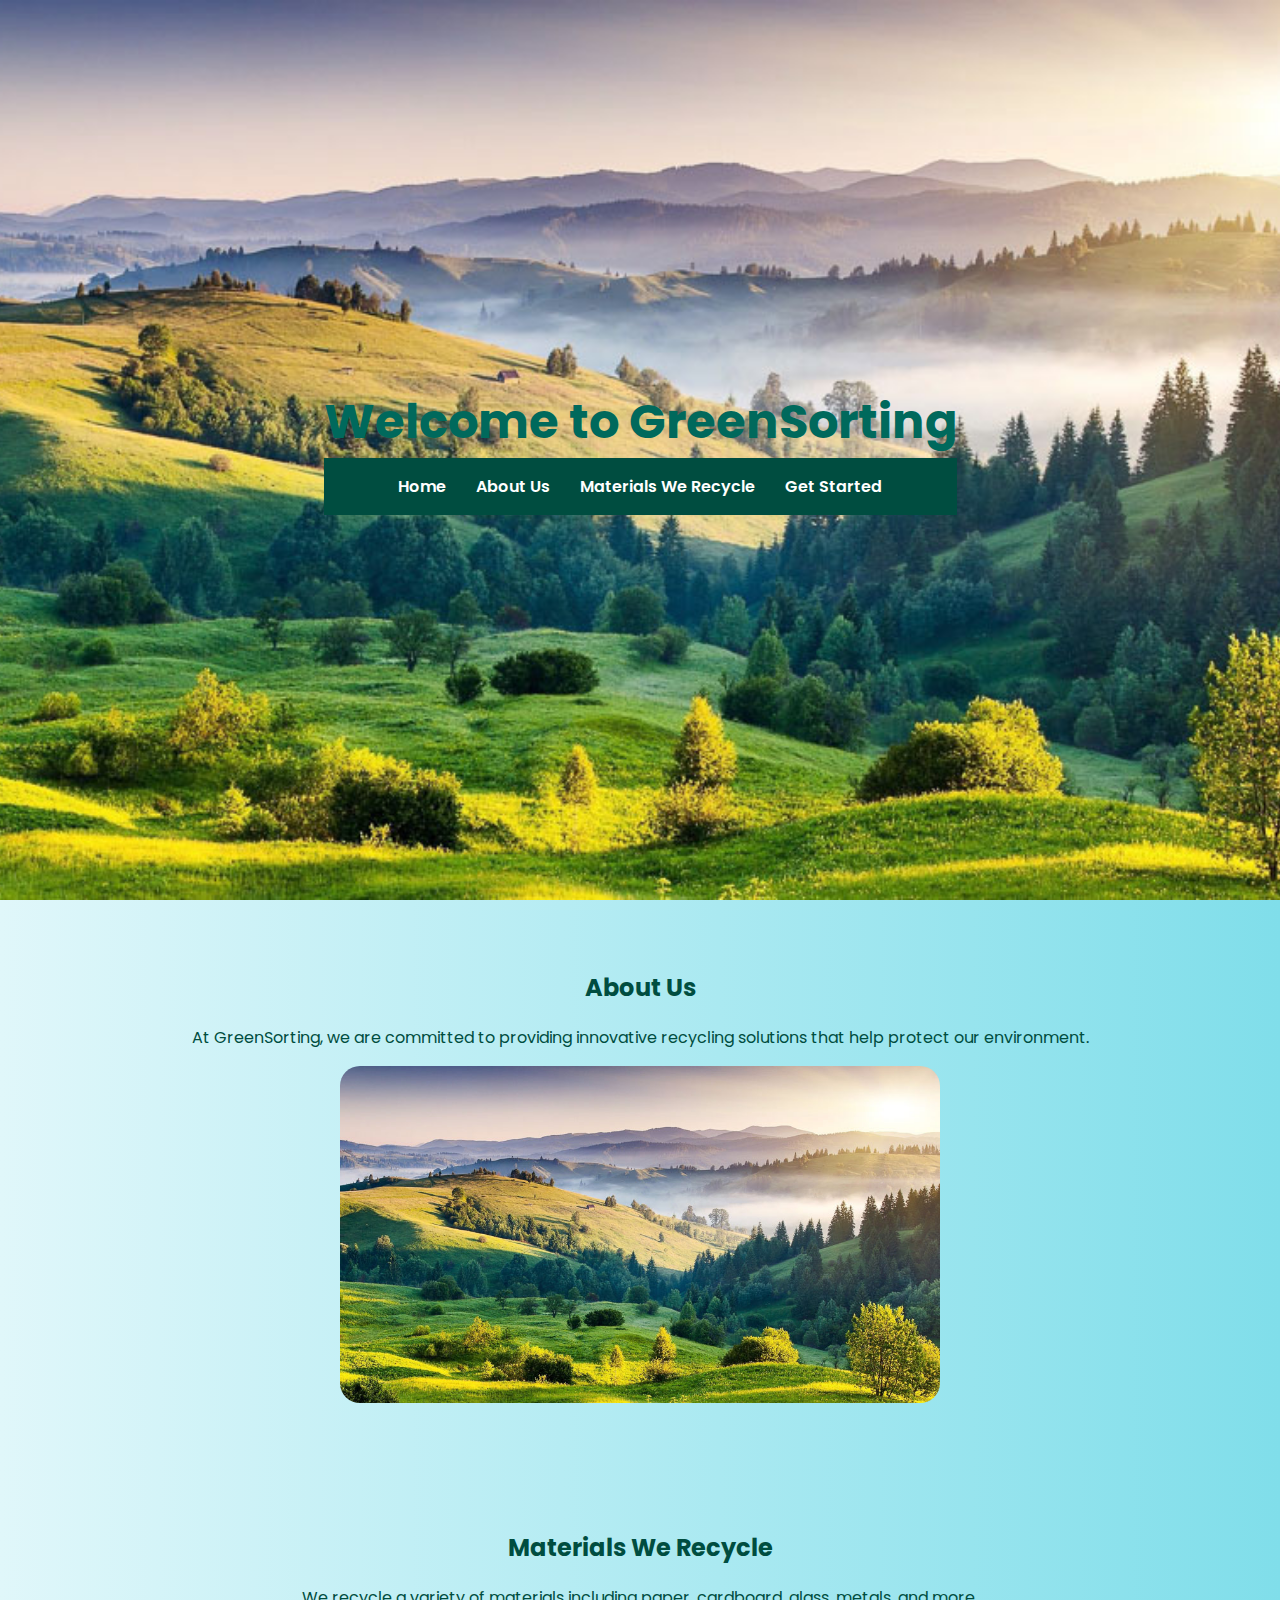
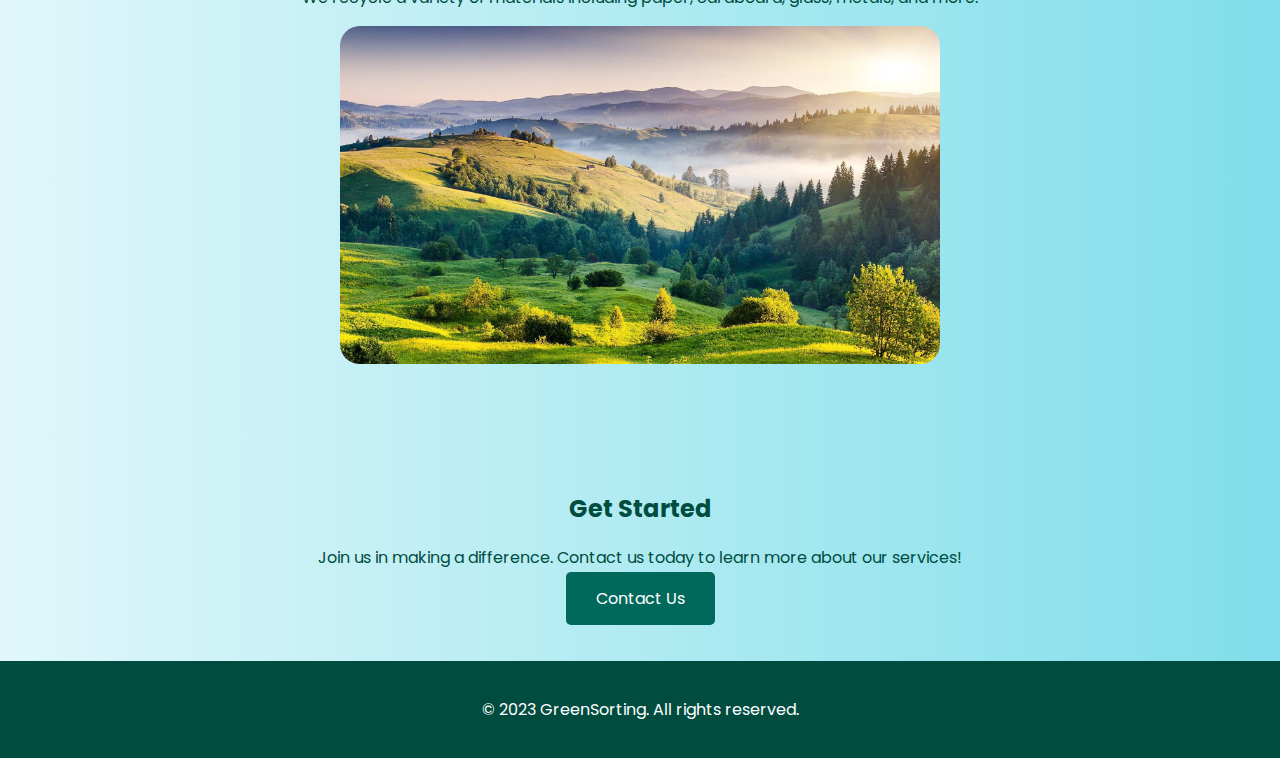
==== commit 282c1a9b: "Add files via upload" ====
--- a/index.html
+++ b/index.html
@@ -5,40 +5,130 @@
     <meta name="viewport" content="width=device-width, initial-scale=1.0">
     <title>GreenSorting</title>
     <link href="https://fonts.googleapis.com/css2?family=Poppins:wght@300;400;600;700&display=swap" rel="stylesheet">
-    <link rel="stylesheet" href="styles.css">
-    <script src="script.js" defer></script>
+    <style>
+        body {
+            font-family: 'Poppins', sans-serif;
+            margin: 0;
+            padding: 0;
+            background: linear-gradient(to right, #e0f7fa, #80deea);
+            color: #004d40;
+        }
+
+        header {
+            position: relative;
+            overflow: hidden;
+            height: 100vh;
+            display: flex;
+            align-items: center;
+            justify-content: center;
+            text-align: center;
+        }
+
+        .slideshow {
+            position: absolute;
+            width: 100%;
+            height: 100%;
+            overflow: hidden;
+        }
+
+        .slideshow img {
+            width: 100%;
+            height: 100%;
+            object-fit: cover;
+            animation: fade 30s infinite;
+        }
+
+        @keyframes fade {
+            0% { opacity: 0; }
+            10% { opacity: 1; }
+            20% { opacity: 1; }
+            30% { opacity: 0; }
+            100% { opacity: 0; }
+        }
+
+        .container {
+            position: relative;
+            z-index: 2;
+        }
+
+        h1 {
+            font-size: 3em;
+            margin: 0;
+            color: #00695c;
+        }
+
+        nav {
+            background: #004d40;
+            padding: 1em;
+            display: flex;
+            justify-content: center;
+        }
+
+        nav a {
+            color: #ffffff;
+            margin: 0 15px;
+            text-decoration: none;
+            font-weight: 600;
+        }
+
+        .content {
+            padding: 50px;
+            text-align: center;
+        }
+
+        .button {
+            background: #00695c;
+            color: #ffffff;
+            padding: 15px 30px;
+            border: none;
+            border-radius: 5px;
+            cursor: pointer;
+            font-size: 1em;
+            text-decoration: none;
+        }
+
+        footer {
+            text-align: center;
+            padding: 20px;
+            background: #004d40;
+            color: #ffffff;
+        }
+
+        /* Add more styles as needed */
+    </style>
 </head>
 <body>
 
-<header class="main-header">
-    <h1>GREENSORTING</h1>
-    <nav>
-        <a href="#home">Home</a>
-        <a href="#about">About Us</a>
-        <a href="#materials">Materials We Recycle</a>
-        <a href="#getstarted">Get Started</a>
-    </nav>
+<header>
+    <div class="slideshow">
+        <img src="https://rsoftcreators.github.io/greensorting.github.io/images/landscape1.png" alt="Slideshow Image 1">
+        <img src="https://rsoftcreators.github.io/greensorting.github.io/images/landscape1.png" alt="Slideshow Image 2">
+        <img src="https://rsoftcreators.github.io/greensorting.github.io/images/landscape1.png" alt="Slideshow Image 3">
+        <img src="https://rsoftcreators.github.io/greensorting.github.io/images/landscape1.png" alt="Slideshow Image 4">
+        <img src="https://rsoftcreators.github.io/greensorting.github.io/images/landscape1.png" alt="Slideshow Image 5">
+        <img src="https://rsoftcreators.github.io/greensorting.github.io/images/landscape1.png" alt="Slideshow Image 6">
+    </div>
+    <div class="container">
+        <h1>Welcome to GreenSorting</h1>
+        <nav>
+            <a href="#home">Home</a>
+            <a href="#about">About Us</a>
+            <a href="#materials">Materials We Recycle</a>
+            <a href="#getstarted">Get Started</a>
+        </nav>
+    </div>
 </header>
-
-<div class="slideshow">
-    <img src="https://rsoftcreators.github.io/greensorting.github.io/images/landscape1.png" alt="Slideshow Image 1" class="slide">
-    <img src="https://rsoftcreators.github.io/greensorting.github.io/images/landscape1.png" alt="Slideshow Image 2" class="slide">
-    <img src="https://rsoftcreators.github.io/greensorting.github.io/images/landscape1.png" alt="Slideshow Image 3" class="slide">
-    <img src="https://rsoftcreators.github.io/greensorting.github.io/images/landscape1.png" alt="Slideshow Image 4" class="slide">
-    <img src="https://rsoftcreators.github.io/greensorting.github.io/images/landscape1.png" alt="Slideshow Image 5" class="slide">
-    <img src="https://rsoftcreators.github.io/greensorting.github.io/images/landscape1.png" alt="Slideshow Image 6" class="slide">
-</div>
 
 <div class="content" id="about">
     <h2>About Us</h2>
     <p>At GreenSorting, we are committed to providing innovative recycling solutions that help protect our environment.</p>
-    <img src="https://rsoftcreators.github.io/greensorting.github.io/images/landscape1.png" alt="About Us Image" class="futuristic-image">
+    <img src="https://rsoftcreators.github.io/greensorting.github.io/images/landscape1.png" alt="About Us Image" style="border-radius: 20px; width: 100%; max-width: 600px;">
 </div>
 
 <div class="content" id="materials">
     <h2>Materials We Recycle</h2>
     <p>We recycle a variety of materials including paper, cardboard, glass, metals, and more.</p>
-    <img src="https://rsoftcreators.github.io/greensorting.github.io/images/landscape1.png" alt="Materials Image" class="futuristic-image">
+    <img src="https://rsoftcreators.github.io/greensorting.github.io/images/landscape1.png" alt="Materials Image" style="border-radius: 20px; width: 100%; max-width: 600px;">
 </div>
 
 <div class="content" id="getstarted">
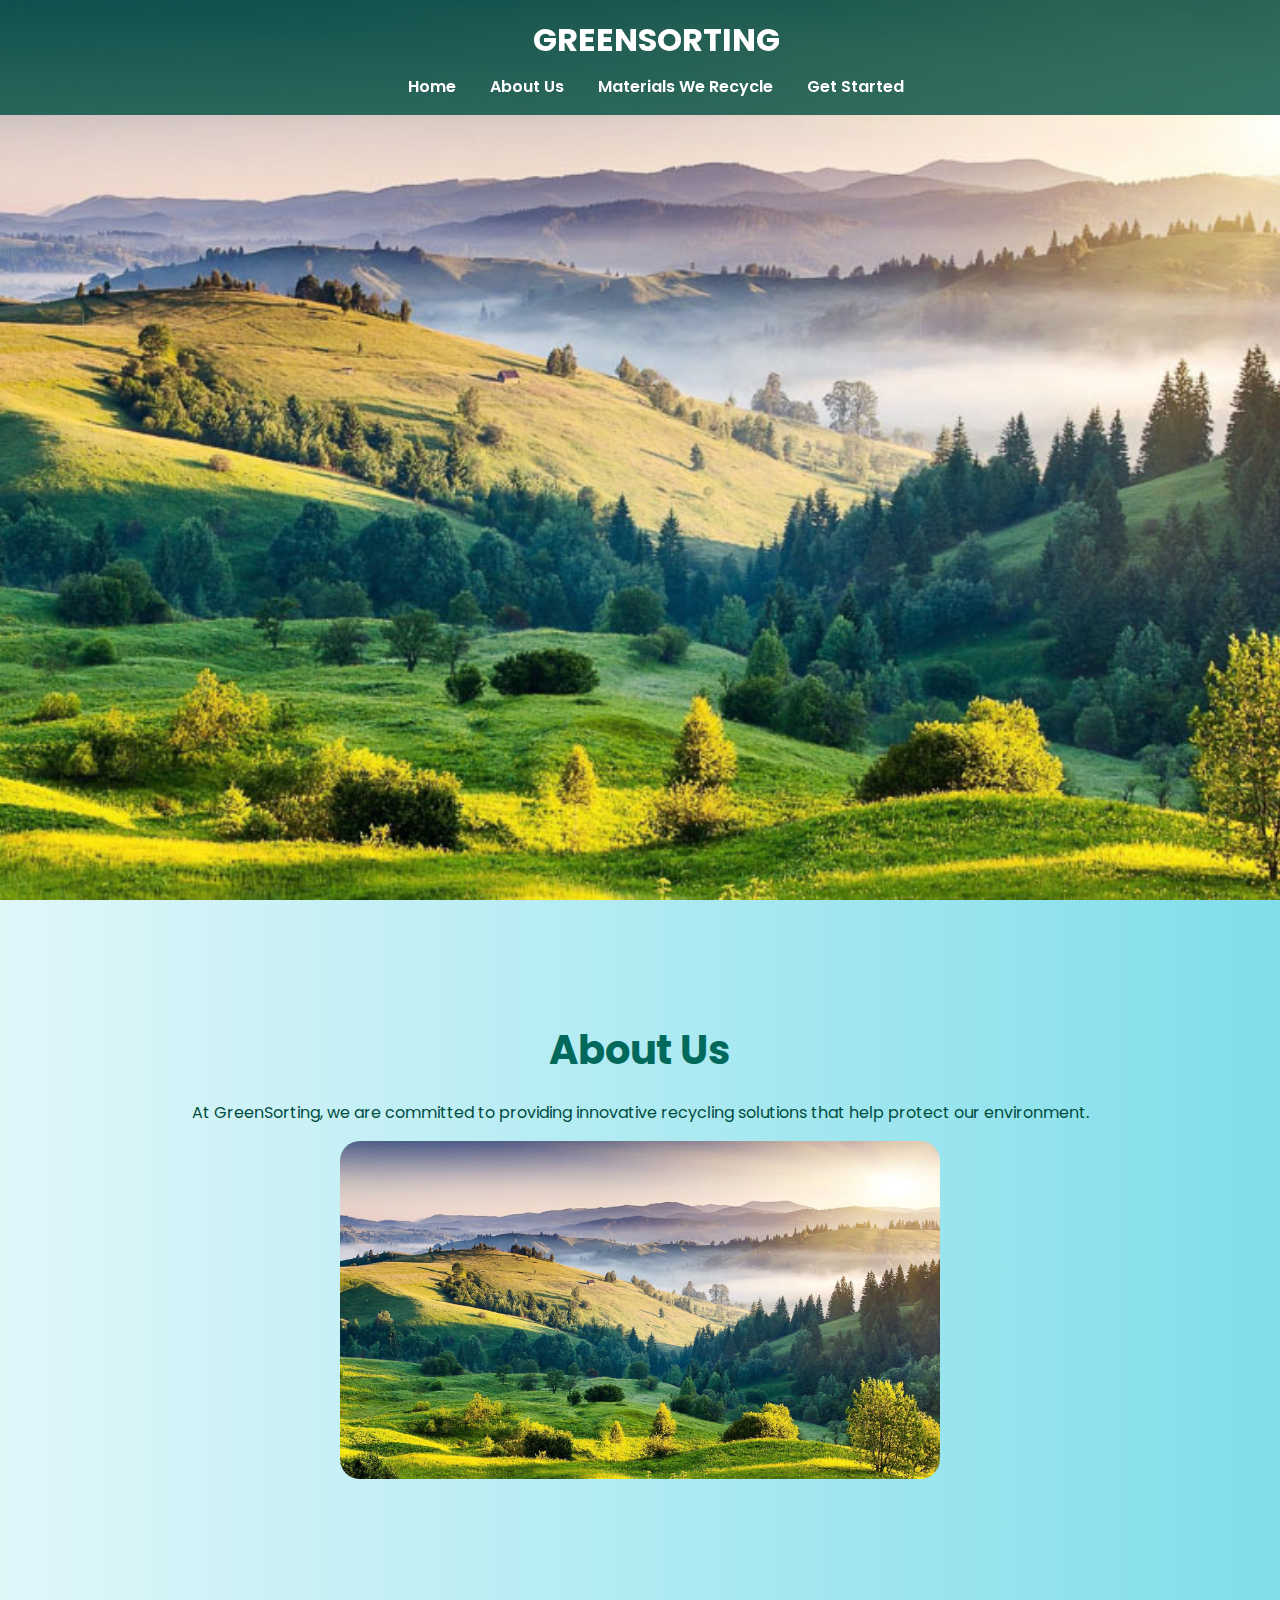
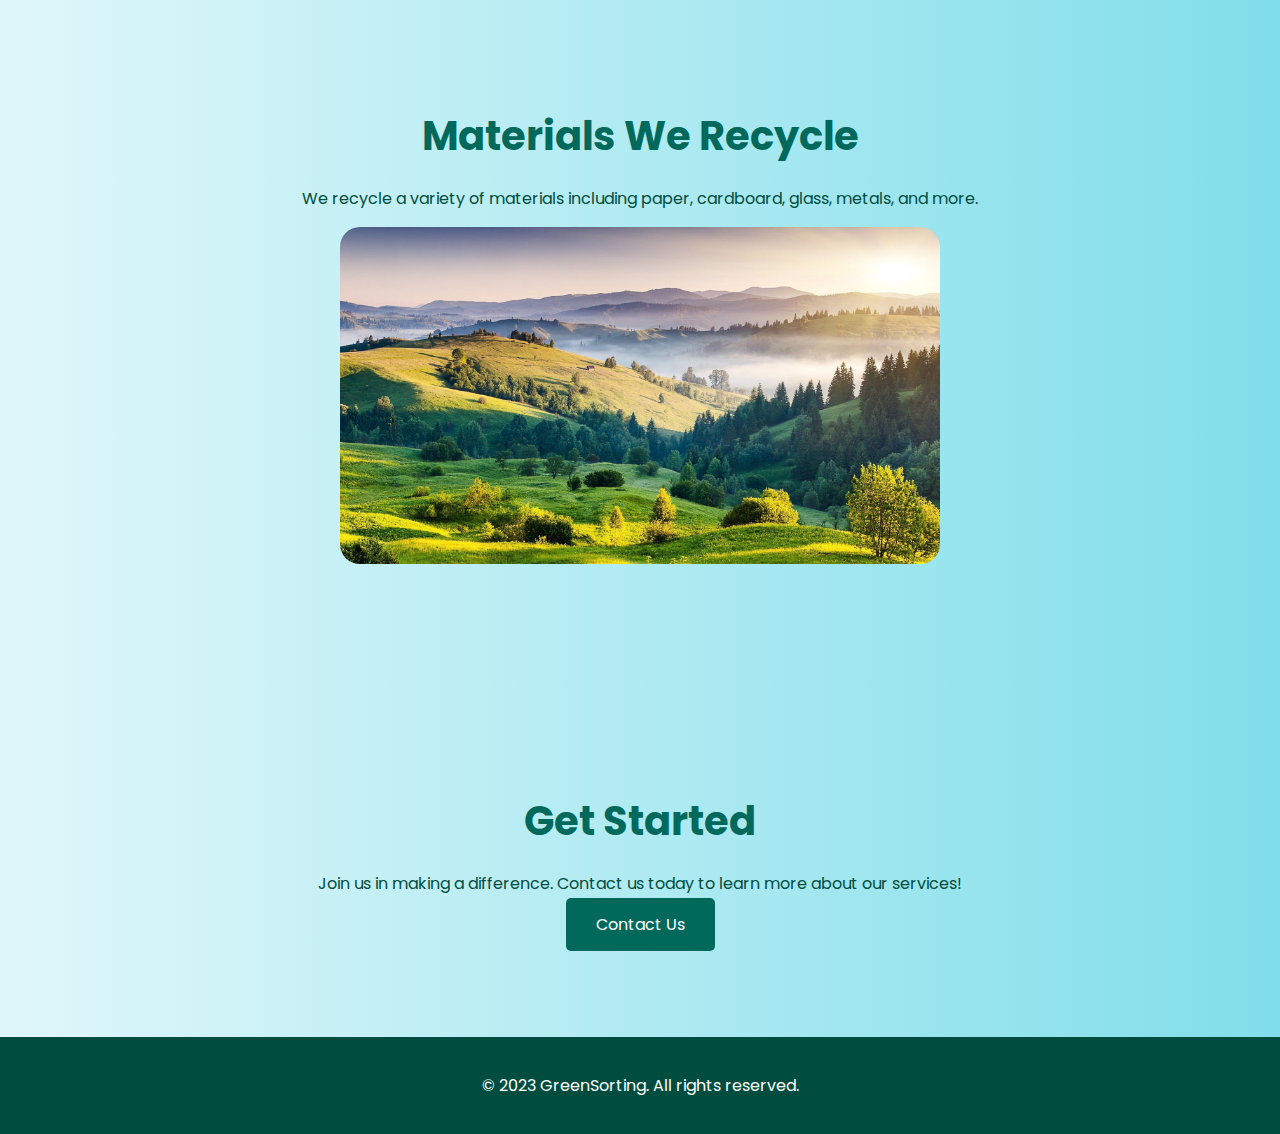
==== commit 8e61c6a5: "Add files via upload" ====
--- a/index.html
+++ b/index.html
@@ -5,130 +5,40 @@
     <meta name="viewport" content="width=device-width, initial-scale=1.0">
     <title>GreenSorting</title>
     <link href="https://fonts.googleapis.com/css2?family=Poppins:wght@300;400;600;700&display=swap" rel="stylesheet">
-    <style>
-        body {
-            font-family: 'Poppins', sans-serif;
-            margin: 0;
-            padding: 0;
-            background: linear-gradient(to right, #e0f7fa, #80deea);
-            color: #004d40;
-        }
-
-        header {
-            position: relative;
-            overflow: hidden;
-            height: 100vh;
-            display: flex;
-            align-items: center;
-            justify-content: center;
-            text-align: center;
-        }
-
-        .slideshow {
-            position: absolute;
-            width: 100%;
-            height: 100%;
-            overflow: hidden;
-        }
-
-        .slideshow img {
-            width: 100%;
-            height: 100%;
-            object-fit: cover;
-            animation: fade 30s infinite;
-        }
-
-        @keyframes fade {
-            0% { opacity: 0; }
-            10% { opacity: 1; }
-            20% { opacity: 1; }
-            30% { opacity: 0; }
-            100% { opacity: 0; }
-        }
-
-        .container {
-            position: relative;
-            z-index: 2;
-        }
-
-        h1 {
-            font-size: 3em;
-            margin: 0;
-            color: #00695c;
-        }
-
-        nav {
-            background: #004d40;
-            padding: 1em;
-            display: flex;
-            justify-content: center;
-        }
-
-        nav a {
-            color: #ffffff;
-            margin: 0 15px;
-            text-decoration: none;
-            font-weight: 600;
-        }
-
-        .content {
-            padding: 50px;
-            text-align: center;
-        }
-
-        .button {
-            background: #00695c;
-            color: #ffffff;
-            padding: 15px 30px;
-            border: none;
-            border-radius: 5px;
-            cursor: pointer;
-            font-size: 1em;
-            text-decoration: none;
-        }
-
-        footer {
-            text-align: center;
-            padding: 20px;
-            background: #004d40;
-            color: #ffffff;
-        }
-
-        /* Add more styles as needed */
-    </style>
+    <link rel="stylesheet" href="https://rsoftcreators.github.io/greensorting.github.io/style.css">
+    <script src="https://rsoftcreators.github.io/greensorting.github.io/script.js" defer></script>
 </head>
 <body>
 
-<header>
-    <div class="slideshow">
-        <img src="https://rsoftcreators.github.io/greensorting.github.io/images/landscape1.png" alt="Slideshow Image 1">
-        <img src="https://rsoftcreators.github.io/greensorting.github.io/images/landscape1.png" alt="Slideshow Image 2">
-        <img src="https://rsoftcreators.github.io/greensorting.github.io/images/landscape1.png" alt="Slideshow Image 3">
-        <img src="https://rsoftcreators.github.io/greensorting.github.io/images/landscape1.png" alt="Slideshow Image 4">
-        <img src="https://rsoftcreators.github.io/greensorting.github.io/images/landscape1.png" alt="Slideshow Image 5">
-        <img src="https://rsoftcreators.github.io/greensorting.github.io/images/landscape1.png" alt="Slideshow Image 6">
-    </div>
-    <div class="container">
-        <h1>Welcome to GreenSorting</h1>
-        <nav>
-            <a href="#home">Home</a>
-            <a href="#about">About Us</a>
-            <a href="#materials">Materials We Recycle</a>
-            <a href="#getstarted">Get Started</a>
-        </nav>
-    </div>
+<header class="main-header">
+    <h1>GREENSORTING</h1>
+    <nav>
+        <a href="#home">Home</a>
+        <a href="#about">About Us</a>
+        <a href="#materials">Materials We Recycle</a>
+        <a href="#getstarted">Get Started</a>
+    </nav>
 </header>
+
+<div class="slideshow">
+    <img src="https://rsoftcreators.github.io/greensorting.github.io/images/landscape1.png" alt="Slideshow Image 1" class="slide">
+    <img src="https://rsoftcreators.github.io/greensorting.github.io/images/landscape1.png" alt="Slideshow Image 2" class="slide">
+    <img src="https://rsoftcreators.github.io/greensorting.github.io/images/landscape1.png" alt="Slideshow Image 3" class="slide">
+    <img src="https://rsoftcreators.github.io/greensorting.github.io/images/landscape1.png" alt="Slideshow Image 4" class="slide">
+    <img src="https://rsoftcreators.github.io/greensorting.github.io/images/landscape1.png" alt="Slideshow Image 5" class="slide">
+    <img src="https://rsoftcreators.github.io/greensorting.github.io/images/landscape1.png" alt="Slideshow Image 6" class="slide">
+</div>
 
 <div class="content" id="about">
     <h2>About Us</h2>
     <p>At GreenSorting, we are committed to providing innovative recycling solutions that help protect our environment.</p>
-    <img src="https://rsoftcreators.github.io/greensorting.github.io/images/landscape1.png" alt="About Us Image" style="border-radius: 20px; width: 100%; max-width: 600px;">
+    <img src="https://rsoftcreators.github.io/greensorting.github.io/images/landscape1.png" alt="About Us Image" class="futuristic-image">
 </div>
 
 <div class="content" id="materials">
     <h2>Materials We Recycle</h2>
     <p>We recycle a variety of materials including paper, cardboard, glass, metals, and more.</p>
-    <img src="https://rsoftcreators.github.io/greensorting.github.io/images/landscape1.png" alt="Materials Image" style="border-radius: 20px; width: 100%; max-width: 600px;">
+    <img src="https://rsoftcreators.github.io/greensorting.github.io/images/landscape1.png" alt="Materials Image" class="futuristic-image">
 </div>
 
 <div class="content" id="getstarted">
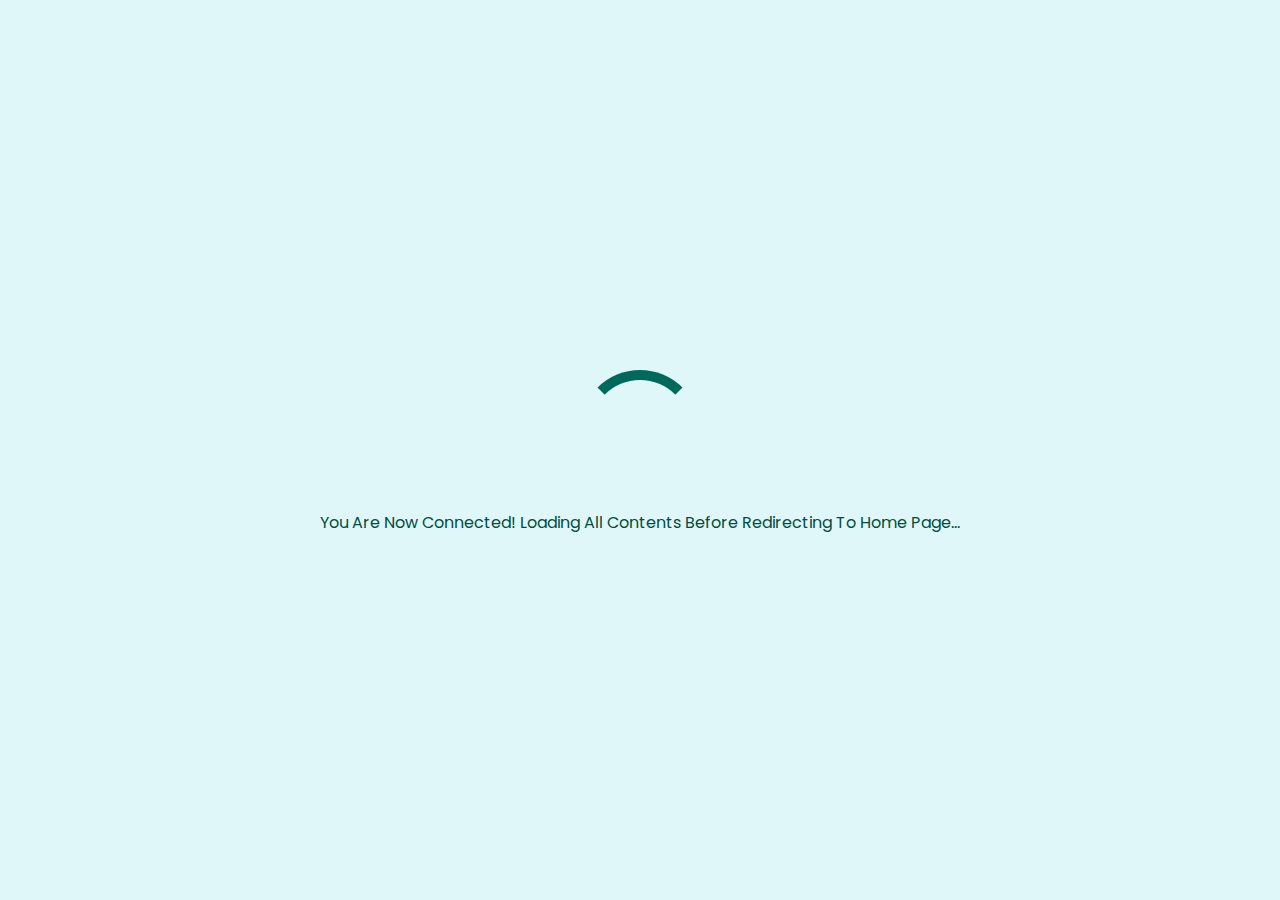
==== commit a309a880: "Add files via upload" ====
--- a/index.html
+++ b/index.html
@@ -3,53 +3,50 @@
 <head>
     <meta charset="UTF-8">
     <meta name="viewport" content="width=device-width, initial-scale=1.0">
-    <title>GreenSorting</title>
+    <title>Loading - GreenSorting</title>
     <link href="https://fonts.googleapis.com/css2?family=Poppins:wght@300;400;600;700&display=swap" rel="stylesheet">
-    <link rel="stylesheet" href="https://rsoftcreators.github.io/greensorting.github.io/style.css">
-    <script src="https://rsoftcreators.github.io/greensorting.github.io/script.js" defer></script>
+    <style>
+        body {
+            margin: 0;
+            overflow: hidden;
+            background: #e0f7fa;
+            display: flex;
+            justify-content: center;
+            align-items: center;
+            height: 100vh;
+            font-family: 'Poppins', sans-serif;
+            color: #004d40;
+            text-align: center;
+        }
+
+        .loading-animation {
+            width: 100px;
+            height: 100px;
+            border: 10px solid transparent;
+            border-top-color: #00695c;
+            border-radius: 50%;
+            animation: spin 1s linear infinite;
+            margin: 20px auto;
+        }
+
+        @keyframes spin {
+            0% { transform: rotate(0deg); }
+            100% { transform: rotate(360deg); }
+        }
+    </style>
 </head>
 <body>
 
-<header class="main-header">
-    <h1>GREENSORTING</h1>
-    <nav>
-        <a href="#home">Home</a>
-        <a href="#about">About Us</a>
-        <a href="#materials">Materials We Recycle</a>
-        <a href="#getstarted">Get Started</a>
-    </nav>
-</header>
-
-<div class="slideshow">
-    <img src="https://rsoftcreators.github.io/greensorting.github.io/images/landscape1.png" alt="Slideshow Image 1" class="slide">
-    <img src="https://rsoftcreators.github.io/greensorting.github.io/images/landscape1.png" alt="Slideshow Image 2" class="slide">
-    <img src="https://rsoftcreators.github.io/greensorting.github.io/images/landscape1.png" alt="Slideshow Image 3" class="slide">
-    <img src="https://rsoftcreators.github.io/greensorting.github.io/images/landscape1.png" alt="Slideshow Image 4" class="slide">
-    <img src="https://rsoftcreators.github.io/greensorting.github.io/images/landscape1.png" alt="Slideshow Image 5" class="slide">
-    <img src="https://rsoftcreators.github.io/greensorting.github.io/images/landscape1.png" alt="Slideshow Image 6" class="slide">
+<div>
+    <div class="loading-animation"></div>
+    <p>You Are Now Connected! Loading All Contents Before Redirecting To Home Page...</p>
 </div>
 
-<div class="content" id="about">
-    <h2>About Us</h2>
-    <p>At GreenSorting, we are committed to providing innovative recycling solutions that help protect our environment.</p>
-    <img src="https://rsoftcreators.github.io/greensorting.github.io/images/landscape1.png" alt="About Us Image" class="futuristic-image">
-</div>
-
-<div class="content" id="materials">
-    <h2>Materials We Recycle</h2>
-    <p>We recycle a variety of materials including paper, cardboard, glass, metals, and more.</p>
-    <img src="https://rsoftcreators.github.io/greensorting.github.io/images/landscape1.png" alt="Materials Image" class="futuristic-image">
-</div>
-
-<div class="content" id="getstarted">
-    <h2>Get Started</h2>
-    <p>Join us in making a difference. Contact us today to learn more about our services!</p>
-    <a href="/contact" class="button">Contact Us</a>
-</div>
-
-<footer>
-    <p>© 2023 GreenSorting. All rights reserved.</p>
-</footer>
+<script>
+    setTimeout(() => {
+        window.location.href = 'https://rsoftcreators.github.io/greensorting.github.io/home.html'; // Redirect to the homepage
+    }, 5000);
+</script>
 
 </body>
 </html>